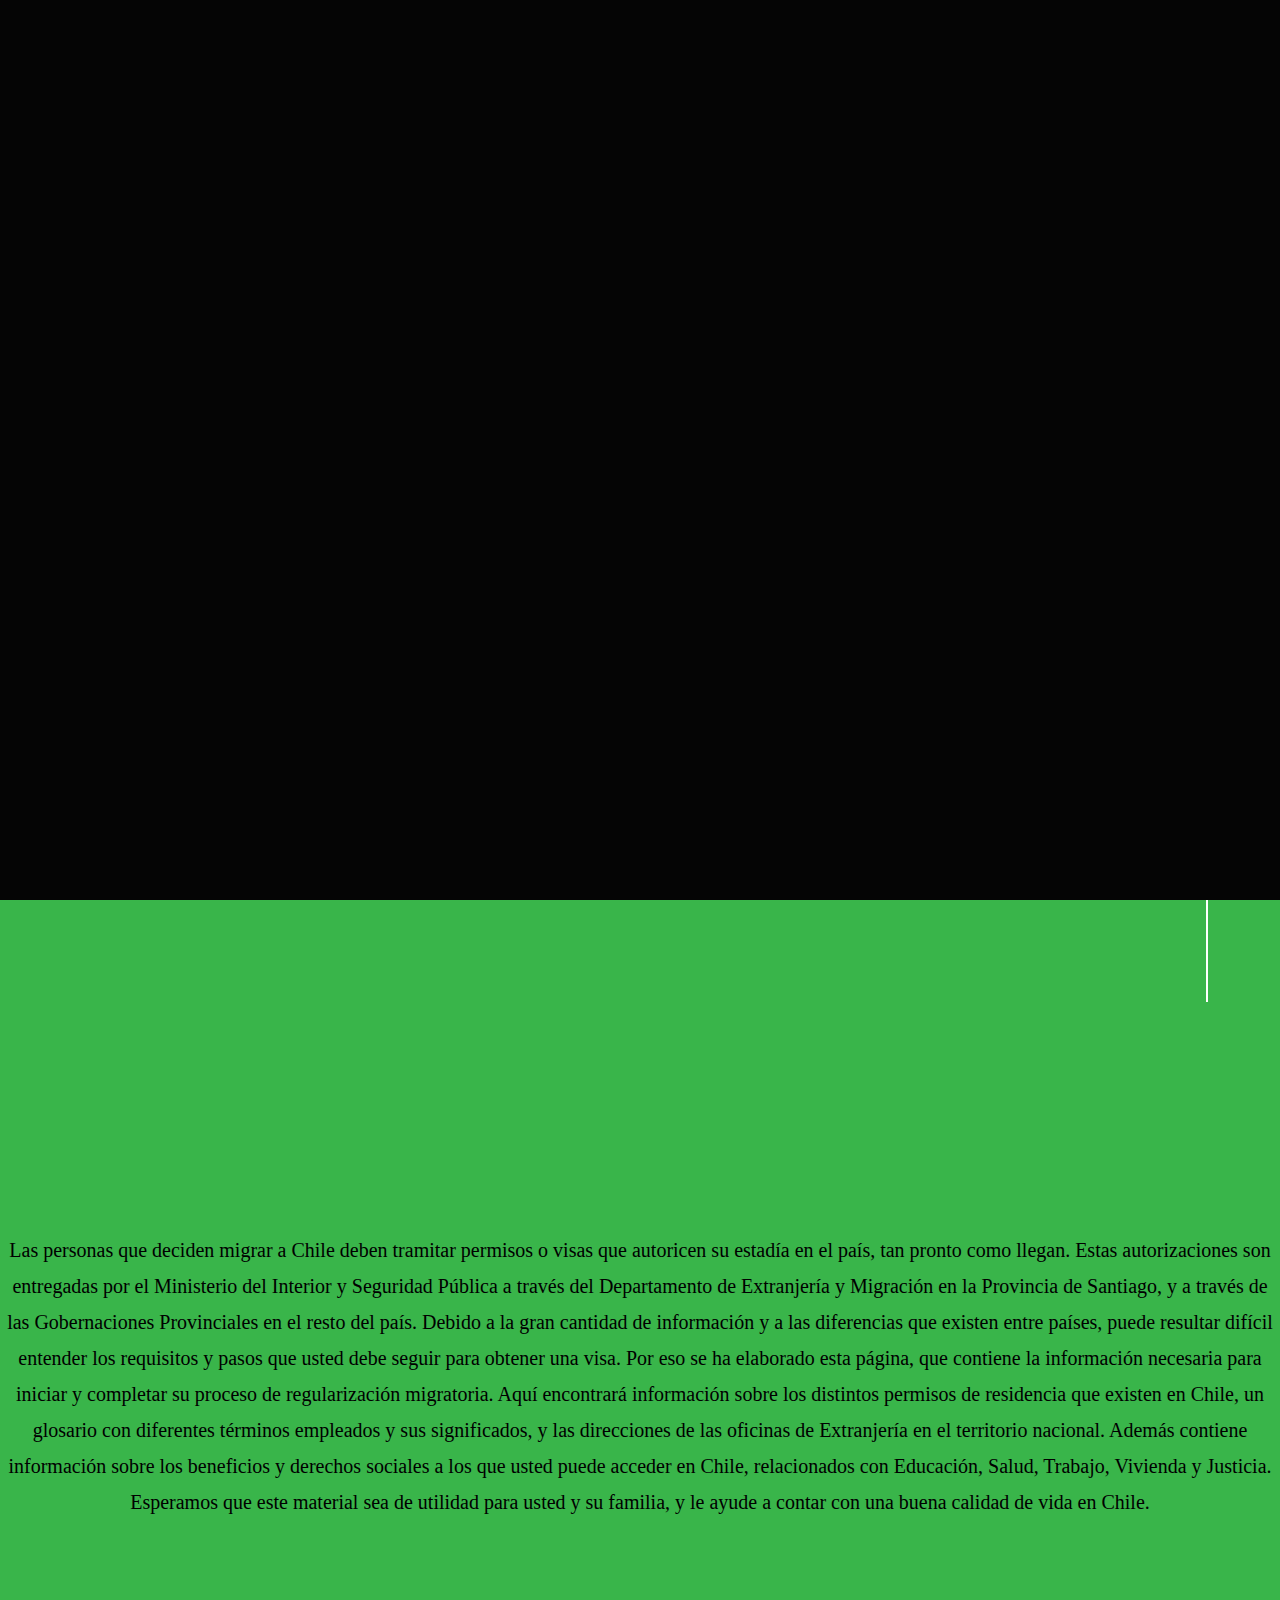
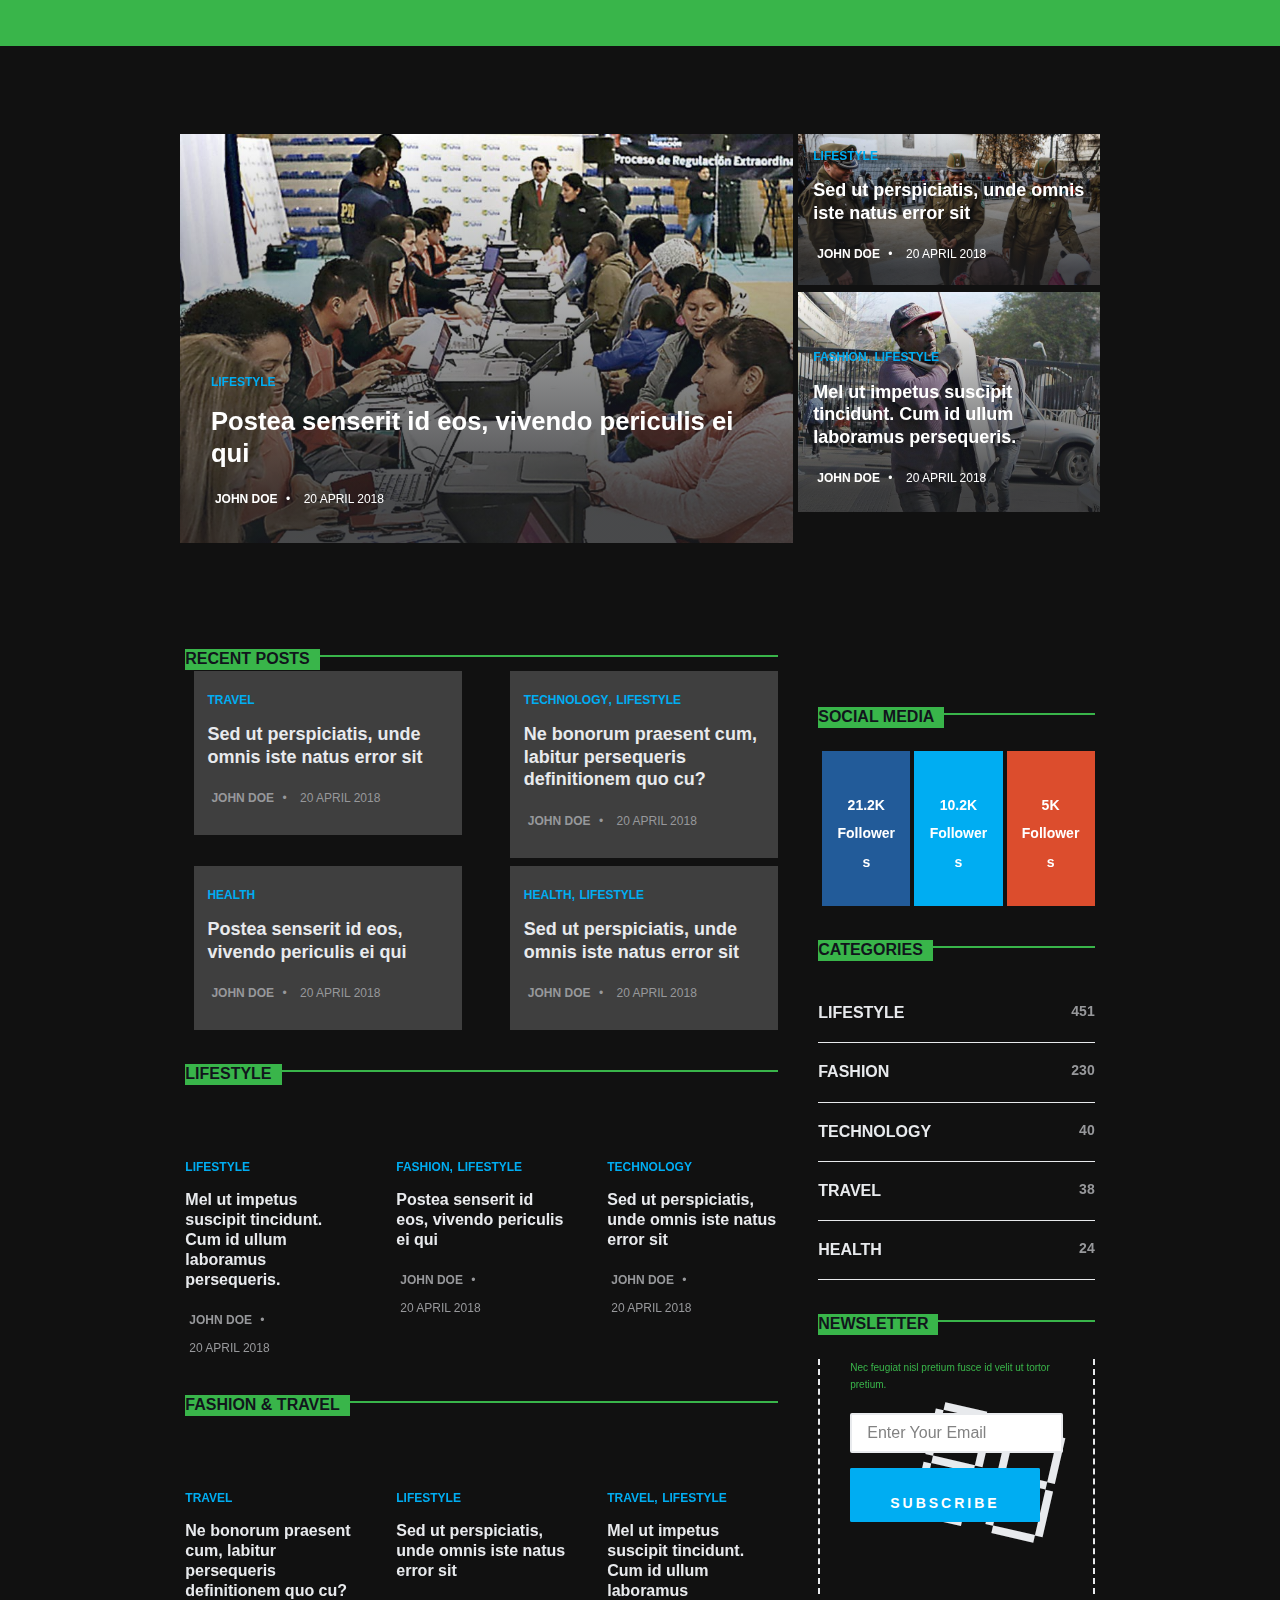
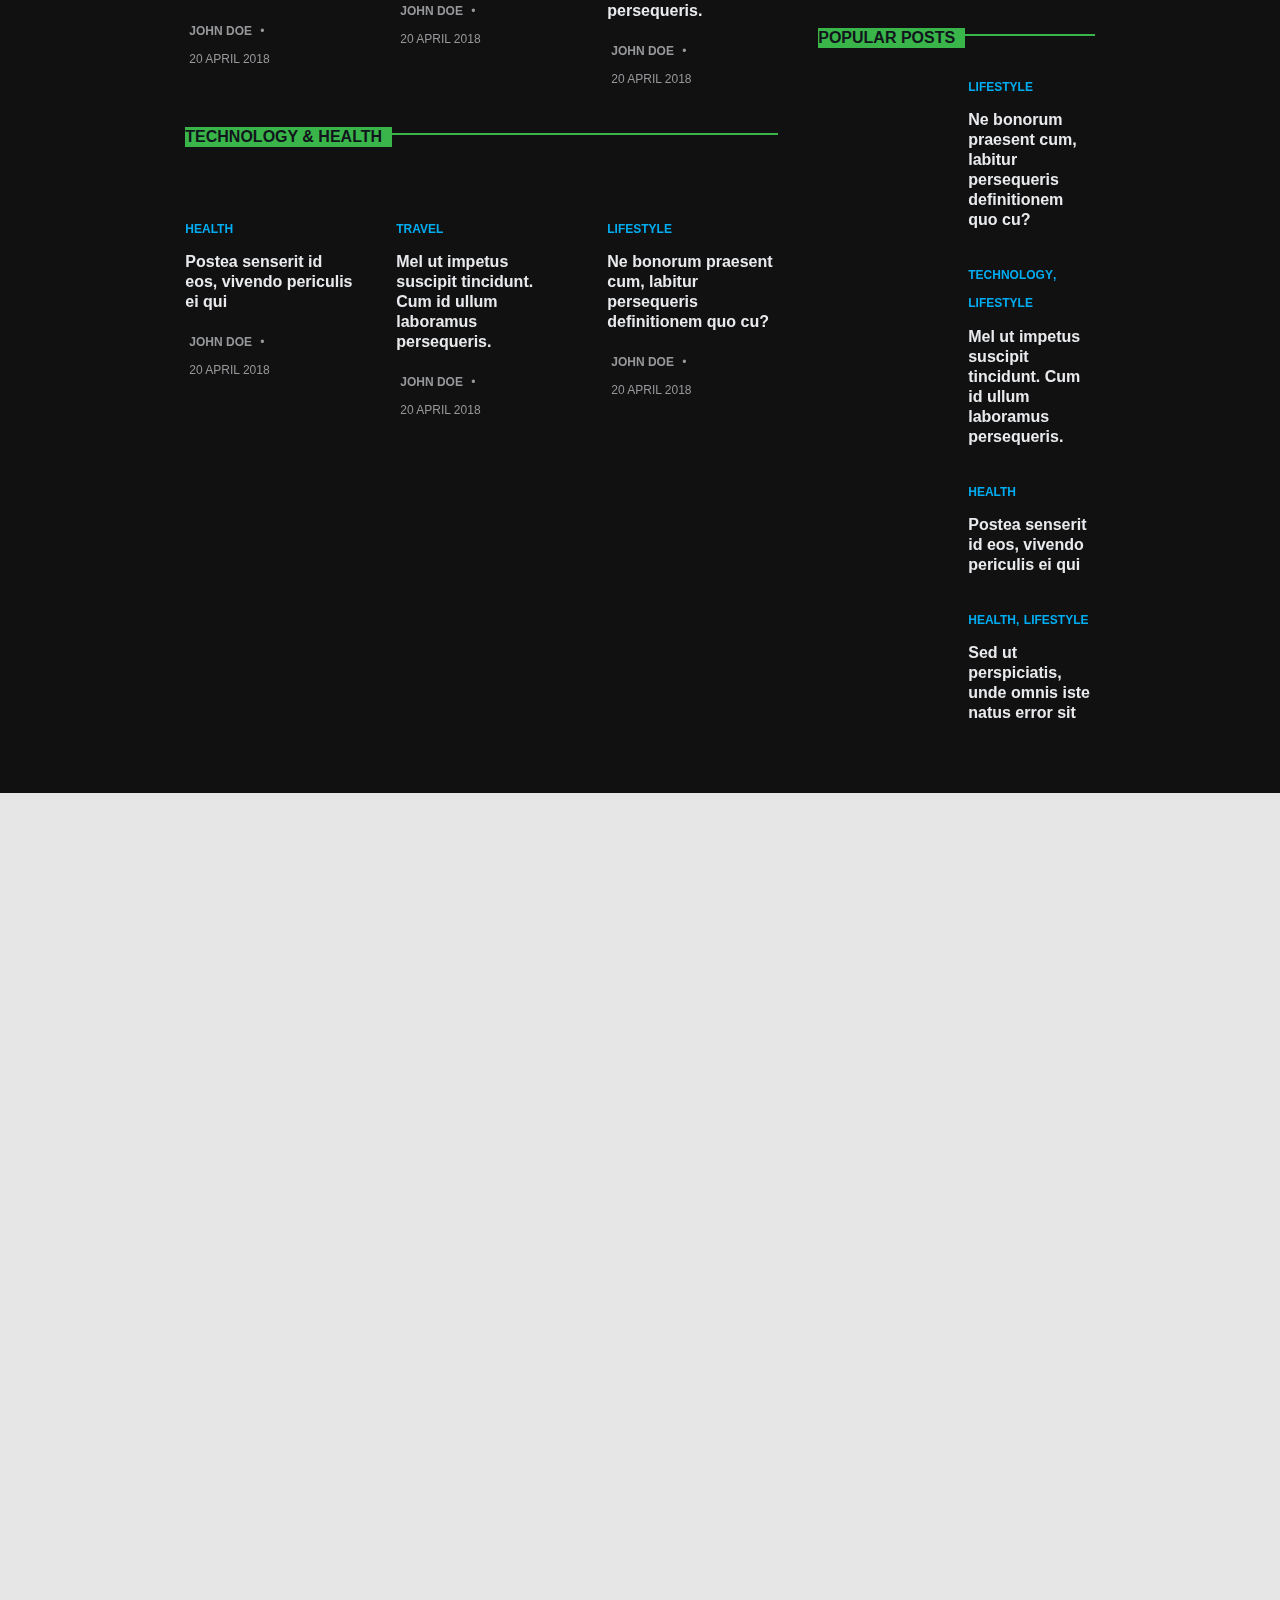
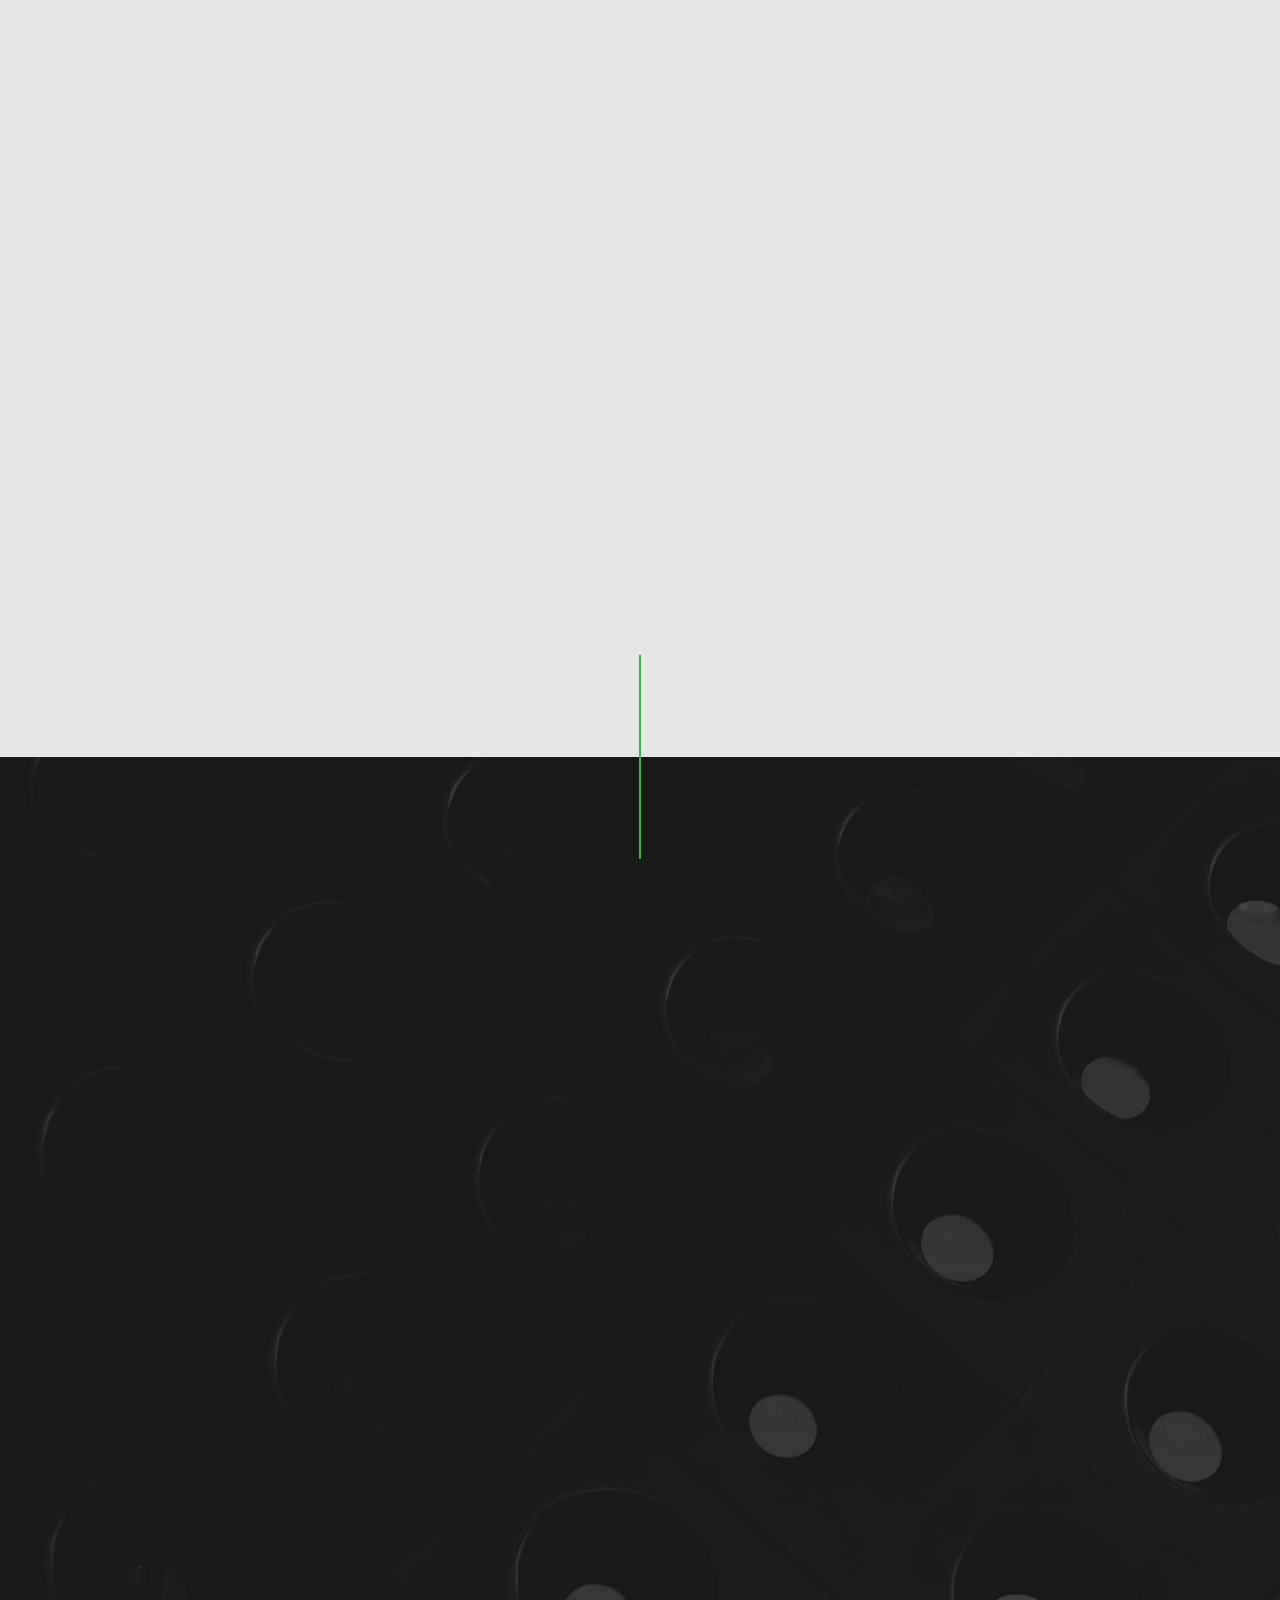
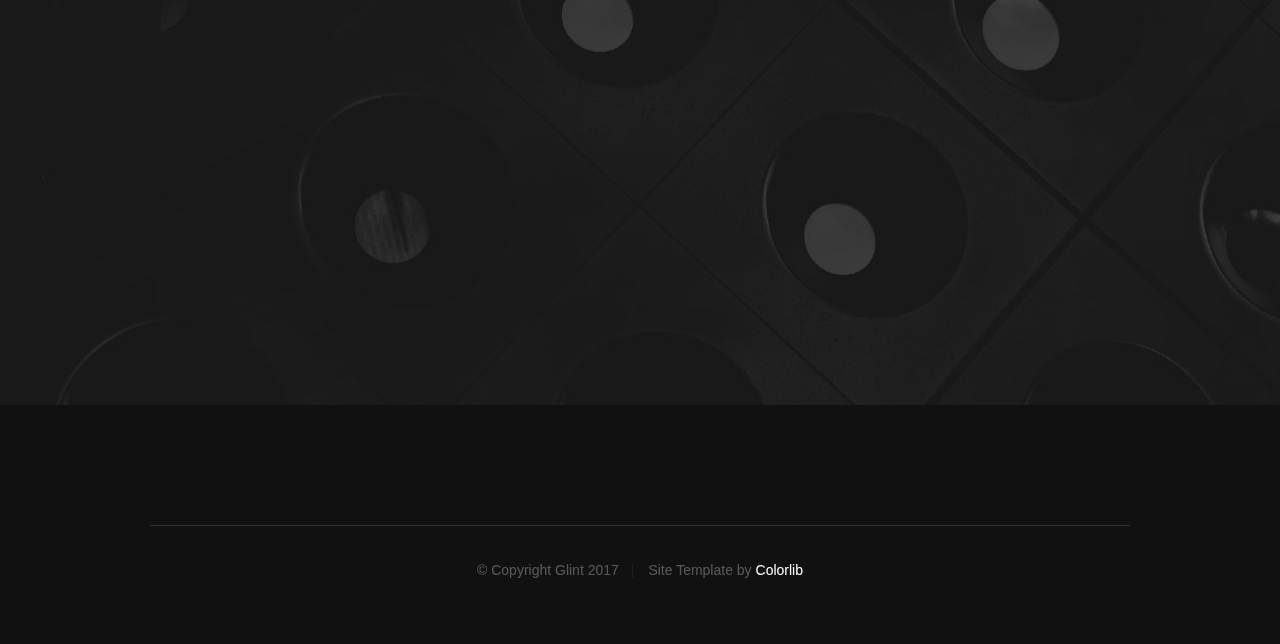
==== Asset/index.html @ f7e92893 "agrego archivos assets" ====
<!DOCTYPE html>

<html class="no-js" lang="es-CL">


<head>

    <!--- basic page needs
    ================================================== -->
    <meta charset="utf-8">
    <title>Llegue a Chile</title>
    <meta name="description" content="">
    <meta name="author" content="">

    <!-- mobile specific metas
    ================================================== -->
    <meta name="viewport" content="width=device-width, initial-scale=1">

    <!-- CSS
    ================================================== -->
    <link rel="stylesheet" href="css/bootstrap.css" type="text/css">
    <link rel="stylesheet" href="css/argon.css">
    <link rel="stylesheet" href="css/argon.min.css">
    <link rel="stylesheet" href="css/base.css">
    <link rel="stylesheet" href="css/vendor.css">
    <link rel="stylesheet" href="css/main.css">
    <link rel="stylesheet" href="css/style.css">

    <!-- script
    ================================================== -->
    <script src="js/modernizr.js"></script>
    <script src="js/pace.min.js"></script>

    <!-- favicons
    ================================================== -->
    <link rel="shortcut icon" href="images/logo.png" type="image/x-icon">
    <link rel="icon" href="images/logo.png" type="image/x-icon">

</head>

<body id="top">

    <!-- header
    ================================================== -->
    <header class="s-header">

        <div id="nav">
            <!-- Top Nav -->
            <div id="nav-top">
                <div class="container">
                    <!-- social -->
                    <ul class="nav-social">
                        <li>
                            <a href="#">
                                <i class="fa fa-facebook"></i>
                            </a>
                        </li>
                        <li>
                            <a href="#">
                                <i class="fa fa-twitter"></i>
                            </a>
                        </li>
                        <li>
                            <a href="#">
                                <i class="fa fa-google-plus"></i>
                            </a>
                        </li>
                        <li>
                            <a href="#">
                                <i class="fa fa-instagram"></i>
                            </a>
                        </li>
                    </ul>
                    <!-- /social -->

                    <!-- logo -->
                    <div class="nav-logo">
                        <a href="index.html" class="logo">
                            <img src="images/logo.png" alt="">
                        </a>
                    </div>
                    <!-- /logo -->

                    <!-- search & aside toggle -->
                    <div class="nav-btns">
                        <button class="aside-btn">
                            <i class="fa fa-bars"></i>
                        </button>
                        <button class="search-btn">
                            <i class="fa fa-search"></i>
                        </button>
                        <div id="nav-search">
                            <form>
                                <input class="input" name="search" placeholder="Enter your search...">
                            </form>
                            <button class="nav-close search-close">
                                <span></span>
                            </button>
                        </div>
                    </div>
                    <!-- /search & aside toggle -->
                </div>
            </div>
            <!-- /Top Nav -->

            <!-- Main Nav -->
            <div id="nav-bottom">
                <div class="container">
                    <!-- nav -->
                    <ul class="nav-menu">
                        <li class="has-dropdown">
                            <a href="index.html">Home</a>
                        </li>
                        <li class="has-dropdown">
                            <a href="#about">Presentación</a>

                        </li>
                        <li class="has-dropdown megamenu">
                            <a href="#">Chile</a>
                            <div class="dropdown">
                                <div class="dropdown-body">
                                    <div class="row">
                                        <div class="col-md-3">
                                            <h4 class="dropdown-heading">Categorias</h4>
                                            <ul class="dropdown-list">
                                                <li>
                                                    <a href="trabajo.html">Trabajo</a>
                                                </li>
                                                <li>
                                                    <a href="#">Vivienda</a>
                                                </li>
                                                <li>
                                                    <a href="#">Educación</a>
                                                </li>
                                                <li>
                                                    <a href="#">Salud</a>
                                                </li>
                                                <li>
                                                    <a href="#">Transporte</a>
                                                </li>
                                            </ul>
                                        </div>
                                        <div class="col-md-3">
                                            <h4 class="dropdown-heading">Trabajo</h4>
                                            <ul class="dropdown-list">
                                                <li>
                                                    <a href="#">Trabajador/a</a>
                                                </li>
                                                <li>
                                                    <a href="#">Emprender</a>
                                                </li>
                                                <li>
                                                    <a href="#">Empleado/a Domestica</a>
                                                </li>
                                                <li>
                                                    <a href="#">Embarazo</a>
                                                </li>
                                            </ul>
                                            <h4 class="dropdown-heading">Vivienda</h4>
                                            <ul class="dropdown-list">
                                                <li>
                                                    <a href="#">Subsidio habitacional</a>
                                                </li>
                                                <li>
                                                    <a href="#">Alquileres</a>
                                                </li>
                                            </ul>
                                        </div>
                                        <div class="col-md-3">
                                            <h4 class="dropdown-heading">Educación</h4>
                                            <ul class="dropdown-list">
                                                <li>
                                                    <a href="#">Básica y media</a>
                                                </li>
                                                <li>
                                                    <a href="#">Universitaria</a>
                                                </li>
                                            </ul>
                                            <h4 class="dropdown-heading">Salud</h4>
                                            <ul class="dropdown-list">
                                                <li>
                                                    <a href="#">Derechos</a>
                                                </li>
                                                <li>
                                                    <a href="#">Pública</a>
                                                </li>
                                                <li>
                                                    <a href="#">Privada</a>
                                                </li>
                                            </ul>
                                        </div>
                                        <div class="col-md-3">
                                            <h4 class="dropdown-heading">Transporte</h4>
                                            <ul class="dropdown-list">
                                                <li>
                                                    <a href="#">Transantiago</a>
                                                </li>
                                                <li>
                                                    <a href="#">Metro</a>
                                                </li>
                                                <li>
                                                    <a href="#">Ciclovias</a>
                                                </li>

                                            </ul>
                                        </div>
                                    </div>
                                </div>
                            </div>
                        </li>
                        <li>
                            <a href="#">Conocer</a>
                        </li>
                        <li>
                            <a href="#">Documentación</a>
                        </li>
                        <li>
                            <a href="#">Ayudar</a>
                        </li>
                    </ul>
                    <!-- /nav -->
                </div>
            </div>
            <!-- /Main Nav -->

            <!-- Aside Nav -->
            <div id="nav-aside">
                <ul class="nav-aside-menu">
                    <li>
                        <a href="index.html">Home</a>
                    </li>
                    <li class="has-dropdown">
                        <a>Chile</a>
                        <ul class="dropdown">
                            <li>
                                <a href="#">Lifestyle</a>
                            </li>
                            <li>
                                <a href="#">Fashion</a>
                            </li>
                            <li>
                                <a href="#">Technology</a>
                            </li>
                            <li>
                                <a href="#">Travel</a>
                            </li>
                            <li>
                                <a href="#">Health</a>
                            </li>
                        </ul>
                    </li>
                    <li>
                        <a href="about.html">About Us</a>
                    </li>
                    <li>
                        <a href="contact.html">Contacts</a>
                    </li>
                    <li>
                        <a href="#">Advertise</a>
                    </li>
                </ul>
                <button class="nav-close nav-aside-close">
                    <span></span>
                </button>
            </div>
            <!-- /Aside Nav -->
        </div>

        <nav class="header-nav">

            <a href="#0" class="header-nav__close" title="close">
                <span>Close</span>
            </a>

            <div class="header-nav__content">
                <h3>Navigation</h3>

                <ul class="header-nav__list">
                    <li class="current">
                        <a class="smoothscroll" href="#home" title="home">Home</a>
                    </li>
                    <li>
                        <a class="dropdown-item" href="#">Presentación</a>
                    </li>
                    <li>
                        <a class="dropdown-item" href="#">Noticias</a>
                    </li>
                    <li>
                        <a class="dropdown-item" href="#">Trabajo</a>
                    </li>
                    <li>
                        <a class="dropdown-item" href="#">Vivienda</a>
                    </li>
                    <li>
                        <a class="dropdown-item" href="#">Educación</a>
                    </li>
                    <li>
                        <a class="dropdown-item" href="#">Salud</a>
                    </li>
                    <li>
                        <a class="dropdown-item" href="#">Transporte</a>
                    </li>
                    <li>
                        <a class="dropdown-item" href="#">Conocer</a>
                    </li>
                    <li>
                        <a class="dropdown-item" href="#">Documentación</a>
                    </li>
                    <li>
                        <a class="dropdown-item" href="#">Ayudar</a>
                    </li>
                </ul>

                <ul class="header-nav__social">
                    <li>
                        <a href="#">
                            <i class="fa fa-facebook"></i>
                        </a>
                    </li>
                    <li>
                        <a href="#">
                            <i class="fa fa-twitter"></i>
                        </a>
                    </li>
                    <li>
                        <a href="#">
                            <i class="fa fa-instagram"></i>
                        </a>
                    </li>

                </ul>

            </div>
            <!-- end header-nav__content -->

        </nav>
        <!-- end header-nav -->

        <a class="header-menu-toggle" href="#0">
            <span class="header-menu-text"></span>
            <span class="header-menu-icon"></span>
        </a>

    </header>
    <!-- end s-header -->


    <!-- home
    ================================================== -->
    <section id="home" class="s-home target-section" data-parallax="scroll" data-image-src="images/hero-bg.jpg" data-natural-width=3000
        data-natural-height=2000 data-position-y=center>

        <div class="overlay"></div>
        <div class="shadow-overlay"></div>

        <div class="home-content">

            <div class="row home-content__main">

                <h3>Bienvenido a Llegué a Chile!</h3>

                <h1>
                    Guía para migrantes
                    <br> Todo lo que necesitas saber para estar en Chile.

                </h1>

                <div class="home-content__buttons">
                    <a href="#contact" class="smoothscroll btn btn--stroke">
                        Publicar un aviso
                    </a>
                    <a href="#about" class="smoothscroll btn btn--stroke">
                        Necesito ayuda!
                    </a>
                </div>

            </div>

            <div class="home-content__scroll">
                <a href="#about" class="scroll-link smoothscroll">
                    <span>Ir abajo</span>
                </a>
            </div>

            <div class="home-content__line"></div>

        </div>
        <!-- end home-content -->


        <ul class="home-social">
            <li>
                <div class="dropdown">
                    <li href="#0">
                        <i class="icon-settings" aria-hidden="true">
                            <img src="images/idiomas.png" alt="">
                        </i>
                        <span>Language</span>
                    </li>

                </div>
            </li>

        </ul>
        <!-- end home-social -->

    </section>
    <!-- end s-home -->


    <!-- about
    ================================================== -->
    <section id='about' class="s-about">

        <div class="row section-header has-bottom-sep" data-aos="fade-up">
            <div class="col-full">
                <h3 class="subhead subhead--dark"></h3>
                <h1 class="display-1 display-1--light">Presentación</h1>
            </div>

        </div>
        <!-- end section-header -->

        <div class="text-center">
            <div class="card-text">
                <p class="lead">
                    <em>
                        Las personas que deciden migrar a Chile deben tramitar permisos o visas que autoricen su estadía en 
                        el país, tan pronto como llegan. 
                        Estas autorizaciones son entregadas por el Ministerio del Interior y Seguridad Pública a
                        través del Departamento de Extranjería y Migración en la Provincia de Santiago, y a través de las
                        Gobernaciones Provinciales en el resto del país. 
                        Debido a la gran cantidad de información y a las diferencias que existen entre países, puede resultar 
                        difícil entender los requisitos y pasos que usted debe seguir para obtener una visa. 
                        Por eso se ha elaborado esta página, que contiene la información
                        necesaria para iniciar y completar su proceso de regularización migratoria. Aquí encontrará información
                        sobre los distintos permisos de residencia que existen en Chile, un glosario con diferentes términos
                        empleados y sus significados, y las direcciones de las oficinas de Extranjería en el territorio nacional.
                        Además contiene información sobre los beneficios y derechos sociales a los que usted puede acceder
                        en Chile, relacionados con Educación, Salud, Trabajo, Vivienda y Justicia. Esperamos que este material
                        sea de utilidad para usted y su familia, y le ayude a contar con una buena calidad de vida en Chile.
                    </em>
                </p>
            </div>
        </div>
        <!-- end about-desc -->


        <div class="about__line"></div>

    </section>
    <!-- end s-about -->


    <!-- SECTION -->
    <div class="section">
        <!-- container -->
        <div class="row section-header" data-aos="fade-up">
            <div class="col-full">
                <h3 class="subhead">Información Destacada</h3>
            </div>
        </div>

        <div class="container">
            <!-- row -->
            <div id="hot-post" class="row hot-post">
                <div class="col-md-8 hot-post-left">
                    <!-- post -->
                    <div class="post post-thumb">
                        <a class="post-img" href="blog-post.html">
                            <img src="images/portfolio/lady-shutterbug.jpg" alt="">
                        </a>
                        <div class="post-body">
                            <div class="post-category">
                                <a href="category.html">Lifestyle</a>
                            </div>
                            <h3 class="post-title title-lg">
                                <a href="blog-post.html">Postea senserit id eos, vivendo periculis ei qui</a>
                            </h3>
                            <ul class="post-meta">
                                <li>
                                    <a href="author.html">John Doe</a>
                                </li>
                                <li>20 April 2018</li>
                            </ul>
                        </div>
                    </div>
                    <!-- /post -->
                </div>
                <div class="col-md-4 hot-post-right">
                    <!-- post -->
                    <div class="post post-thumb">
                        <a class="post-img" href="blog-post.html">
                            <img src="images/portfolio/grow-green.jpg" alt="">
                        </a>
                        <div class="post-body">
                            <div class="post-category">
                                <a href="category.html">Lifestyle</a>
                            </div>
                            <h3 class="post-title">
                                <a href="blog-post.html">Sed ut perspiciatis, unde omnis iste natus error sit</a>
                            </h3>
                            <ul class="post-meta">
                                <li>
                                    <a href="author.html">John Doe</a>
                                </li>
                                <li>20 April 2018</li>
                            </ul>
                        </div>
                    </div>
                    <!-- /post -->

                    <!-- post -->
                    <div class="post post-thumb">
                        <a class="post-img" href="blog-post.html">
                            <img src="images/portfolio/woodcraft.jpg" alt="">
                        </a>
                        <div class="post-body">
                            <div class="post-category">
                                <a href="category.html">Fashion</a>
                                <a href="category.html">Lifestyle</a>
                            </div>
                            <h3 class="post-title">
                                <a href="blog-post.html">Mel ut impetus suscipit tincidunt. Cum id ullum laboramus persequeris.</a>
                            </h3>
                            <ul class="post-meta">
                                <li>
                                    <a href="author.html">John Doe</a>
                                </li>
                                <li>20 April 2018</li>
                            </ul>
                        </div>
                    </div>
                    <!-- /post -->
                </div>
            </div>
            <!-- /row -->
        </div>
        <!-- /container -->
    </div>
    <!-- /SECTION -->

    <!-- SECTION -->
    <div class="section">
        <!-- container -->
        <div class="container">
            <!-- row -->
            <div class="row">
                <div class="col-md-8">
                    <!-- row -->
                    <div class="row">
                        <div class="col-md-12">
                            <div class="section-title">
                                <h2 class="title">Recent posts</h2>
                            </div>
                        </div>
                        <!-- post -->
                        <div class="col-md-6">
                            <div class="post">
                                <a class="post-img" href="blog-post.html">
                                    <img src="./img/post-1.jpg" alt="">
                                </a>
                                <div class="post-body">
                                    <div class="post-category">
                                        <a href="category.html">Travel</a>
                                    </div>
                                    <h3 class="post-title">
                                        <a href="blog-post.html">Sed ut perspiciatis, unde omnis iste natus error sit</a>
                                    </h3>
                                    <ul class="post-meta">
                                        <li>
                                            <a href="author.html">John Doe</a>
                                        </li>
                                        <li>20 April 2018</li>
                                    </ul>
                                </div>
                            </div>
                        </div>
                        <!-- /post -->

                        <!-- post -->
                        <div class="col-md-6">
                            <div class="post">
                                <a class="post-img" href="blog-post.html">
                                    <img src="./img/post-2.jpg" alt="">
                                </a>
                                <div class="post-body">
                                    <div class="post-category">
                                        <a href="category.html">Technology</a>
                                        <a href="category.html">Lifestyle</a>
                                    </div>
                                    <h3 class="post-title">
                                        <a href="blog-post.html">Ne bonorum praesent cum, labitur persequeris definitionem quo cu?</a>
                                    </h3>
                                    <ul class="post-meta">
                                        <li>
                                            <a href="author.html">John Doe</a>
                                        </li>
                                        <li>20 April 2018</li>
                                    </ul>
                                </div>
                            </div>
                        </div>
                        <!-- /post -->

                        <div class="clearfix visible-md visible-lg"></div>

                        <!-- post -->
                        <div class="col-md-6">
                            <div class="post">
                                <a class="post-img" href="blog-post.html">
                                    <img src="./img/post-4.jpg" alt="">
                                </a>
                                <div class="post-body">
                                    <div class="post-category">
                                        <a href="category.html">Health</a>
                                    </div>
                                    <h3 class="post-title">
                                        <a href="blog-post.html">Postea senserit id eos, vivendo periculis ei qui</a>
                                    </h3>
                                    <ul class="post-meta">
                                        <li>
                                            <a href="author.html">John Doe</a>
                                        </li>
                                        <li>20 April 2018</li>
                                    </ul>
                                </div>
                            </div>
                        </div>
                        <!-- /post -->

                        <!-- post -->
                        <div class="col-md-6">
                            <div class="post">
                                <a class="post-img" href="blog-post.html">
                                    <img src="./img/post-7.jpg" alt="">
                                </a>
                                <div class="post-body">
                                    <div class="post-category">
                                        <a href="category.html">Health</a>
                                        <a href="category.html">Lifestyle</a>
                                    </div>
                                    <h3 class="post-title">
                                        <a href="blog-post.html">Sed ut perspiciatis, unde omnis iste natus error sit</a>
                                    </h3>
                                    <ul class="post-meta">
                                        <li>
                                            <a href="author.html">John Doe</a>
                                        </li>
                                        <li>20 April 2018</li>
                                    </ul>
                                </div>
                            </div>
                        </div>
                        <!-- /post -->
                    </div>
                    <!-- /row -->

                    <!-- row -->
                    <div class="row">
                        <div class="col-md-12">
                            <div class="section-title">
                                <h2 class="title">Lifestyle</h2>
                            </div>
                        </div>
                        <!-- post -->
                        <div class="col-md-4">
                            <div class="post post-sm">
                                <a class="post-img" href="blog-post.html">
                                    <img src="./img/post-9.jpg" alt="">
                                </a>
                                <div class="post-body">
                                    <div class="post-category">
                                        <a href="category.html">Lifestyle</a>
                                    </div>
                                    <h3 class="post-title title-sm">
                                        <a href="blog-post.html">Mel ut impetus suscipit tincidunt. Cum id ullum laboramus persequeris.</a>
                                    </h3>
                                    <ul class="post-meta">
                                        <li>
                                            <a href="author.html">John Doe</a>
                                        </li>
                                        <li>20 April 2018</li>
                                    </ul>
                                </div>
                            </div>
                        </div>
                        <!-- /post -->

                        <!-- post -->
                        <div class="col-md-4">
                            <div class="post post-sm">
                                <a class="post-img" href="blog-post.html">
                                    <img src="./img/post-8.jpg" alt="">
                                </a>
                                <div class="post-body">
                                    <div class="post-category">
                                        <a href="category.html">Fashion</a>
                                        <a href="category.html">Lifestyle</a>
                                    </div>
                                    <h3 class="post-title title-sm">
                                        <a href="blog-post.html">Postea senserit id eos, vivendo periculis ei qui</a>
                                    </h3>
                                    <ul class="post-meta">
                                        <li>
                                            <a href="author.html">John Doe</a>
                                        </li>
                                        <li>20 April 2018</li>
                                    </ul>
                                </div>
                            </div>
                        </div>
                        <!-- /post -->

                        <!-- post -->
                        <div class="col-md-4">
                            <div class="post post-sm">
                                <a class="post-img" href="blog-post.html">
                                    <img src="./img/post-11.jpg" alt="">
                                </a>
                                <div class="post-body">
                                    <div class="post-category">
                                        <a href="category.html">Technology</a>
                                    </div>
                                    <h3 class="post-title title-sm">
                                        <a href="blog-post.html">Sed ut perspiciatis, unde omnis iste natus error sit</a>
                                    </h3>
                                    <ul class="post-meta">
                                        <li>
                                            <a href="author.html">John Doe</a>
                                        </li>
                                        <li>20 April 2018</li>
                                    </ul>
                                </div>
                            </div>
                        </div>
                        <!-- /post -->
                    </div>
                    <!-- /row -->

                    <!-- row -->
                    <div class="row">
                        <div class="col-md-12">
                            <div class="section-title">
                                <h2 class="title">Fashion & Travel</h2>
                            </div>
                        </div>
                        <!-- post -->
                        <div class="col-md-4">
                            <div class="post post-sm">
                                <a class="post-img" href="blog-post.html">
                                    <img src="./img/post-10.jpg" alt="">
                                </a>
                                <div class="post-body">
                                    <div class="post-category">
                                        <a href="category.html">Travel</a>
                                    </div>
                                    <h3 class="post-title title-sm">
                                        <a href="blog-post.html">Ne bonorum praesent cum, labitur persequeris definitionem quo cu?</a>
                                    </h3>
                                    <ul class="post-meta">
                                        <li>
                                            <a href="author.html">John Doe</a>
                                        </li>
                                        <li>20 April 2018</li>
                                    </ul>
                                </div>
                            </div>
                        </div>
                        <!-- /post -->

                        <!-- post -->
                        <div class="col-md-4">
                            <div class="post post-sm">
                                <a class="post-img" href="blog-post.html">
                                    <img src="./img/post-12.jpg" alt="">
                                </a>
                                <div class="post-body">
                                    <div class="post-category">
                                        <a href="category.html">Lifestyle</a>
                                    </div>
                                    <h3 class="post-title title-sm">
                                        <a href="blog-post.html">Sed ut perspiciatis, unde omnis iste natus error sit</a>
                                    </h3>
                                    <ul class="post-meta">
                                        <li>
                                            <a href="author.html">John Doe</a>
                                        </li>
                                        <li>20 April 2018</li>
                                    </ul>
                                </div>
                            </div>
                        </div>
                        <!-- /post -->

                        <!-- post -->
                        <div class="col-md-4">
                            <div class="post post-sm">
                                <a class="post-img" href="blog-post.html">
                                    <img src="./img/post-13.jpg" alt="">
                                </a>
                                <div class="post-body">
                                    <div class="post-category">
                                        <a href="category.html">Travel</a>
                                        <a href="category.html">Lifestyle</a>
                                    </div>
                                    <h3 class="post-title title-sm">
                                        <a href="blog-post.html">Mel ut impetus suscipit tincidunt. Cum id ullum laboramus persequeris.</a>
                                    </h3>
                                    <ul class="post-meta">
                                        <li>
                                            <a href="author.html">John Doe</a>
                                        </li>
                                        <li>20 April 2018</li>
                                    </ul>
                                </div>
                            </div>
                        </div>
                        <!-- /post -->
                    </div>
                    <!-- /row -->

                    <!-- row -->
                    <div class="row">
                        <div class="col-md-12">
                            <div class="section-title">
                                <h2 class="title">Technology & Health</h2>
                            </div>
                        </div>
                        <!-- post -->
                        <div class="col-md-4">
                            <div class="post post-sm">
                                <a class="post-img" href="blog-post.html">
                                    <img src="./img/post-4.jpg" alt="">
                                </a>
                                <div class="post-body">
                                    <div class="post-category">
                                        <a href="category.html">Health</a>
                                    </div>
                                    <h3 class="post-title title-sm">
                                        <a href="blog-post.html">Postea senserit id eos, vivendo periculis ei qui</a>
                                    </h3>
                                    <ul class="post-meta">
                                        <li>
                                            <a href="author.html">John Doe</a>
                                        </li>
                                        <li>20 April 2018</li>
                                    </ul>
                                </div>
                            </div>
                        </div>
                        <!-- /post -->

                        <!-- post -->
                        <div class="col-md-4">
                            <div class="post post-sm">
                                <a class="post-img" href="blog-post.html">
                                    <img src="./img/post-1.jpg" alt="">
                                </a>
                                <div class="post-body">
                                    <div class="post-category">
                                        <a href="category.html">Travel</a>
                                    </div>
                                    <h3 class="post-title title-sm">
                                        <a href="blog-post.html">Mel ut impetus suscipit tincidunt. Cum id ullum laboramus persequeris.</a>
                                    </h3>
                                    <ul class="post-meta">
                                        <li>
                                            <a href="author.html">John Doe</a>
                                        </li>
                                        <li>20 April 2018</li>
                                    </ul>
                                </div>
                            </div>
                        </div>
                        <!-- /post -->

                        <!-- post -->
                        <div class="col-md-4">
                            <div class="post post-sm">
                                <a class="post-img" href="blog-post.html">
                                    <img src="./img/post-3.jpg" alt="">
                                </a>
                                <div class="post-body">
                                    <div class="post-category">
                                        <a href="category.html">Lifestyle</a>
                                    </div>
                                    <h3 class="post-title title-sm">
                                        <a href="blog-post.html">Ne bonorum praesent cum, labitur persequeris definitionem quo cu?</a>
                                    </h3>
                                    <ul class="post-meta">
                                        <li>
                                            <a href="author.html">John Doe</a>
                                        </li>
                                        <li>20 April 2018</li>
                                    </ul>
                                </div>
                            </div>
                        </div>
                        <!-- /post -->
                    </div>
                    <!-- /row -->
                </div>
                <div class="col-md-4">
                    <!-- ad widget-->
                    <div class="aside-widget text-center">
                        <a href="#" style="display: inline-block;margin: auto;">
                            <img class="img-responsive" src="./img/ad-3.jpg" alt="">
                        </a>
                    </div>
                    <!-- /ad widget -->

                    <!-- social widget -->
                    <div class="aside-widget">
                        <div class="section-title">
                            <h2 class="title">Social Media</h2>
                        </div>
                        <div class="social-widget">
                            <ul>
                                <li>
                                    <a href="#" class="social-facebook">
                                        <i class="fa fa-facebook"></i>
                                        <span>21.2K
                                            <br>Followers</span>
                                    </a>
                                </li>
                                <li>
                                    <a href="#" class="social-twitter">
                                        <i class="fa fa-twitter"></i>
                                        <span>10.2K
                                            <br>Followers</span>
                                    </a>
                                </li>
                                <li>
                                    <a href="#" class="social-google-plus">
                                        <i class="fa fa-google-plus"></i>
                                        <span>5K
                                            <br>Followers</span>
                                    </a>
                                </li>
                            </ul>
                        </div>
                    </div>
                    <!-- /social widget -->

                    <!-- category widget -->
                    <div class="aside-widget">
                        <div class="section-title">
                            <h2 class="title">Categories</h2>
                        </div>
                        <div class="category-widget">
                            <ul>
                                <li>
                                    <a href="#">Lifestyle
                                        <span>451</span>
                                    </a>
                                </li>
                                <li>
                                    <a href="#">Fashion
                                        <span>230</span>
                                    </a>
                                </li>
                                <li>
                                    <a href="#">Technology
                                        <span>40</span>
                                    </a>
                                </li>
                                <li>
                                    <a href="#">Travel
                                        <span>38</span>
                                    </a>
                                </li>
                                <li>
                                    <a href="#">Health
                                        <span>24</span>
                                    </a>
                                </li>
                            </ul>
                        </div>
                    </div>
                    <!-- /category widget -->

                    <!-- newsletter widget -->
                    <div class="aside-widget">
                        <div class="section-title">
                            <h2 class="title">Newsletter</h2>
                        </div>
                        <div class="newsletter-widget">
                            <form>
                                <p>Nec feugiat nisl pretium fusce id velit ut tortor pretium.</p>
                                <input class="input" name="newsletter" placeholder="Enter Your Email">
                                <button class="primary-button">Subscribe</button>
                            </form>
                        </div>
                    </div>
                    <!-- /newsletter widget -->

                    <!-- post widget -->
                    <div class="aside-widget">
                        <div class="section-title">
                            <h2 class="title">Popular Posts</h2>
                        </div>
                        <!-- post -->
                        <div class="post post-widget">
                            <a class="post-img" href="blog-post.html">
                                <img src="./img/widget-3.jpg" alt="">
                            </a>
                            <div class="post-body">
                                <div class="post-category">
                                    <a href="category.html">Lifestyle</a>
                                </div>
                                <h3 class="post-title">
                                    <a href="blog-post.html">Ne bonorum praesent cum, labitur persequeris definitionem quo cu?</a>
                                </h3>
                            </div>
                        </div>
                        <!-- /post -->

                        <!-- post -->
                        <div class="post post-widget">
                            <a class="post-img" href="blog-post.html">
                                <img src="./img/widget-2.jpg" alt="">
                            </a>
                            <div class="post-body">
                                <div class="post-category">
                                    <a href="category.html">Technology</a>
                                    <a href="category.html">Lifestyle</a>
                                </div>
                                <h3 class="post-title">
                                    <a href="blog-post.html">Mel ut impetus suscipit tincidunt. Cum id ullum laboramus persequeris.</a>
                                </h3>
                            </div>
                        </div>
                        <!-- /post -->

                        <!-- post -->
                        <div class="post post-widget">
                            <a class="post-img" href="blog-post.html">
                                <img src="./img/widget-4.jpg" alt="">
                            </a>
                            <div class="post-body">
                                <div class="post-category">
                                    <a href="category.html">Health</a>
                                </div>
                                <h3 class="post-title">
                                    <a href="blog-post.html">Postea senserit id eos, vivendo periculis ei qui</a>
                                </h3>
                            </div>
                        </div>
                        <!-- /post -->

                        <!-- post -->
                        <div class="post post-widget">
                            <a class="post-img" href="blog-post.html">
                                <img src="./img/widget-5.jpg" alt="">
                            </a>
                            <div class="post-body">
                                <div class="post-category">
                                    <a href="category.html">Health</a>
                                    <a href="category.html">Lifestyle</a>
                                </div>
                                <h3 class="post-title">
                                    <a href="blog-post.html">Sed ut perspiciatis, unde omnis iste natus error sit</a>
                                </h3>
                            </div>
                        </div>
                        <!-- /post -->
                    </div>
                    <!-- /post widget -->
                </div>
            </div>
            <!-- /row -->
        </div>
        <!-- /container -->
    </div>
    <!-- /SECTION -->

    <!-- avisos
    ================================================== -->
    <section id="clients" class="s-clients">

        <div class="row section-header" data-aos="fade-up">
            <div class="col-full">
                <h3 class="subhead">Avisos</h3>
                <h1 class="display-2">Encuentra empleos, alquileres, cualquier tipo de dato de ayuda.</h1>
            </div>
        </div>
        <!-- end section-header -->

        <div class="row clients-outer" data-aos="fade-up">
            <div class="col-full">
                <div class="row">
                    <div class="col-lg-12">
                        <div class="row">
                            <div class="col-sm-6">
                                <div class="card">
                                    <div class="card-body">
                                        <h5 class="card-title">Special title treatment</h5>
                                        <p class="card-text">With supporting text below as a natural lead-in to additional content.</p>
                                        <a href="#" class="btn btn-primary">Go somewhere</a>
                                    </div>
                                </div>
                            </div>
                            <div class="col-sm-6">
                                <div class="card">
                                    <div class="card-body">
                                        <h5 class="card-title">Special title treatment</h5>
                                        <p class="card-text">With supporting text below as a natural lead-in to additional content.</p>
                                        <a href="#" class="btn btn-primary">Go somewhere</a>
                                    </div>
                                </div>
                            </div>
                        </div>
                        <br>
                        <div class="row">
                            <div class="col-sm-6">
                                <div class="card">
                                    <div class="card-body">
                                        <h5 class="card-title">Special title treatment</h5>
                                        <p class="card-text">With supporting text below as a natural lead-in to additional content.</p>
                                        <a href="#" class="btn btn-primary">Go somewhere</a>
                                    </div>
                                </div>
                            </div>
                            <div class="col-sm-6">
                                <div class="card">
                                    <div class="card-body">
                                        <h5 class="card-title">Special title treatment</h5>
                                        <p class="card-text">With supporting text below as a natural lead-in to additional content.</p>
                                        <a href="#" class="btn btn-primary">Go somewhere</a>
                                    </div>
                                </div>
                            </div>
                        </div>
                    </div>
                </div>

            </div>

        </div>
        <!-- fin avisos -->

        <div class="row clients-testimonials" data-aos="fade-up">
            <div class="col-full">
                <div class="testimonials">

                    <div class="testimonials__slide">

                        <p>Qui ipsam temporibus quisquam vel. Maiores eos cumque distinctio nam accusantium ipsum. Laudantium
                            quia consequatur molestias delectus culpa facere hic dolores aperiam. Accusantium quos qui praesentium
                            corpori. Excepturi nam cupiditate culpa doloremque deleniti repellat.</p>

                        <img src="images/avatars/user-01.jpg" alt="Author image" class="testimonials__avatar">
                        <div class="testimonials__info">
                            <span class="testimonials__name">Tim Cook</span>
                            <span class="testimonials__pos">CEO, Apple</span>
                        </div>

                    </div>

                    <div class="testimonials__slide">

                        <p>Excepturi nam cupiditate culpa doloremque deleniti repellat. Veniam quos repellat voluptas animi
                            adipisci. Nisi eaque consequatur. Quasi voluptas eius distinctio. Atque eos maxime. Qui ipsam
                            temporibus quisquam vel.</p>

                        <img src="images/avatars/user-05.jpg" alt="Author image" class="testimonials__avatar">
                        <div class="testimonials__info">
                            <span class="testimonials__name">Sundar Pichai</span>
                            <span class="testimonials__pos">CEO, Google</span>
                        </div>

                    </div>

                    <div class="testimonials__slide">

                        <p>Repellat dignissimos libero. Qui sed at corrupti expedita voluptas odit. Nihil ea quia nesciunt.
                            Ducimus aut sed ipsam. Autem eaque officia cum exercitationem sunt voluptatum accusamus. Quasi
                            voluptas eius distinctio.</p>

                        <img src="images/avatars/user-02.jpg" alt="Author image" class="testimonials__avatar">
                        <div class="testimonials__info">
                            <span class="testimonials__name">Satya Nadella</span>
                            <span class="testimonials__pos">CEO, Microsoft</span>
                        </div>

                    </div>

                </div>
                <!-- end testimonials -->

            </div>
            <!-- end col-full -->
        </div>
        <!-- end client-testimonials -->

    </section>
    <!-- end s-clients -->


    <!-- contact
    ================================================== -->
    <section id="contact" class="s-contact">

        <div class="overlay"></div>
        <div class="contact__line"></div>

        <div class="row section-header" data-aos="fade-up">
            <div class="col-full">
                <h3 class="subhead">Ayudemos juntos!. Dejamos tu aviso de ayuda, ya sea sobre un empleo, un alquiler o cualquier otra información
                    de ayuda para migrantes. "No olvides dejar un numero o correo de contacto"</h3>
                <h3 class="display-2 display-2--light">Publicar Aviso</h3>
            </div>
        </div>

        <div class="row contact-content" data-aos="fade-up">

            <div class="contact-primary">

                <h3 class="h6">Publica un aviso</h3>

                <form name="contactForm" id="contactForm" method="post" action="" novalidate="novalidate">
                    <fieldset>

                        <div class="form-field">
                            <input name="contactName" type="text" id="contactName" placeholder="Tu nombre" value="" minlength="2" required="" aria-required="true"
                                class="full-width">
                        </div>
                        <div class="form-field">
                            <input name="contactEmail" type="email" id="contactEmail" placeholder="Tu Email" value="" required="" aria-required="true"
                                class="full-width">
                        </div>
                        <div class="form-field">
                            <input name="contactSubject" type="text" id="contactSubject" placeholder="Telefono" value="" class="full-width">
                        </div>
                        <div class="form-field">
                            <textarea name="contactMessage" id="contactMessage" placeholder="Tu aviso" rows="10" cols="50" required="" aria-required="true"
                                class="full-width"></textarea>
                        </div>
                        <div class="form-field">
                            <button class="full-width btn--primary">Publicar</button>
                            <div class="submit-loader">
                                <div class="text-loader">Sending...</div>
                                <div class="s-loader">
                                    <div class="bounce1"></div>
                                    <div class="bounce2"></div>
                                    <div class="bounce3"></div>
                                </div>
                            </div>
                        </div>

                    </fieldset>
                </form>

                <!-- contact-warning -->
                <div class="message-warning">
                    Tuvimos algunos problemas. Intenta más tarde.
                </div>

                <!-- contact-success -->
                <div class="message-success">
                    Tu publicación fue enviada!
                    <br>
                </div>

            </div>
            <!-- end contact-primary -->

            <div class="contact-secondary">
                <div class="contact-info">

                    <h3 class="h6 hide-on-fullwidth">Contact Info</h3>

                    <div class="cinfo">
                        <h5>Where to Find Us</h5>
                        <p>
                            1600 Amphitheatre Parkway
                            <br> Mountain View, CA
                            <br> 94043 US
                        </p>
                    </div>

                    <div class="cinfo">
                        <h5>Email Us At</h5>
                        <p>
                            contact@glintsite.com
                            <br> info@glintsite.com
                        </p>
                    </div>

                    <div class="cinfo">
                        <h5>Call Us At</h5>
                        <p>
                            Phone: (+63) 555 1212
                            <br> Mobile: (+63) 555 0100
                            <br> Fax: (+63) 555 0101
                        </p>
                    </div>

                    <ul class="contact-social">
                        <li>
                            <a href="#">
                                <i class="fa fa-facebook" aria-hidden="true"></i>
                            </a>
                        </li>
                        <li>
                            <a href="#">
                                <i class="fa fa-twitter" aria-hidden="true"></i>
                            </a>
                        </li>
                        <li>
                            <a href="#">
                                <i class="fa fa-instagram" aria-hidden="true"></i>
                            </a>
                        </li>
                        <li>
                            <a href="#">
                                <i class="fa fa-behance" aria-hidden="true"></i>
                            </a>
                        </li>
                        <li>
                            <a href="#">
                                <i class="fa fa-dribbble" aria-hidden="true"></i>
                            </a>
                        </li>
                    </ul>
                    <!-- end contact-social -->

                </div>
                <!-- end contact-info -->
            </div>
            <!-- end contact-secondary -->

        </div>
        <!-- end contact-content -->

    </section>
    <!-- end s-contact -->


    <!-- footer
    ================================================== -->
    <footer>

        <div class="row footer-bottom">

            <div class="col-twelve">
                <div class="copyright">
                    <span>© Copyright Glint 2017</span>
                    <span>Site Template by
                        <a href="https://www.colorlib.com/">Colorlib</a>
                    </span>
                </div>

                <div class="go-top">
                    <a class="smoothscroll" title="Back to Top" href="#top">
                        <i class="icon-arrow-up" aria-hidden="true"></i>
                    </a>
                </div>
            </div>

        </div>
        <!-- end footer-bottom -->

    </footer>
    <!-- end footer -->


    <!-- photoswipe background
    ================================================== -->
    <div aria-hidden="true" class="pswp" role="dialog" tabindex="-1">

        <div class="pswp__bg"></div>
        <div class="pswp__scroll-wrap">

            <div class="pswp__container">
                <div class="pswp__item"></div>
                <div class="pswp__item"></div>
                <div class="pswp__item"></div>
            </div>

            <div class="pswp__ui pswp__ui--hidden">
                <div class="pswp__top-bar">
                    <div class="pswp__counter"></div>
                    <button class="pswp__button pswp__button--close" title="Close (Esc)"></button>
                    <button class="pswp__button pswp__button--share" title="Share"></button>
                    <button class="pswp__button pswp__button--fs" title="Toggle fullscreen"></button>
                    <button class="pswp__button pswp__button--zoom" title="Zoom in/out"></button>
                    <div class="pswp__preloader">
                        <div class="pswp__preloader__icn">
                            <div class="pswp__preloader__cut">
                                <div class="pswp__preloader__donut"></div>
                            </div>
                        </div>
                    </div>
                </div>
                <div class="pswp__share-modal pswp__share-modal--hidden pswp__single-tap">
                    <div class="pswp__share-tooltip"></div>
                </div>
                <button class="pswp__button pswp__button--arrow--left" title="Previous (arrow left)"></button>
                <button class="pswp__button pswp__button--arrow--right" title="Next (arrow right)"></button>
                <div class="pswp__caption">
                    <div class="pswp__caption__center"></div>
                </div>
            </div>

        </div>

    </div>
    <!-- end photoSwipe background -->


    <!-- preloader
    ================================================== -->
    <div id="preloader">
        <div id="loader">
            <div class="line-scale-pulse-out">
                <div></div>
                <div></div>
                <div></div>
                <div></div>
                <div></div>
            </div>
        </div>
    </div>


    <!-- Java Script
    ================================================== -->
    <script src="js/jquery-3.2.1.min.js"></script>
    <script src="js/bootstrap.js"></script>
    <script src="js/argon.js"></script>
    <script src="js/argon.min.js"></script>
    <script src="js/plugins.js"></script>
    <script src="js/main.js"></script>

</body>

</html>
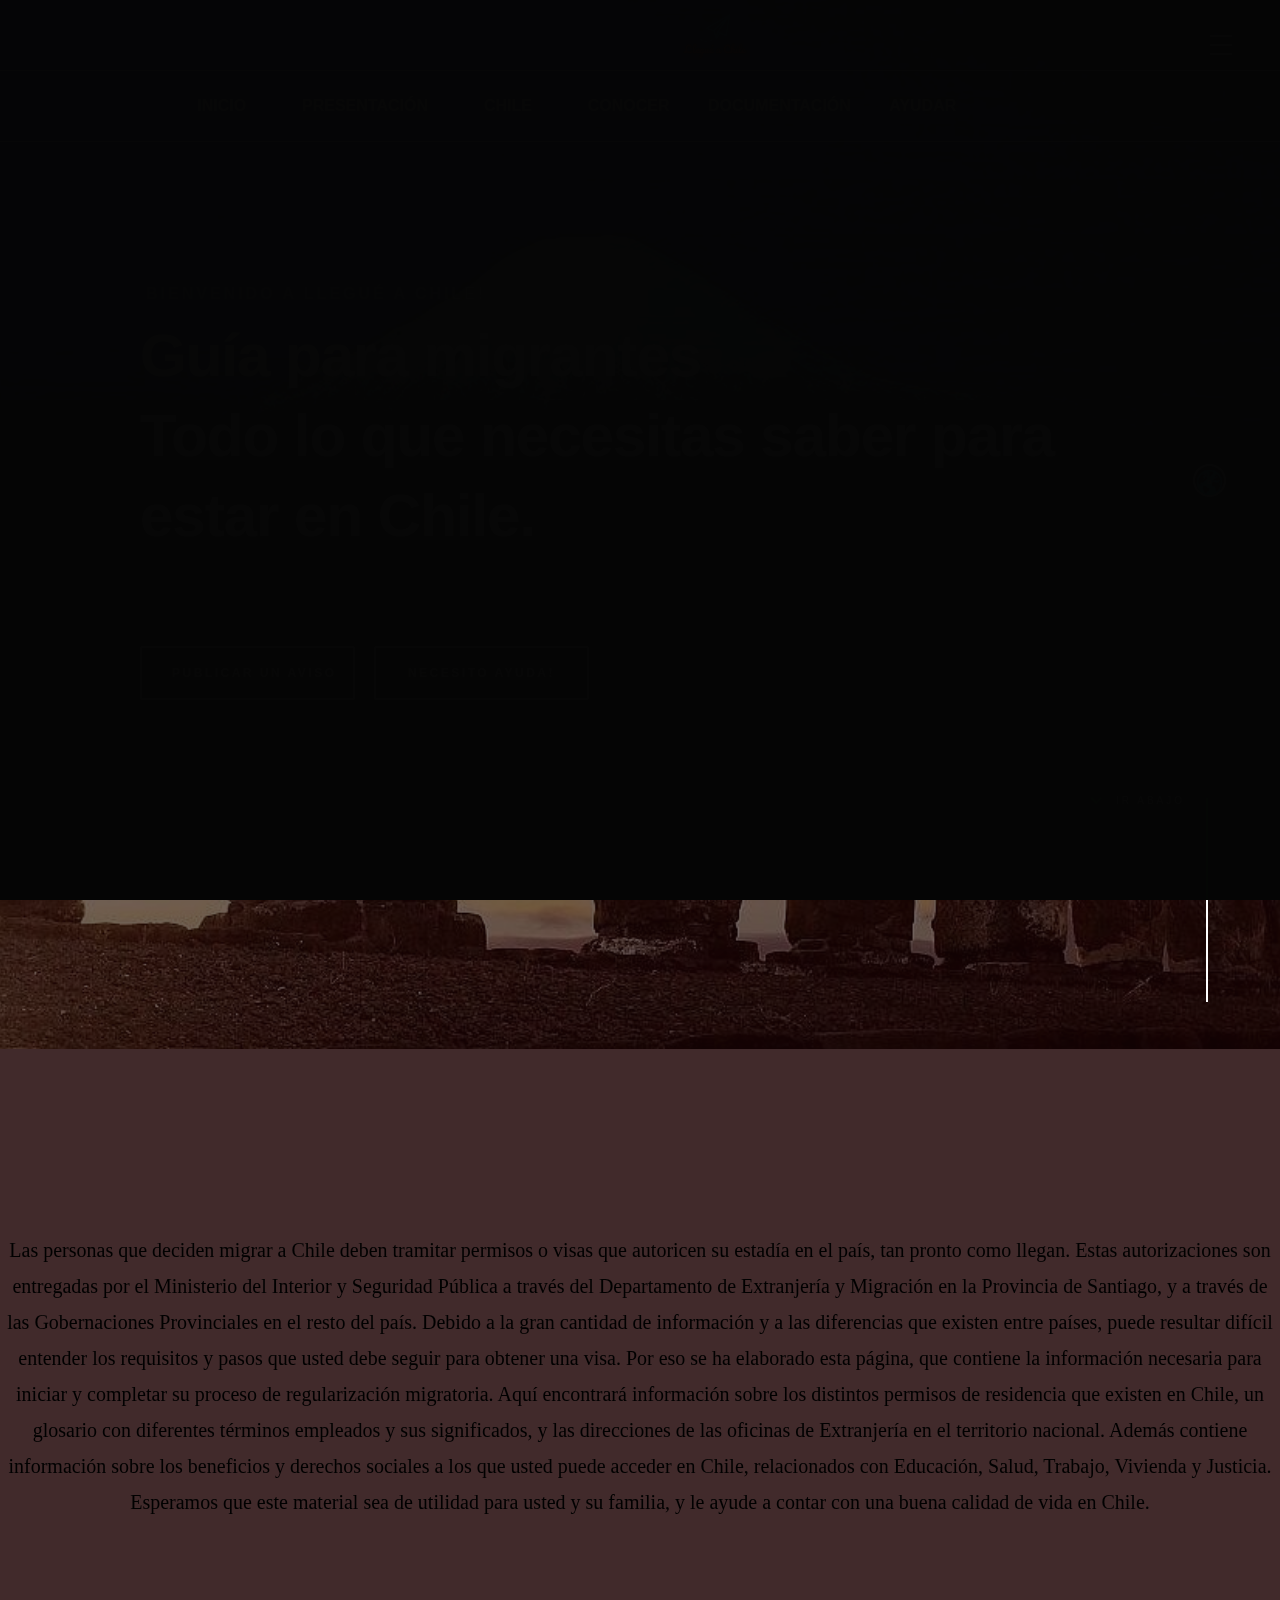
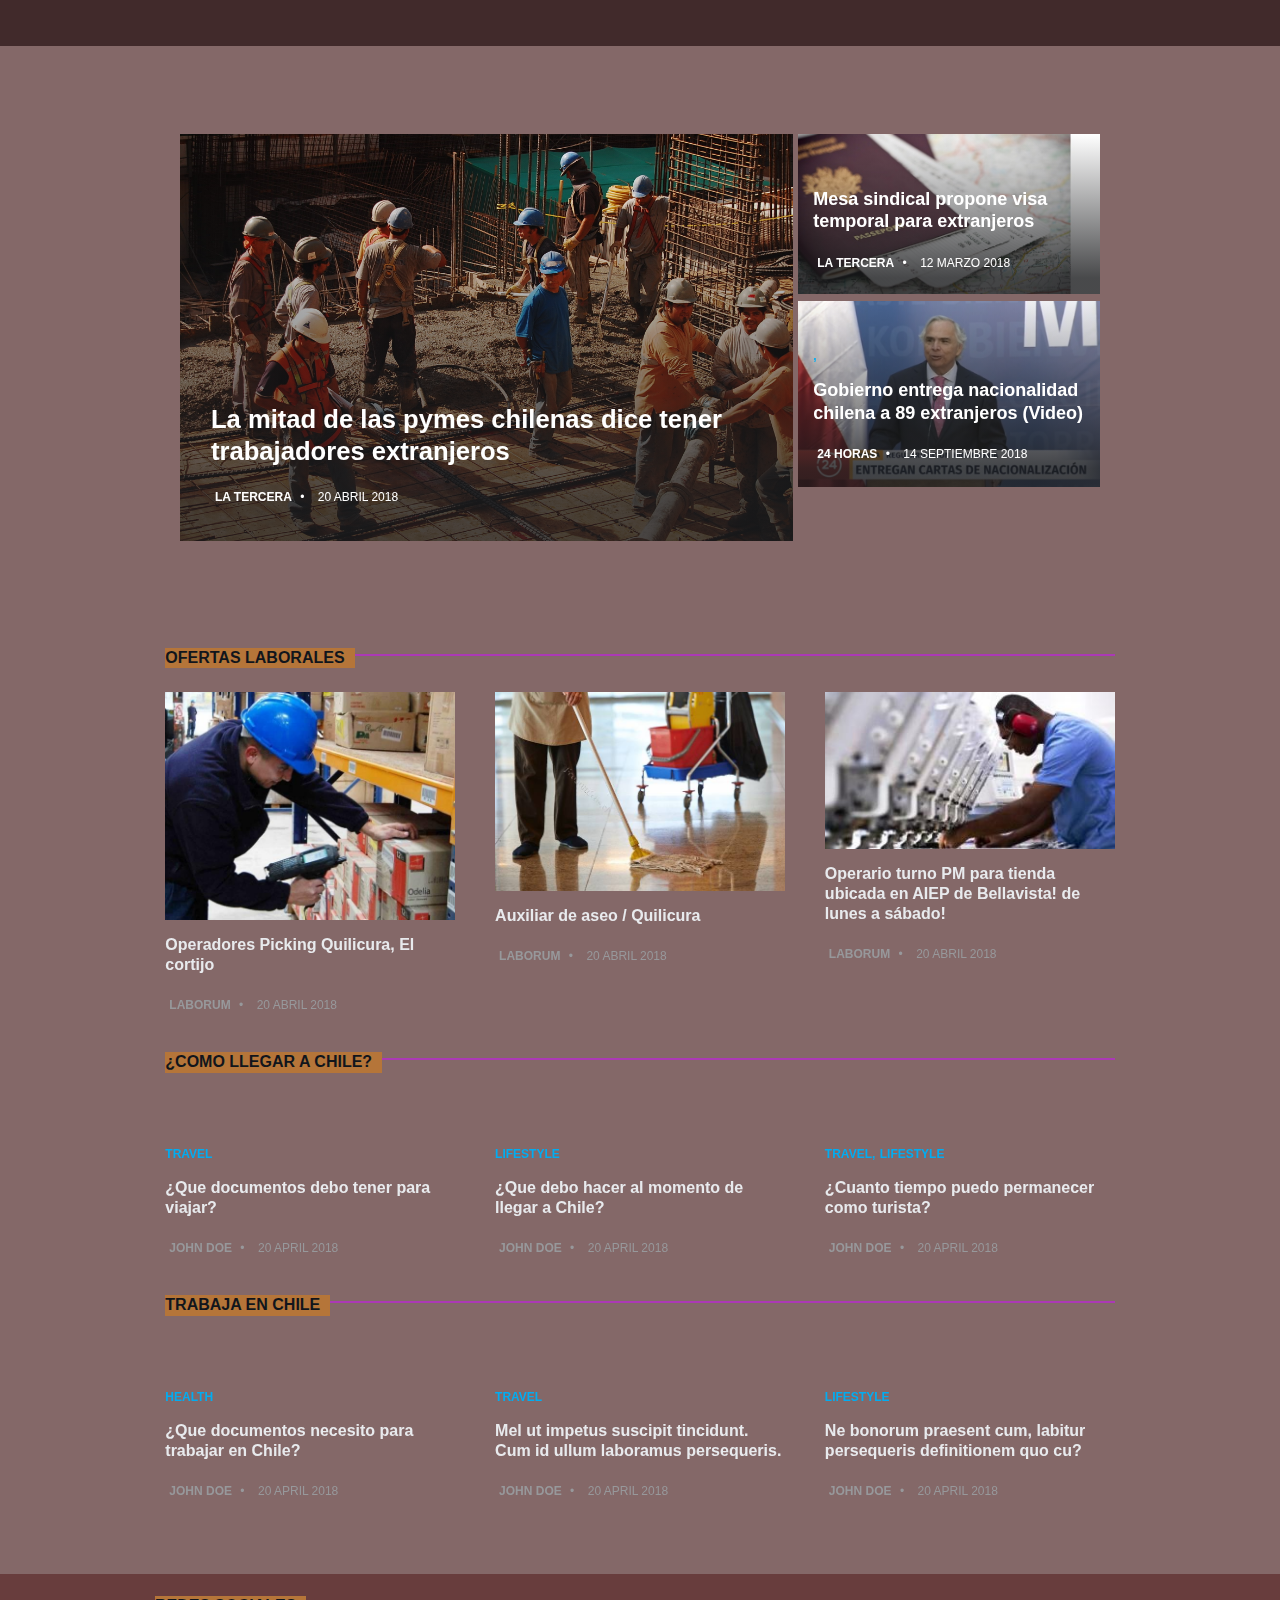
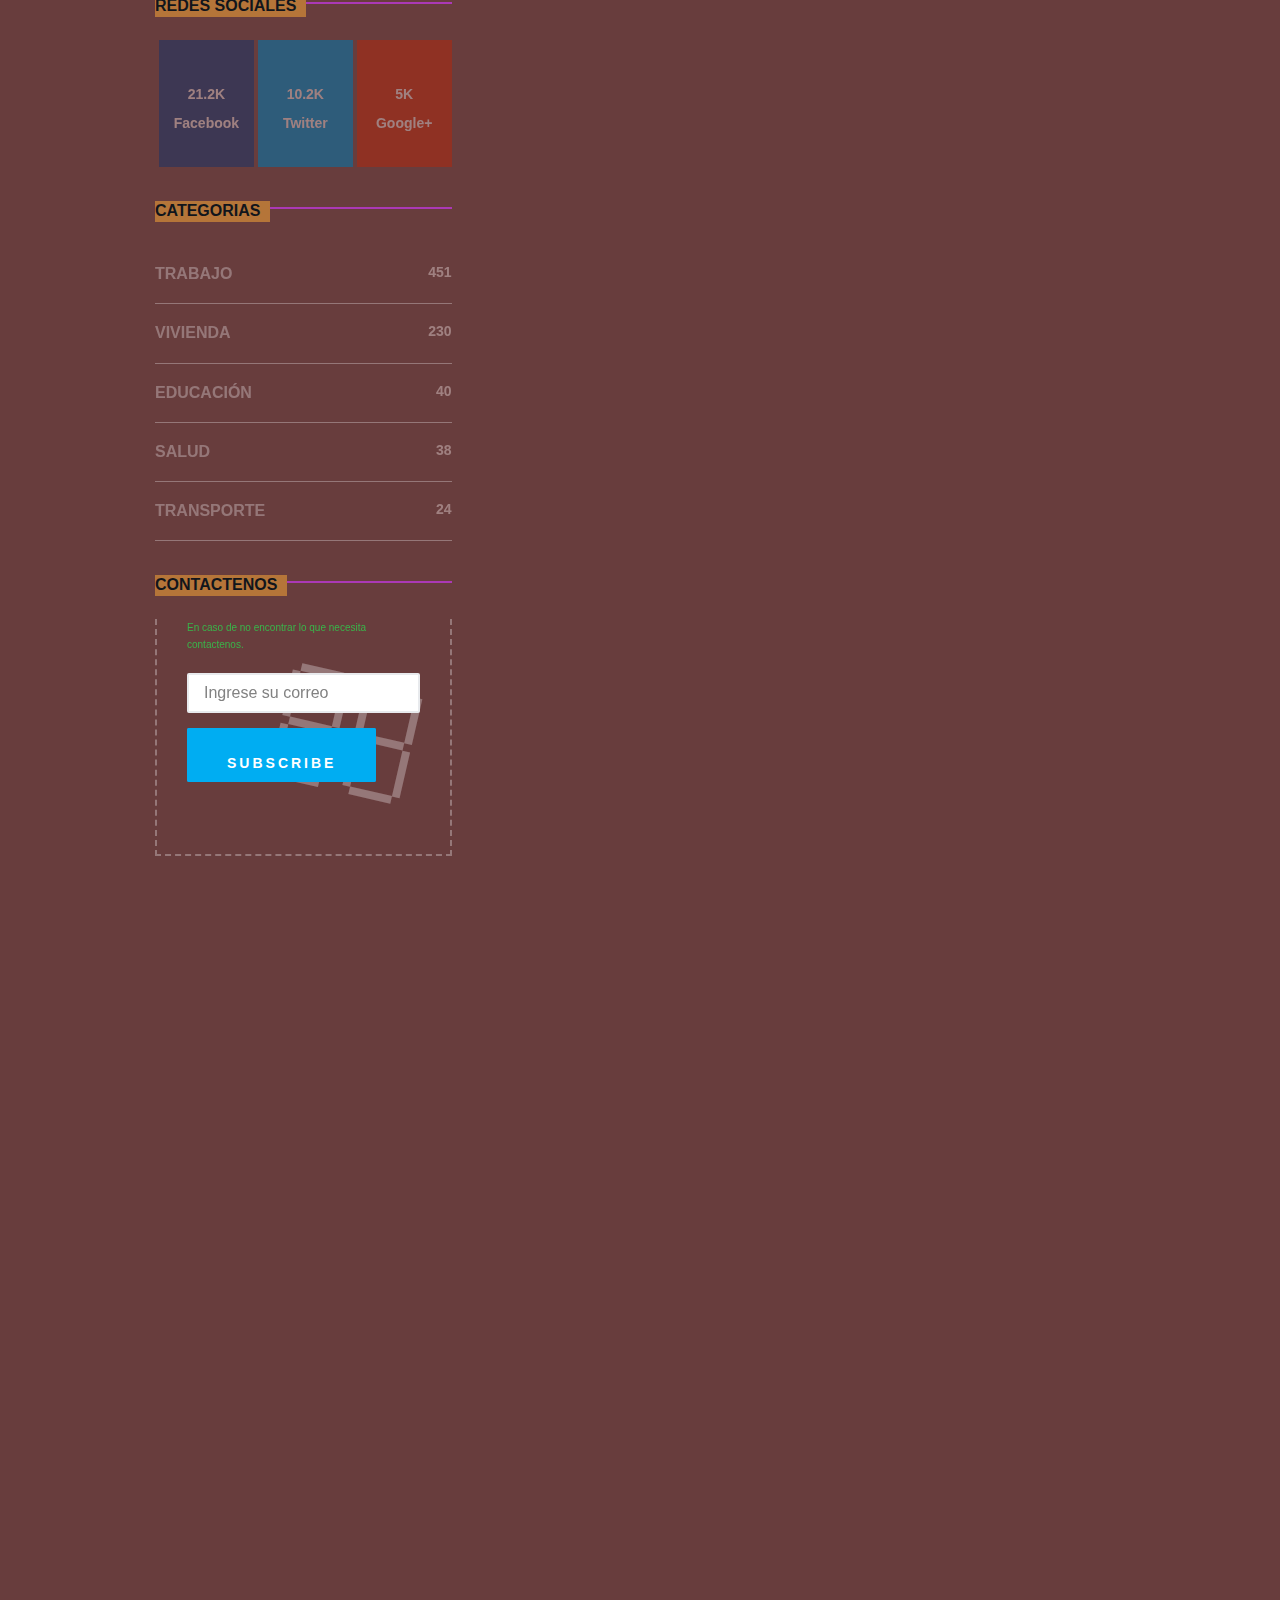
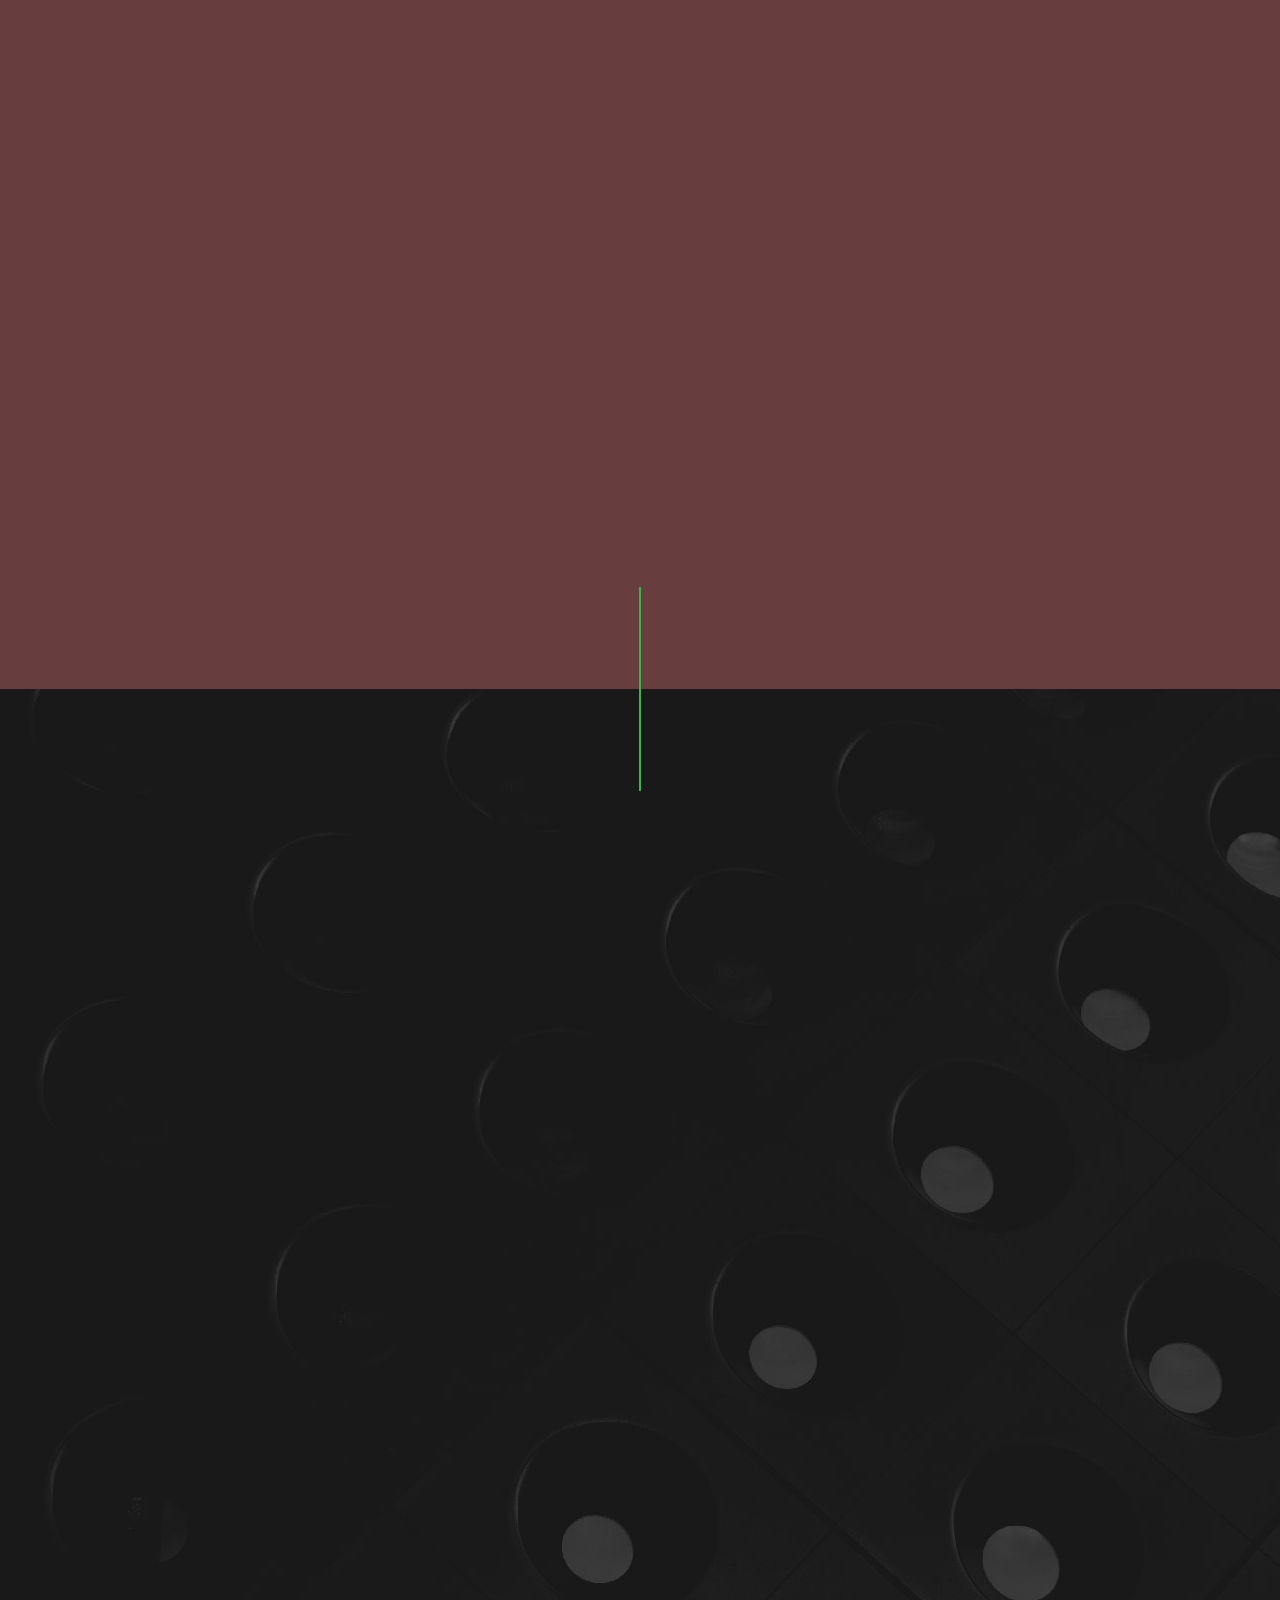
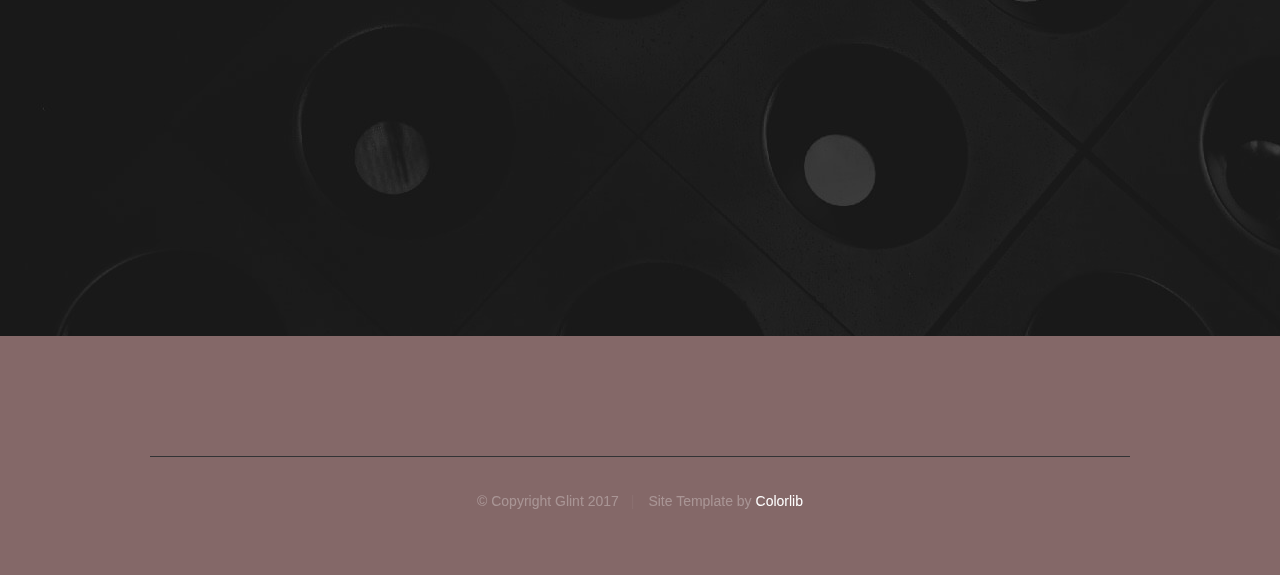
==== commit 5e726f4f: "Cambios en index" ====
--- a/Asset/index.html
+++ b/Asset/index.html
@@ -109,7 +109,7 @@
                     <!-- nav -->
                     <ul class="nav-menu">
                         <li class="has-dropdown">
-                            <a href="index.html">Home</a>
+                            <a href="index.html">Inicio</a>
                         </li>
                         <li class="has-dropdown">
                             <a href="#about">Presentación</a>
@@ -127,16 +127,16 @@
                                                     <a href="trabajo.html">Trabajo</a>
                                                 </li>
                                                 <li>
-                                                    <a href="#">Vivienda</a>
-                                                </li>
-                                                <li>
-                                                    <a href="#">Educación</a>
-                                                </li>
-                                                <li>
-                                                    <a href="#">Salud</a>
-                                                </li>
-                                                <li>
-                                                    <a href="#">Transporte</a>
+                                                    <a href="vivienda.html">Vivienda</a>
+                                                </li>
+                                                <li>
+                                                    <a href="educacion.html">Educación</a>
+                                                </li>
+                                                <li>
+                                                    <a href="salud.html">Salud</a>
+                                                </li>
+                                                <li>
+                                                    <a href="transporte.html">Transporte</a>
                                                 </li>
                                             </ul>
                                         </div>
@@ -277,7 +277,7 @@
 
                 <ul class="header-nav__list">
                     <li class="current">
-                        <a class="smoothscroll" href="#home" title="home">Home</a>
+                        <a class="smoothscroll" href="#home" title="home">Inicio</a>
                     </li>
                     <li>
                         <a class="dropdown-item" href="#">Presentación</a>
@@ -410,7 +410,7 @@
 
     <!-- about
     ================================================== -->
-    <section id='about' class="s-about">
+    <section id='about' class="s-about" data-parallax="scroll" data-image-src="images/isla.jpg">
 
         <div class="row section-header has-bottom-sep" data-aos="fade-up">
             <div class="col-full">
@@ -455,9 +455,9 @@
     <!-- SECTION -->
     <div class="section">
         <!-- container -->
-        <div class="row section-header" data-aos="fade-up">
+        <div class="row section-header" data-aos="fade-up" data>
             <div class="col-full">
-                <h3 class="subhead">Información Destacada</h3>
+                <h3 class="subhead">Noticias</h3>
             </div>
         </div>
 
@@ -468,20 +468,20 @@
                     <!-- post -->
                     <div class="post post-thumb">
                         <a class="post-img" href="blog-post.html">
-                            <img src="images/portfolio/lady-shutterbug.jpg" alt="">
+                            <img src="images/trabajadores.jpg" alt="">
                         </a>
                         <div class="post-body">
                             <div class="post-category">
-                                <a href="category.html">Lifestyle</a>
+                                <a href="category.html"></a>
                             </div>
                             <h3 class="post-title title-lg">
-                                <a href="blog-post.html">Postea senserit id eos, vivendo periculis ei qui</a>
+                                <a href="blog-post.html">La mitad de las pymes chilenas dice tener trabajadores extranjeros</a>
                             </h3>
                             <ul class="post-meta">
                                 <li>
-                                    <a href="author.html">John Doe</a>
+                                    <a href="https://www.latercera.com/pulso/noticia/estudio-la-mitad-las-pymes-chilenas-dice-trabajadores-extranjeros/195555/">La Tercera</a>
                                 </li>
-                                <li>20 April 2018</li>
+                                <li>20 Abril 2018</li>
                             </ul>
                         </div>
                     </div>
@@ -491,20 +491,20 @@
                     <!-- post -->
                     <div class="post post-thumb">
                         <a class="post-img" href="blog-post.html">
-                            <img src="images/portfolio/grow-green.jpg" alt="">
+                            <img src="images/visa.jpg" alt="">
                         </a>
                         <div class="post-body">
                             <div class="post-category">
-                                <a href="category.html">Lifestyle</a>
+                                <a href="category.html"></a>
                             </div>
                             <h3 class="post-title">
-                                <a href="blog-post.html">Sed ut perspiciatis, unde omnis iste natus error sit</a>
+                                <a href="blog-post.html">Mesa sindical propone visa temporal para extranjeros</a>
                             </h3>
                             <ul class="post-meta">
                                 <li>
-                                    <a href="author.html">John Doe</a>
+                                    <a href="https://www.latercera.com/negocios/noticia/mesa-sindical-propone-visa-temporal-extranjeros/97192/">La Tercera</a>
                                 </li>
-                                <li>20 April 2018</li>
+                                <li>12 Marzo 2018</li>
                             </ul>
                         </div>
                     </div>
@@ -513,21 +513,21 @@
                     <!-- post -->
                     <div class="post post-thumb">
                         <a class="post-img" href="blog-post.html">
-                            <img src="images/portfolio/woodcraft.jpg" alt="">
+                            <img src="images/nacionalidad89.PNG" alt="">
                         </a>
                         <div class="post-body">
                             <div class="post-category">
-                                <a href="category.html">Fashion</a>
-                                <a href="category.html">Lifestyle</a>
+                                <a href="category.html"></a>
+                                <a href="category.html"></a>
                             </div>
                             <h3 class="post-title">
-                                <a href="blog-post.html">Mel ut impetus suscipit tincidunt. Cum id ullum laboramus persequeris.</a>
+                                <a href="blog-post.html">Gobierno entrega nacionalidad chilena a 89 extranjeros (Video)</a>
                             </h3>
                             <ul class="post-meta">
                                 <li>
-                                    <a href="author.html">John Doe</a>
+                                    <a href="https://www.24horas.cl/nacional/gobierno-entrega-nacionalidad-chilena-a-89-extranjeros-gracias-por-dejar-espacio-para-construir-un-futuro-con-nosotros-2817686">24 horas</a>
                                 </li>
-                                <li>20 April 2018</li>
+                                <li>14 Septiembre 2018</li>
                             </ul>
                         </div>
                     </div>
@@ -539,6 +539,10 @@
         <!-- /container -->
     </div>
     <!-- /SECTION -->
+
+
+
+
 
     <!-- SECTION -->
     <div class="section">
@@ -548,13 +552,16 @@
             <div class="row">
                 <div class="col-md-8">
                     <!-- row -->
+                    <!--
                     <div class="row">
                         <div class="col-md-12">
                             <div class="section-title">
                                 <h2 class="title">Recent posts</h2>
                             </div>
                         </div>
-                        <!-- post -->
+                        -->
+                        <!-- post -->
+                        <!--
                         <div class="col-md-6">
                             <div class="post">
                                 <a class="post-img" href="blog-post.html">
@@ -576,9 +583,11 @@
                                 </div>
                             </div>
                         </div>
-                        <!-- /post -->
-
-                        <!-- post -->
+                        -->
+                        <!-- /post -->
+
+                        <!-- post -->
+                        <!--
                         <div class="col-md-6">
                             <div class="post">
                                 <a class="post-img" href="blog-post.html">
@@ -601,11 +610,12 @@
                                 </div>
                             </div>
                         </div>
-                        <!-- /post -->
-
-                        <div class="clearfix visible-md visible-lg"></div>
-
-                        <!-- post -->
+                        -->
+                        <!-- /post -->
+
+                        <!--<div class="clearfix visible-md visible-lg"></div>-->
+
+                        <!-- post --> <!--
                         <div class="col-md-6">
                             <div class="post">
                                 <a class="post-img" href="blog-post.html">
@@ -626,10 +636,11 @@
                                     </ul>
                                 </div>
                             </div>
-                        </div>
-                        <!-- /post -->
-
-                        <!-- post -->
+                        </div> -->
+                        <!-- /post -->
+                        
+                        <!-- post -->
+                        <!--
                         <div class="col-md-6">
                             <div class="post">
                                 <a class="post-img" href="blog-post.html">
@@ -651,8 +662,9 @@
                                     </ul>
                                 </div>
                             </div>
-                        </div>
-                        <!-- /post -->
+                        </div> -->
+                        <!-- /post -->
+                        
                     </div>
                     <!-- /row -->
 
@@ -660,18 +672,206 @@
                     <div class="row">
                         <div class="col-md-12">
                             <div class="section-title">
-                                <h2 class="title">Lifestyle</h2>
+                                <h2 class="title">Ofertas Laborales</h2>
                             </div>
                         </div>
                         <!-- post -->
                         <div class="col-md-4">
                             <div class="post post-sm">
                                 <a class="post-img" href="blog-post.html">
-                                    <img src="./img/post-9.jpg" alt="">
+                                    <img src="./images/picking.jpg" alt="">
+                                </a>
+                                <div class="post-body">
+                                    <div class="post-category">
+                                        <a href="category.html"></a>
+                                    </div>
+                                    <h3 class="post-title title-sm">
+                                        <a href="blog-post.html">Operadores Picking Quilicura, El cortijo</a>
+                                    </h3>
+                                    <ul class="post-meta">
+                                        <li>
+                                            <a href="http://www.laborum.cl/empleos/operadores-picking-quilicura-el-cortijo-consultora-y-administradora-de-rr.-hh.-s.-a.-1112723789.html?indiceAviso=0">Laborum</a>
+                                        </li>
+                                        <li>20 Abril 2018</li>
+                                    </ul>
+                                </div>
+                            </div>
+                        </div>
+                        <!-- /post -->
+
+                        <!-- post -->
+                        <div class="col-md-4">
+                            <div class="post post-sm">
+                                <a class="post-img" href="blog-post.html">
+                                    <img src="./images/aseo.jpg" alt="">
+                                </a>
+                                <div class="post-body">
+                                    <div class="post-category">
+                                       <!-- <a href="category.html"> </a>
+                                        <a href="category.html"> </a> -->
+                                    </div>
+                                    <h3 class="post-title title-sm">
+                                        <a href="blog-post.html">Auxiliar de aseo / Quilicura</a>
+                                    </h3>
+                                    <ul class="post-meta">
+                                        <li>
+                                            <a href="http://www.laborum.cl/empleos/auxiliar-de-aseo-quilicura-tawa-chile-sa-1112725201.html?avisoSimilar=true">Laborum</a>
+                                        </li>
+                                        <li>20 Abril 2018</li>
+                                    </ul>
+                                </div>
+                            </div>
+                        </div>
+                        <!-- /post -->
+
+                        <!-- post -->
+                        <div class="col-md-4">
+                            <div class="post post-sm">
+                                <a class="post-img" href="blog-post.html">
+                                    <img src="./images/operario.jpg" alt="">
+                                </a>
+                                <div class="post-body">
+                                    <div class="post-category">
+                                        <a href="category.html"></a>
+                                    </div>
+                                    <h3 class="post-title title-sm">
+                                        <a href="blog-post.html">Operario turno PM para tienda ubicada en AIEP de Bellavista! de lunes a sábado!</a>
+                                    </h3>
+                                    <ul class="post-meta">
+                                        <li>
+                                            <a href="http://www.laborum.cl/empleos/operario-turno-pm-para-tienda-ubicada-en-aiep-de-bellavista-de-lunes-a-sabado-1112663574.html?indiceAviso=0">Laborum</a>
+                                        </li>
+                                        <li>20 Abril 2018</li>
+                                    </ul>
+                                </div>
+                            </div>
+                        </div>
+                        <!-- /post -->
+                    </div>
+                    <!-- /row -->
+
+                    <!-- row -->
+                    <div class="row">
+                        <div class="col-md-12">
+                            <div class="section-title">
+                                <h2 class="title">¿Como llegar a Chile?</h2>
+                            </div>
+                        </div>
+                        <!-- post -->
+                        <div class="col-md-4">
+                            <div class="post post-sm">
+                                <a class="post-img" href="blog-post.html">
+                                    <img src="./img/post-10.jpg" alt="">
+                                </a>
+                                <div class="post-body">
+                                    <div class="post-category">
+                                        <a href="category.html">Travel</a>
+                                    </div>
+                                    <h3 class="post-title title-sm">
+                                        <a href="blog-post.html">¿Que documentos debo tener para viajar?</a>
+                                    </h3>
+                                    <ul class="post-meta">
+                                        <li>
+                                            <a href="author.html">John Doe</a>
+                                        </li>
+                                        <li>20 April 2018</li>
+                                    </ul>
+                                </div>
+                            </div>
+                        </div>
+                        <!-- /post -->
+
+                        <!-- post -->
+                        <div class="col-md-4">
+                            <div class="post post-sm">
+                                <a class="post-img" href="blog-post.html">
+                                    <img src="./img/post-12.jpg" alt="">
                                 </a>
                                 <div class="post-body">
                                     <div class="post-category">
                                         <a href="category.html">Lifestyle</a>
+                                    </div>
+                                    <h3 class="post-title title-sm">
+                                        <a href="blog-post.html">¿Que debo hacer al momento de llegar a Chile?</a>
+                                    </h3>
+                                    <ul class="post-meta">
+                                        <li>
+                                            <a href="author.html">John Doe</a>
+                                        </li>
+                                        <li>20 April 2018</li>
+                                    </ul>
+                                </div>
+                            </div>
+                        </div>
+                        <!-- /post -->
+
+                        <!-- post -->
+                        <div class="col-md-4">
+                            <div class="post post-sm">
+                                <a class="post-img" href="blog-post.html">
+                                    <img src="./img/post-13.jpg" alt="">
+                                </a>
+                                <div class="post-body">
+                                    <div class="post-category">
+                                        <a href="category.html">Travel</a>
+                                        <a href="category.html">Lifestyle</a>
+                                    </div>
+                                    <h3 class="post-title title-sm">
+                                        <a href="blog-post.html">¿Cuanto tiempo puedo permanecer como turista?</a>
+                                    </h3>
+                                    <ul class="post-meta">
+                                        <li>
+                                            <a href="author.html">John Doe</a>
+                                        </li>
+                                        <li>20 April 2018</li>
+                                    </ul>
+                                </div>
+                            </div>
+                        </div>
+                        <!-- /post -->
+                    </div>
+                    <!-- /row -->
+
+                    <!-- row -->
+                    <div class="row">
+                        <div class="col-md-12">
+                            <div class="section-title">
+                                <h2 class="title">Trabaja en Chile</h2>
+                            </div>
+                        </div>
+                        <!-- post -->
+                        <div class="col-md-4">
+                            <div class="post post-sm">
+                                <a class="post-img" href="blog-post.html">
+                                    <img src="./img/post-4.jpg" alt="">
+                                </a>
+                                <div class="post-body">
+                                    <div class="post-category">
+                                        <a href="category.html">Health</a>
+                                    </div>
+                                    <h3 class="post-title title-sm">
+                                        <a href="blog-post.html">¿Que documentos necesito para trabajar en Chile?</a>
+                                    </h3>
+                                    <ul class="post-meta">
+                                        <li>
+                                            <a href="author.html">John Doe</a>
+                                        </li>
+                                        <li>20 April 2018</li>
+                                    </ul>
+                                </div>
+                            </div>
+                        </div>
+                        <!-- /post -->
+
+                        <!-- post -->
+                        <div class="col-md-4">
+                            <div class="post post-sm">
+                                <a class="post-img" href="blog-post.html">
+                                    <img src="./img/post-1.jpg" alt="">
+                                </a>
+                                <div class="post-body">
+                                    <div class="post-category">
+                                        <a href="category.html">Travel</a>
                                     </div>
                                     <h3 class="post-title title-sm">
                                         <a href="blog-post.html">Mel ut impetus suscipit tincidunt. Cum id ullum laboramus persequeris.</a>
@@ -691,69 +891,11 @@
                         <div class="col-md-4">
                             <div class="post post-sm">
                                 <a class="post-img" href="blog-post.html">
-                                    <img src="./img/post-8.jpg" alt="">
+                                    <img src="./img/post-3.jpg" alt="">
                                 </a>
                                 <div class="post-body">
                                     <div class="post-category">
-                                        <a href="category.html">Fashion</a>
                                         <a href="category.html">Lifestyle</a>
-                                    </div>
-                                    <h3 class="post-title title-sm">
-                                        <a href="blog-post.html">Postea senserit id eos, vivendo periculis ei qui</a>
-                                    </h3>
-                                    <ul class="post-meta">
-                                        <li>
-                                            <a href="author.html">John Doe</a>
-                                        </li>
-                                        <li>20 April 2018</li>
-                                    </ul>
-                                </div>
-                            </div>
-                        </div>
-                        <!-- /post -->
-
-                        <!-- post -->
-                        <div class="col-md-4">
-                            <div class="post post-sm">
-                                <a class="post-img" href="blog-post.html">
-                                    <img src="./img/post-11.jpg" alt="">
-                                </a>
-                                <div class="post-body">
-                                    <div class="post-category">
-                                        <a href="category.html">Technology</a>
-                                    </div>
-                                    <h3 class="post-title title-sm">
-                                        <a href="blog-post.html">Sed ut perspiciatis, unde omnis iste natus error sit</a>
-                                    </h3>
-                                    <ul class="post-meta">
-                                        <li>
-                                            <a href="author.html">John Doe</a>
-                                        </li>
-                                        <li>20 April 2018</li>
-                                    </ul>
-                                </div>
-                            </div>
-                        </div>
-                        <!-- /post -->
-                    </div>
-                    <!-- /row -->
-
-                    <!-- row -->
-                    <div class="row">
-                        <div class="col-md-12">
-                            <div class="section-title">
-                                <h2 class="title">Fashion & Travel</h2>
-                            </div>
-                        </div>
-                        <!-- post -->
-                        <div class="col-md-4">
-                            <div class="post post-sm">
-                                <a class="post-img" href="blog-post.html">
-                                    <img src="./img/post-10.jpg" alt="">
-                                </a>
-                                <div class="post-body">
-                                    <div class="post-category">
-                                        <a href="category.html">Travel</a>
                                     </div>
                                     <h3 class="post-title title-sm">
                                         <a href="blog-post.html">Ne bonorum praesent cum, labitur persequeris definitionem quo cu?</a>
@@ -768,136 +910,6 @@
                             </div>
                         </div>
                         <!-- /post -->
-
-                        <!-- post -->
-                        <div class="col-md-4">
-                            <div class="post post-sm">
-                                <a class="post-img" href="blog-post.html">
-                                    <img src="./img/post-12.jpg" alt="">
-                                </a>
-                                <div class="post-body">
-                                    <div class="post-category">
-                                        <a href="category.html">Lifestyle</a>
-                                    </div>
-                                    <h3 class="post-title title-sm">
-                                        <a href="blog-post.html">Sed ut perspiciatis, unde omnis iste natus error sit</a>
-                                    </h3>
-                                    <ul class="post-meta">
-                                        <li>
-                                            <a href="author.html">John Doe</a>
-                                        </li>
-                                        <li>20 April 2018</li>
-                                    </ul>
-                                </div>
-                            </div>
-                        </div>
-                        <!-- /post -->
-
-                        <!-- post -->
-                        <div class="col-md-4">
-                            <div class="post post-sm">
-                                <a class="post-img" href="blog-post.html">
-                                    <img src="./img/post-13.jpg" alt="">
-                                </a>
-                                <div class="post-body">
-                                    <div class="post-category">
-                                        <a href="category.html">Travel</a>
-                                        <a href="category.html">Lifestyle</a>
-                                    </div>
-                                    <h3 class="post-title title-sm">
-                                        <a href="blog-post.html">Mel ut impetus suscipit tincidunt. Cum id ullum laboramus persequeris.</a>
-                                    </h3>
-                                    <ul class="post-meta">
-                                        <li>
-                                            <a href="author.html">John Doe</a>
-                                        </li>
-                                        <li>20 April 2018</li>
-                                    </ul>
-                                </div>
-                            </div>
-                        </div>
-                        <!-- /post -->
-                    </div>
-                    <!-- /row -->
-
-                    <!-- row -->
-                    <div class="row">
-                        <div class="col-md-12">
-                            <div class="section-title">
-                                <h2 class="title">Technology & Health</h2>
-                            </div>
-                        </div>
-                        <!-- post -->
-                        <div class="col-md-4">
-                            <div class="post post-sm">
-                                <a class="post-img" href="blog-post.html">
-                                    <img src="./img/post-4.jpg" alt="">
-                                </a>
-                                <div class="post-body">
-                                    <div class="post-category">
-                                        <a href="category.html">Health</a>
-                                    </div>
-                                    <h3 class="post-title title-sm">
-                                        <a href="blog-post.html">Postea senserit id eos, vivendo periculis ei qui</a>
-                                    </h3>
-                                    <ul class="post-meta">
-                                        <li>
-                                            <a href="author.html">John Doe</a>
-                                        </li>
-                                        <li>20 April 2018</li>
-                                    </ul>
-                                </div>
-                            </div>
-                        </div>
-                        <!-- /post -->
-
-                        <!-- post -->
-                        <div class="col-md-4">
-                            <div class="post post-sm">
-                                <a class="post-img" href="blog-post.html">
-                                    <img src="./img/post-1.jpg" alt="">
-                                </a>
-                                <div class="post-body">
-                                    <div class="post-category">
-                                        <a href="category.html">Travel</a>
-                                    </div>
-                                    <h3 class="post-title title-sm">
-                                        <a href="blog-post.html">Mel ut impetus suscipit tincidunt. Cum id ullum laboramus persequeris.</a>
-                                    </h3>
-                                    <ul class="post-meta">
-                                        <li>
-                                            <a href="author.html">John Doe</a>
-                                        </li>
-                                        <li>20 April 2018</li>
-                                    </ul>
-                                </div>
-                            </div>
-                        </div>
-                        <!-- /post -->
-
-                        <!-- post -->
-                        <div class="col-md-4">
-                            <div class="post post-sm">
-                                <a class="post-img" href="blog-post.html">
-                                    <img src="./img/post-3.jpg" alt="">
-                                </a>
-                                <div class="post-body">
-                                    <div class="post-category">
-                                        <a href="category.html">Lifestyle</a>
-                                    </div>
-                                    <h3 class="post-title title-sm">
-                                        <a href="blog-post.html">Ne bonorum praesent cum, labitur persequeris definitionem quo cu?</a>
-                                    </h3>
-                                    <ul class="post-meta">
-                                        <li>
-                                            <a href="author.html">John Doe</a>
-                                        </li>
-                                        <li>20 April 2018</li>
-                                    </ul>
-                                </div>
-                            </div>
-                        </div>
-                        <!-- /post -->
                     </div>
                     <!-- /row -->
                 </div>
@@ -913,7 +925,7 @@
                     <!-- social widget -->
                     <div class="aside-widget">
                         <div class="section-title">
-                            <h2 class="title">Social Media</h2>
+                            <h2 class="title">Redes Sociales</h2>
                         </div>
                         <div class="social-widget">
                             <ul>
@@ -921,21 +933,21 @@
                                     <a href="#" class="social-facebook">
                                         <i class="fa fa-facebook"></i>
                                         <span>21.2K
-                                            <br>Followers</span>
+                                            <br>Facebook</span>
                                     </a>
                                 </li>
                                 <li>
                                     <a href="#" class="social-twitter">
                                         <i class="fa fa-twitter"></i>
                                         <span>10.2K
-                                            <br>Followers</span>
+                                            <br>Twitter</span>
                                     </a>
                                 </li>
                                 <li>
                                     <a href="#" class="social-google-plus">
                                         <i class="fa fa-google-plus"></i>
                                         <span>5K
-                                            <br>Followers</span>
+                                            <br>Google+</span>
                                     </a>
                                 </li>
                             </ul>
@@ -946,32 +958,32 @@
                     <!-- category widget -->
                     <div class="aside-widget">
                         <div class="section-title">
-                            <h2 class="title">Categories</h2>
+                            <h2 class="title">Categorias</h2>
                         </div>
                         <div class="category-widget">
                             <ul>
                                 <li>
-                                    <a href="#">Lifestyle
+                                    <a href="#">Trabajo
                                         <span>451</span>
                                     </a>
                                 </li>
                                 <li>
-                                    <a href="#">Fashion
+                                    <a href="#">Vivienda
                                         <span>230</span>
                                     </a>
                                 </li>
                                 <li>
-                                    <a href="#">Technology
+                                    <a href="#">Educación
                                         <span>40</span>
                                     </a>
                                 </li>
                                 <li>
-                                    <a href="#">Travel
+                                    <a href="#">Salud
                                         <span>38</span>
                                     </a>
                                 </li>
                                 <li>
-                                    <a href="#">Health
+                                    <a href="#">Transporte
                                         <span>24</span>
                                     </a>
                                 </li>
@@ -983,12 +995,12 @@
                     <!-- newsletter widget -->
                     <div class="aside-widget">
                         <div class="section-title">
-                            <h2 class="title">Newsletter</h2>
+                            <h2 class="title">Contactenos</h2>
                         </div>
                         <div class="newsletter-widget">
                             <form>
-                                <p>Nec feugiat nisl pretium fusce id velit ut tortor pretium.</p>
-                                <input class="input" name="newsletter" placeholder="Enter Your Email">
+                                <p>En caso de no encontrar lo que necesita contactenos.</p>
+                                <input class="input" name="newsletter" placeholder="Ingrese su correo">
                                 <button class="primary-button">Subscribe</button>
                             </form>
                         </div>
@@ -996,11 +1008,14 @@
                     <!-- /newsletter widget -->
 
                     <!-- post widget -->
+                    <!--
                     <div class="aside-widget">
                         <div class="section-title">
                             <h2 class="title">Popular Posts</h2>
                         </div>
-                        <!-- post -->
+                    -->
+                        <!-- post -->
+                        <!--
                         <div class="post post-widget">
                             <a class="post-img" href="blog-post.html">
                                 <img src="./img/widget-3.jpg" alt="">
@@ -1014,9 +1029,11 @@
                                 </h3>
                             </div>
                         </div>
-                        <!-- /post -->
-
-                        <!-- post -->
+                        -->
+                        <!-- /post -->
+
+                        <!-- post -->
+                        <!--
                         <div class="post post-widget">
                             <a class="post-img" href="blog-post.html">
                                 <img src="./img/widget-2.jpg" alt="">
@@ -1031,9 +1048,11 @@
                                 </h3>
                             </div>
                         </div>
-                        <!-- /post -->
-
-                        <!-- post -->
+                        -->
+                        <!-- /post -->
+
+                        <!-- post -->
+                        <!--
                         <div class="post post-widget">
                             <a class="post-img" href="blog-post.html">
                                 <img src="./img/widget-4.jpg" alt="">
@@ -1047,9 +1066,11 @@
                                 </h3>
                             </div>
                         </div>
-                        <!-- /post -->
-
-                        <!-- post -->
+                        -->
+                        <!-- /post -->
+
+                        <!-- post -->
+                        <!--
                         <div class="post post-widget">
                             <a class="post-img" href="blog-post.html">
                                 <img src="./img/widget-5.jpg" alt="">
@@ -1064,6 +1085,7 @@
                                 </h3>
                             </div>
                         </div>
+                        -->
                         <!-- /post -->
                     </div>
                     <!-- /post widget -->
--- a/Asset/css/main.css
+++ b/Asset/css/main.css
@@ -14,13 +14,13 @@
 }
 
 body {
-    background: #111111;
+    background: #573131bb;
     font-family: "lora-regular", serif;
     font-size: 1.7rem;
     font-style: normal;
     font-weight: normal;
     line-height: 1.765;
-    color: #757575;
+    color: #8d27272a;
     margin: 0;
     padding: 0;
 }
@@ -2140,13 +2140,13 @@
 .s-about {
     padding-top: 16.2rem;
     padding-bottom: 9rem;
-    background-color: #39b54a;
-    color: #010507;
+    background-color: #1604059d;
+    color: #8d560f60;
     position: relative;
 }
 
 .s-about .section-header.has-bottom-sep::before {
-    background-color: rgba(255, 255, 255, 0.25);
+    background-color: rgba(255, 255, 255, 0.733);
 }
 
 .about-desc {
@@ -2170,7 +2170,7 @@
     position: relative;
     overflow: hidden;
     white-space: nowrap;
-    border-right: 1px solid rgba(255, 255, 255, 0.25);
+    border-right: 1px solid rgb(255, 255, 255);
 }
 
 .stats__col:last-child {
@@ -2191,7 +2191,7 @@
 .stats h5 {
     font-family: "montserrat-semibold", sans-serif;
     margin-top: 1.8rem;
-    color: #000000;
+    color: #ffffff;
     font-size: 1.8rem;
     line-height: 1.333;
     position: relative;
@@ -2672,7 +2672,7 @@
 .s-clients {
     padding-top: 16.2rem;
     padding-bottom: 16.8rem;
-    background-color: #e6e6e6;
+    background-color: #521b1b8e;
     color: #757575;
     position: relative;
 }
--- a/Asset/css/style.css
+++ b/Asset/css/style.css
@@ -178,7 +178,7 @@
 .section-title .title {
   position: relative;
   display: inline-block;
-  background-color: #39b54a;
+  background-color: #b57539;
   font-size: 16px;
   text-transform: uppercase;
   margin-top: 0px;
@@ -191,7 +191,7 @@
   content: "";
   display: inline-block;
   height: 2px;
-  background-color: #39b54a;
+  background-color: #ab39b5;
   position: absolute;
   left: 0;
   right: 0;
@@ -1207,7 +1207,7 @@
 .social-widget ul li a {
   display: block;
   text-align: center;
-  padding: 30px 15px;
+  padding: 30px 14px;
   color: #fff;
   -webkit-transition: 0.2s opacity;
   transition: 0.2s opacity;
@@ -1292,7 +1292,7 @@
 .category-widget ul li a span {
   float: right;
   font-size: 14px;
-  color: #97989b;
+  color: #ffffff;
   margin-left: 15px;
 }
 
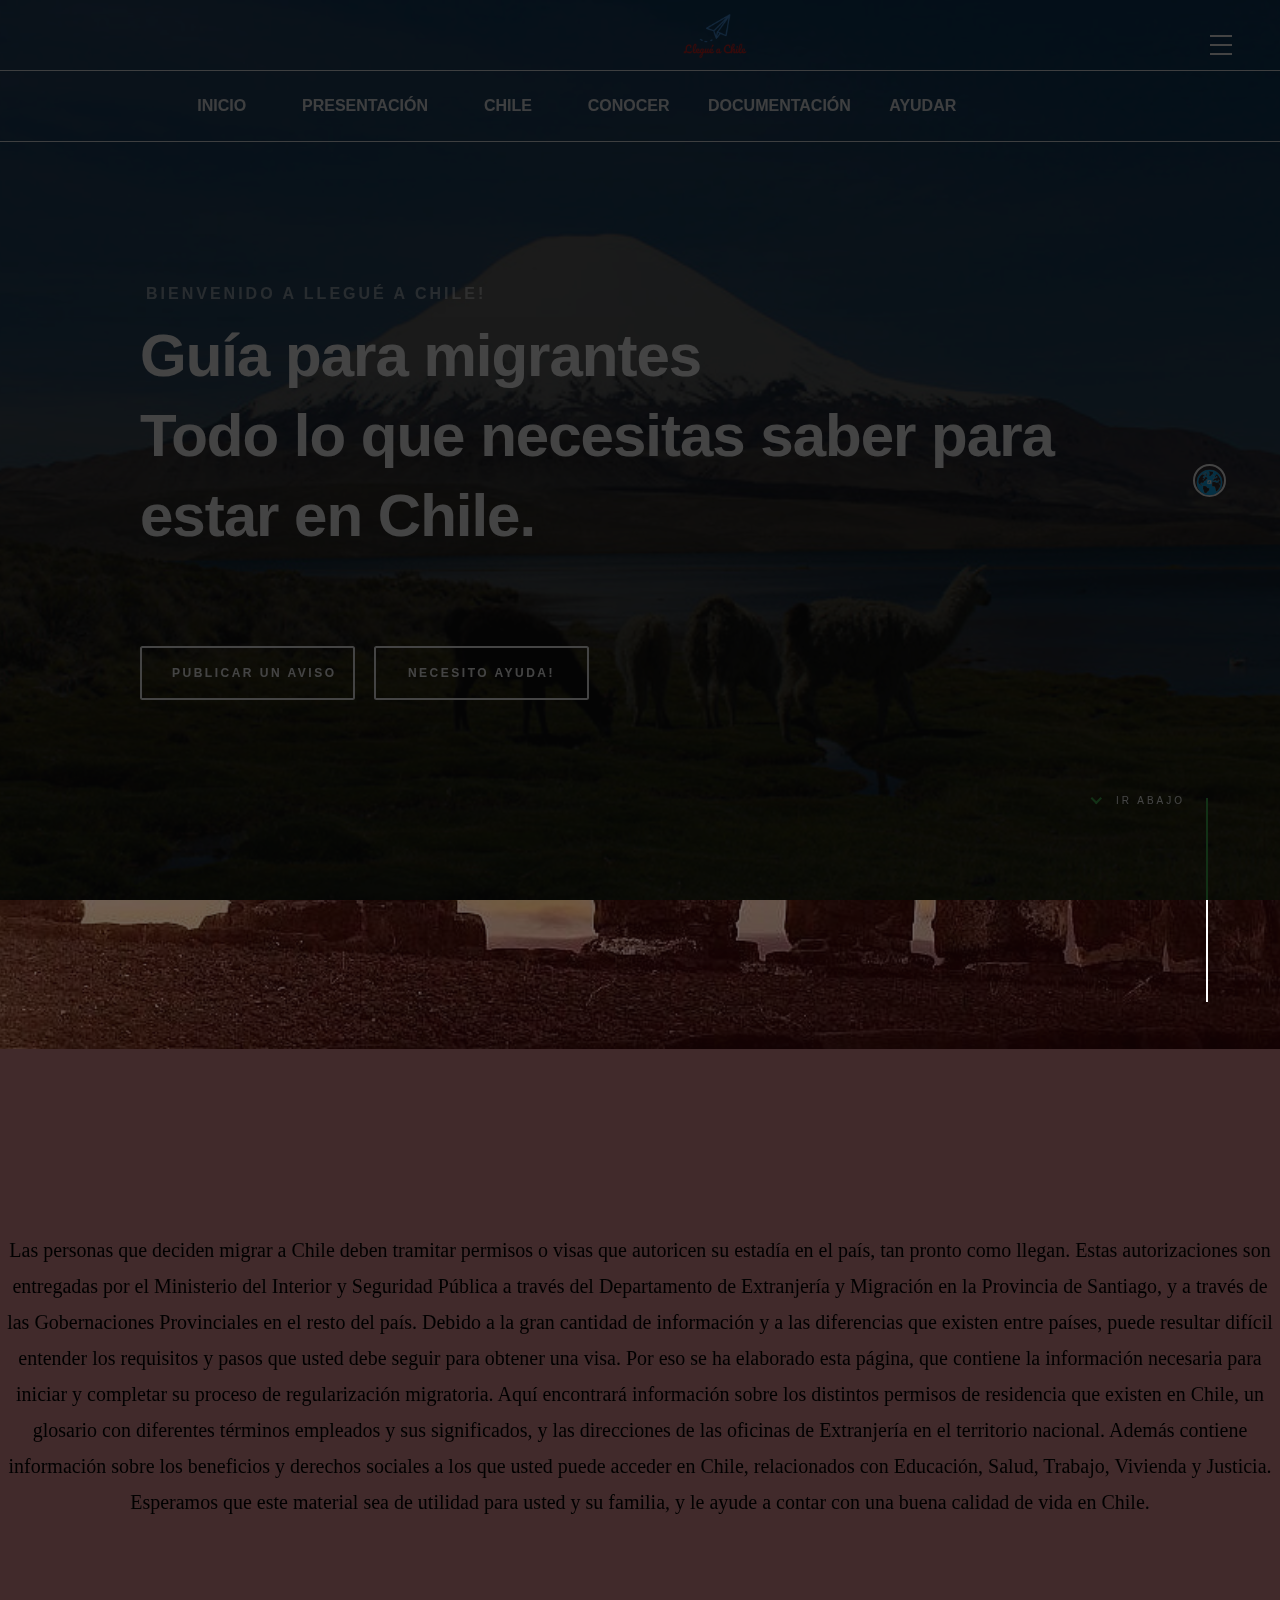
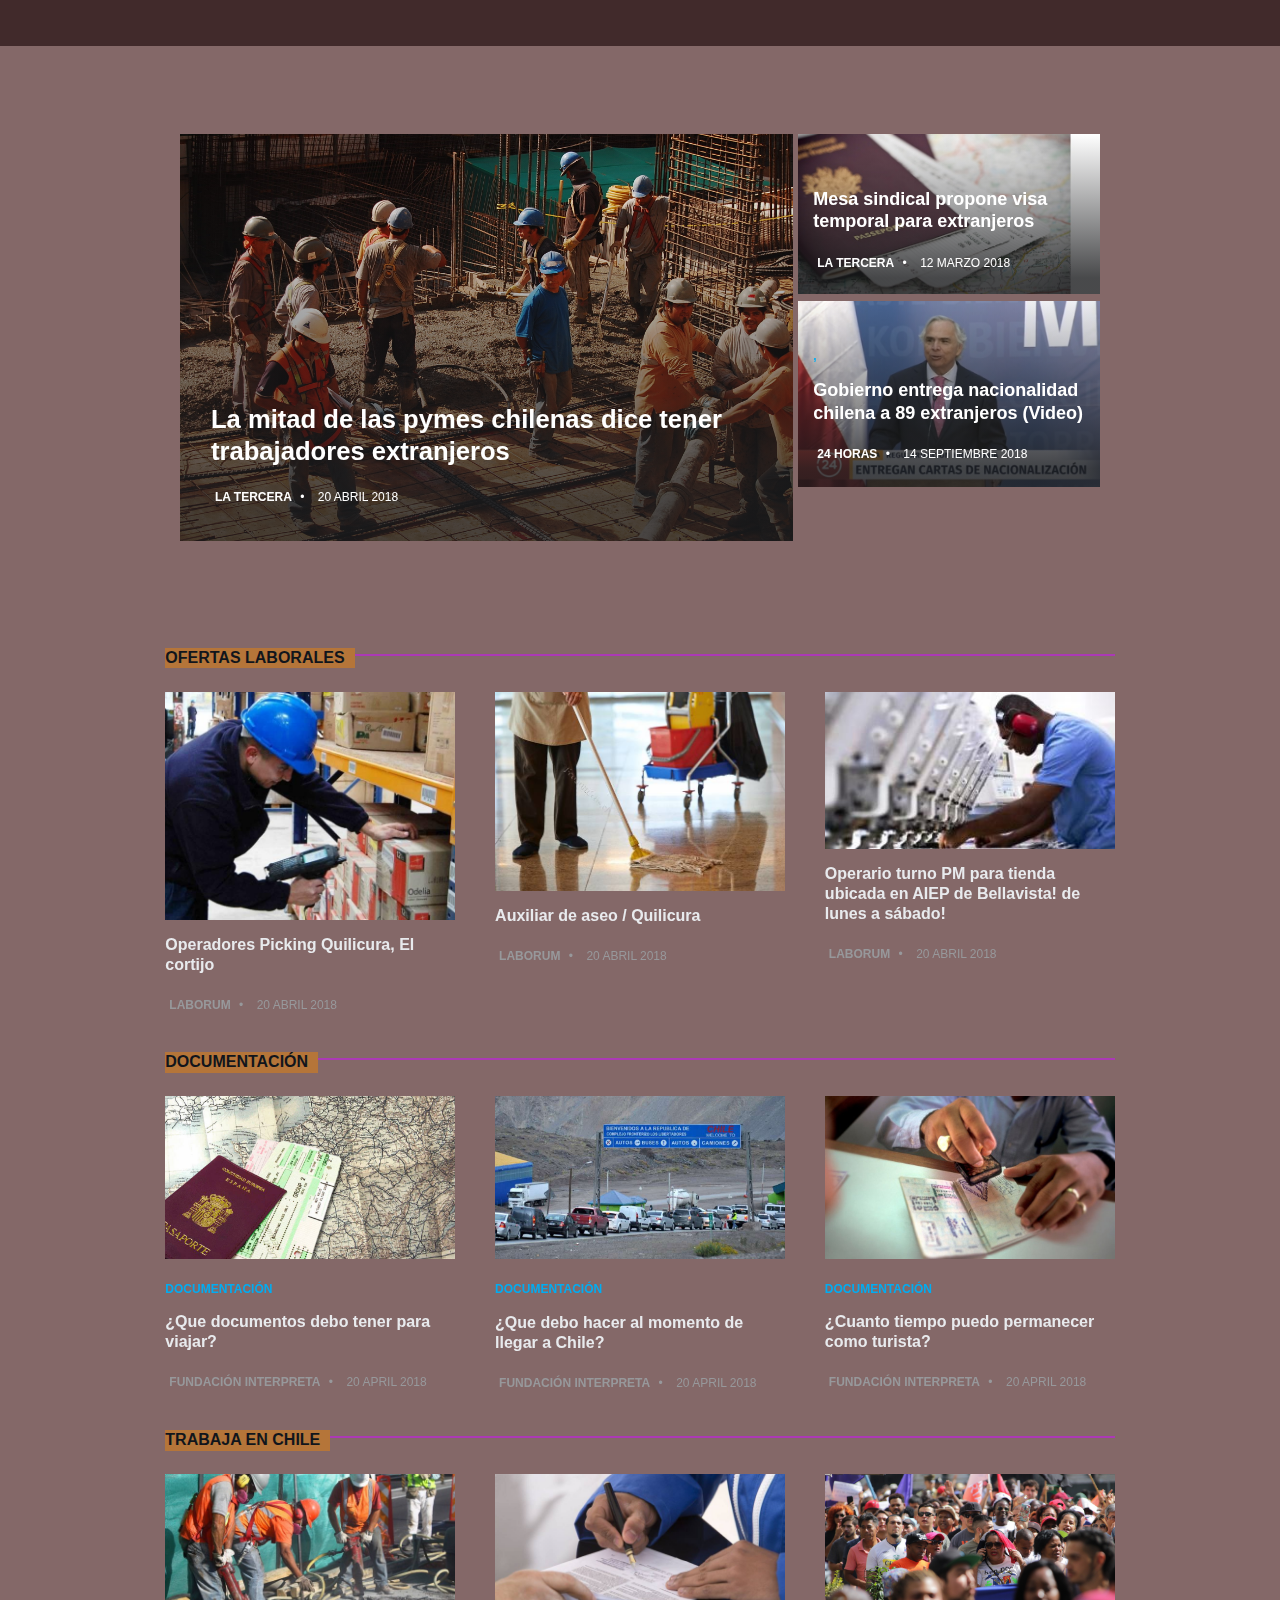
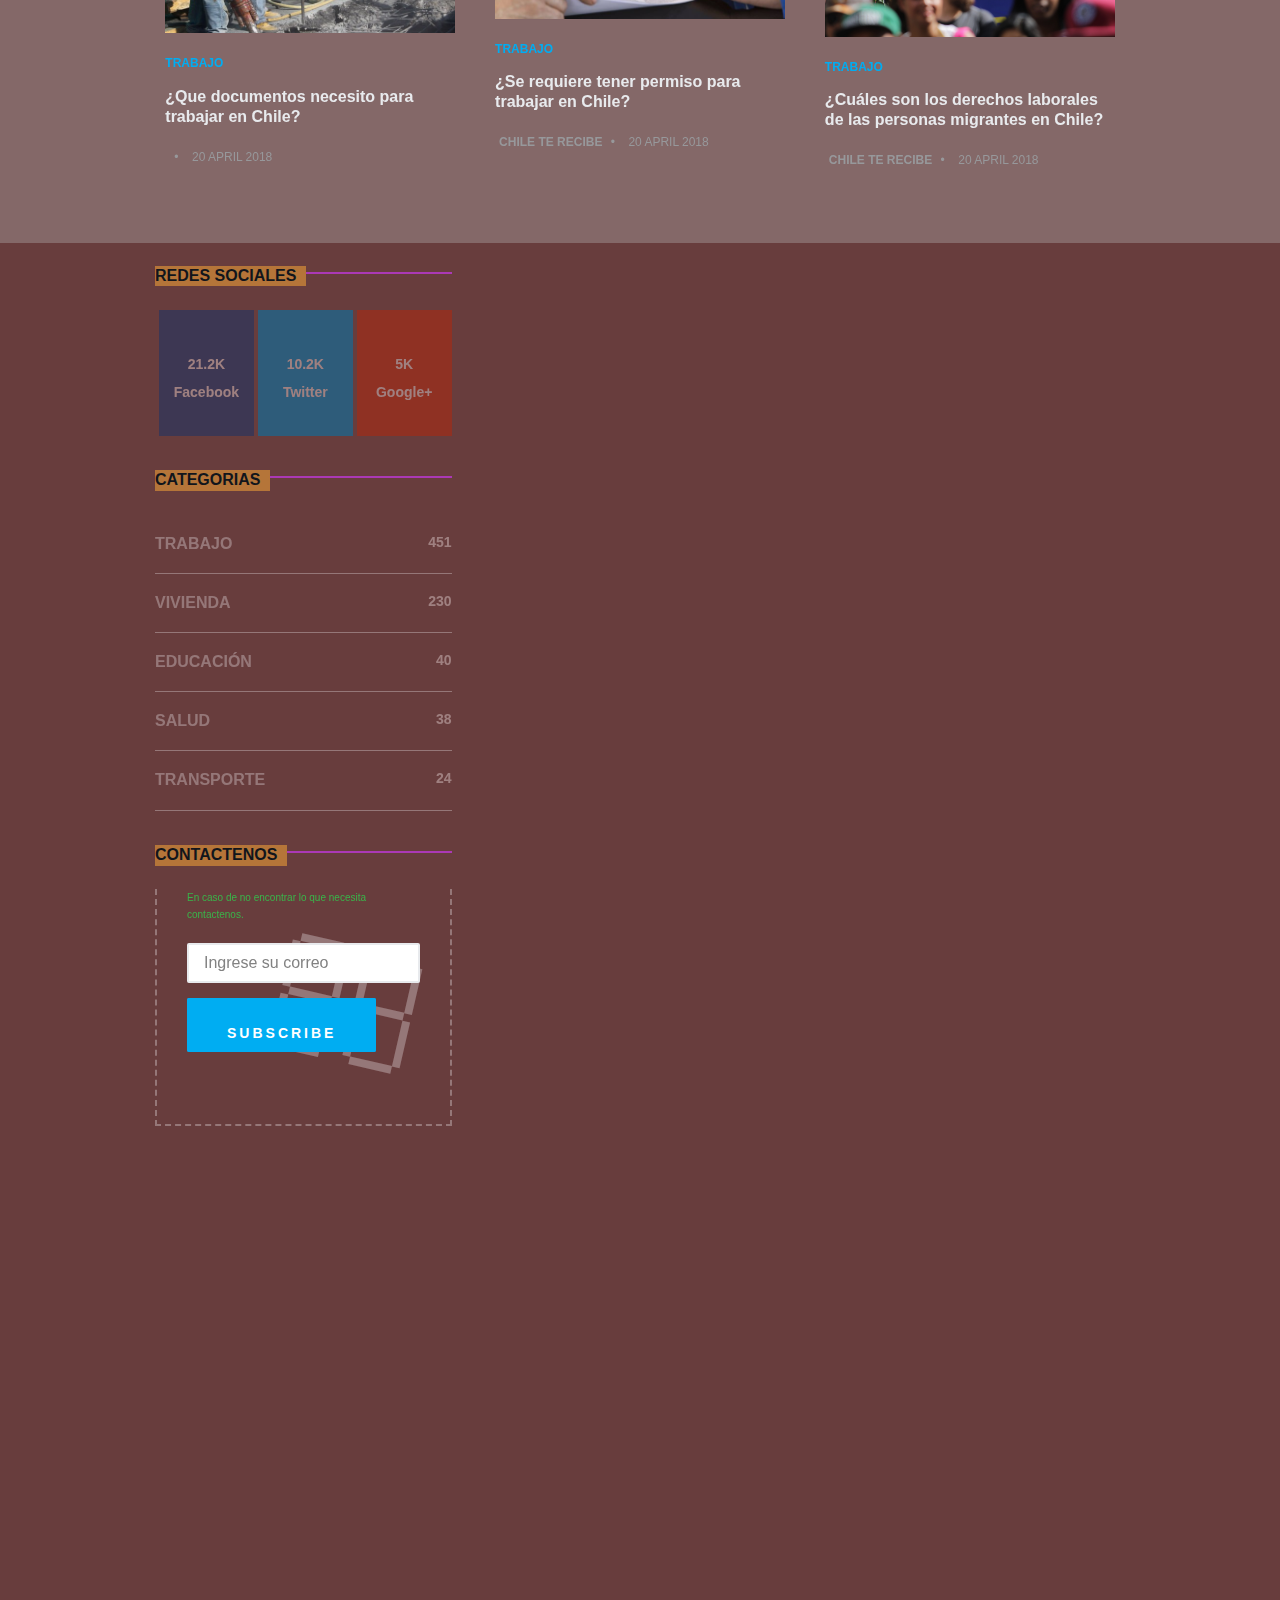
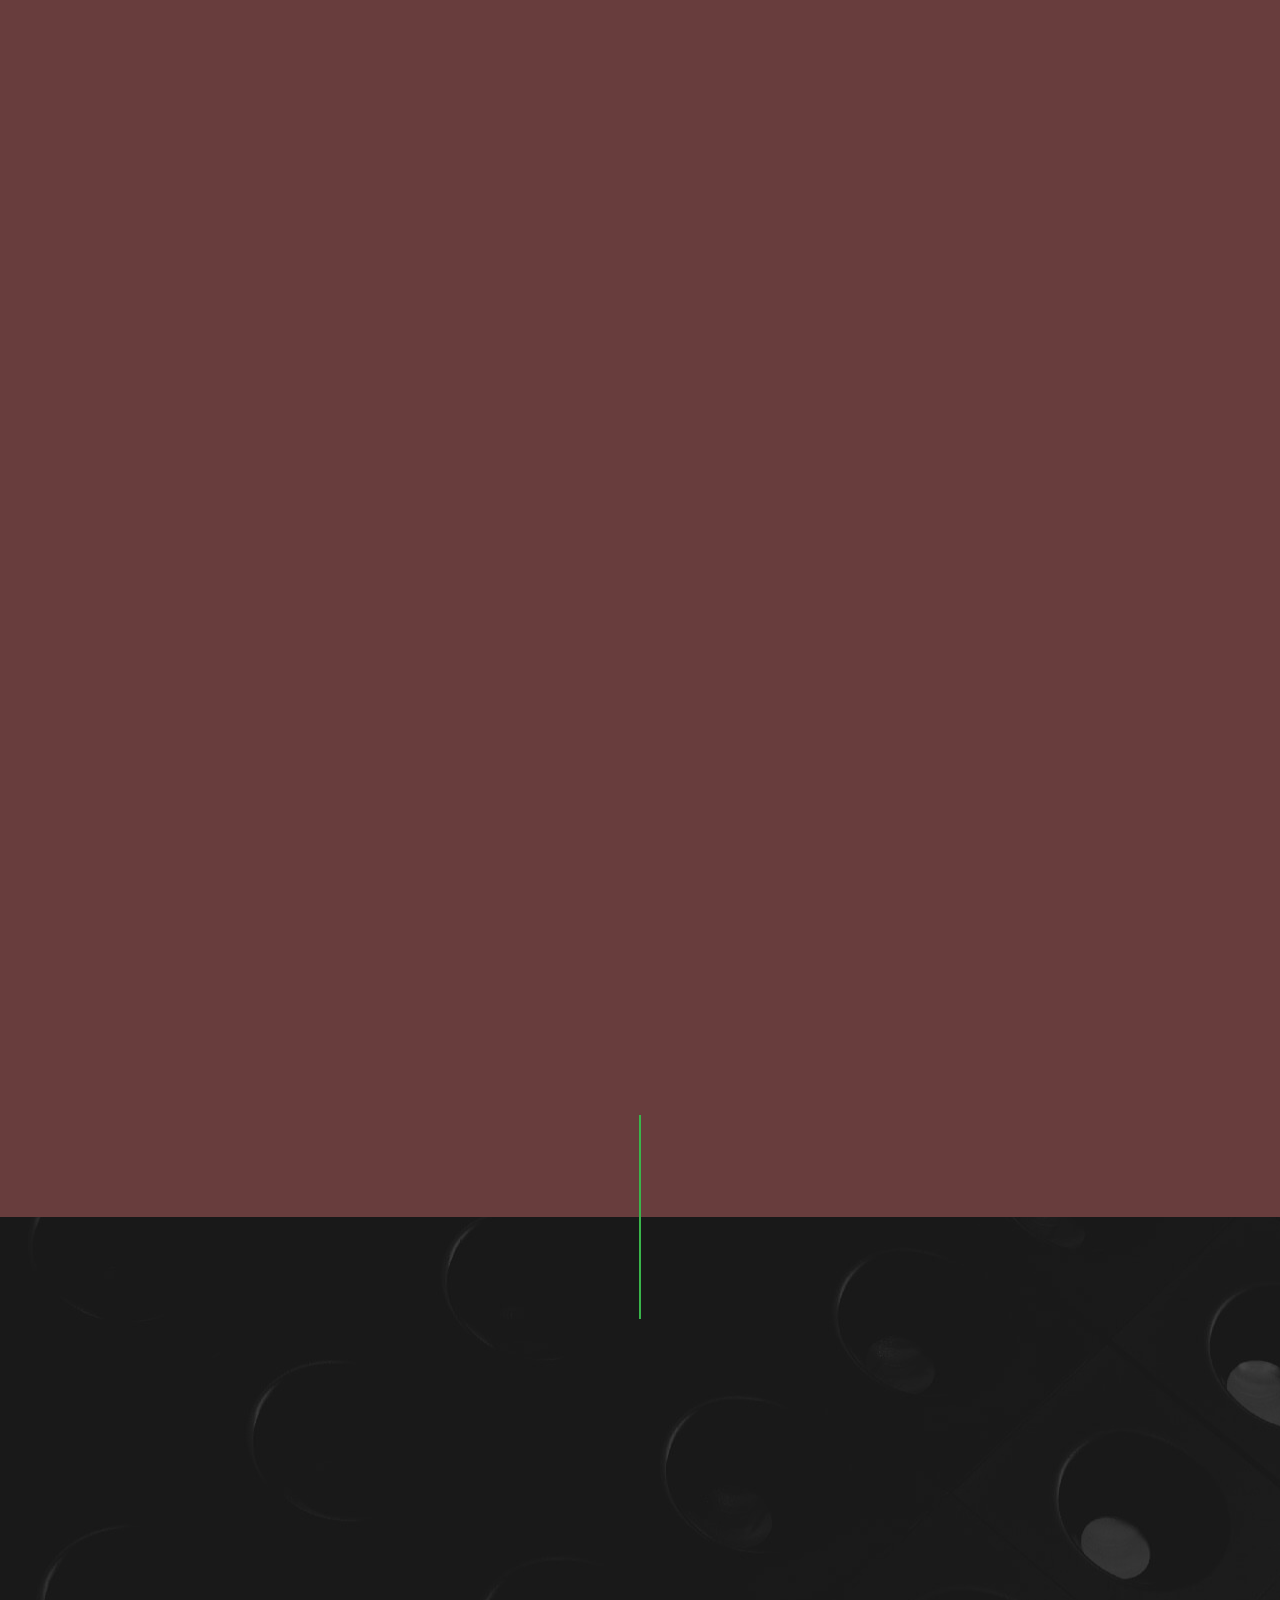
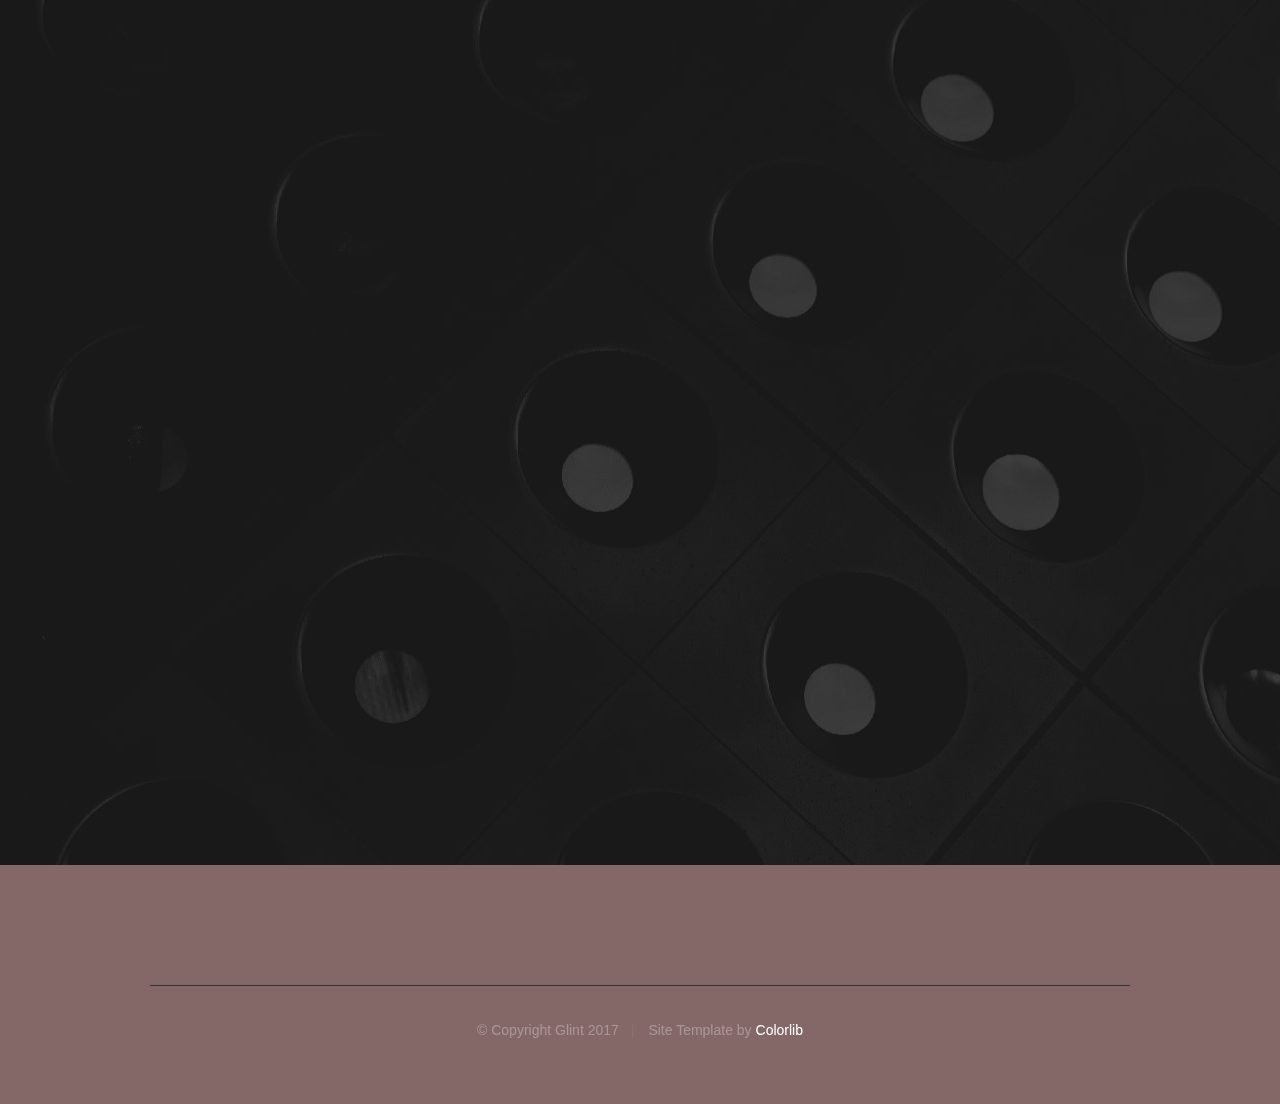
==== commit 65557626: "agregando avisos e imagenes" ====
--- a/Asset/index.html
+++ b/Asset/index.html
@@ -754,25 +754,25 @@
                     <div class="row">
                         <div class="col-md-12">
                             <div class="section-title">
-                                <h2 class="title">¿Como llegar a Chile?</h2>
+                                <h2 class="title">Documentación</h2>
                             </div>
                         </div>
                         <!-- post -->
                         <div class="col-md-4">
                             <div class="post post-sm">
                                 <a class="post-img" href="blog-post.html">
-                                    <img src="./img/post-10.jpg" alt="">
+                                    <img src="images/viajar-documentacion.jpg" alt="">
                                 </a>
                                 <div class="post-body">
                                     <div class="post-category">
-                                        <a href="category.html">Travel</a>
+                                        <a href="category.html">Documentación</a>
                                     </div>
                                     <h3 class="post-title title-sm">
                                         <a href="blog-post.html">¿Que documentos debo tener para viajar?</a>
                                     </h3>
                                     <ul class="post-meta">
                                         <li>
-                                            <a href="author.html">John Doe</a>
+                                            <a href="author.html">Fundación Interpreta</a>
                                         </li>
                                         <li>20 April 2018</li>
                                     </ul>
@@ -785,18 +785,18 @@
                         <div class="col-md-4">
                             <div class="post post-sm">
                                 <a class="post-img" href="blog-post.html">
-                                    <img src="./img/post-12.jpg" alt="">
+                                    <img src="images/llegar-documentacion.jpg" alt="">
                                 </a>
                                 <div class="post-body">
                                     <div class="post-category">
-                                        <a href="category.html">Lifestyle</a>
+                                        <a href="category.html">Documentación</a>
                                     </div>
                                     <h3 class="post-title title-sm">
                                         <a href="blog-post.html">¿Que debo hacer al momento de llegar a Chile?</a>
                                     </h3>
                                     <ul class="post-meta">
                                         <li>
-                                            <a href="author.html">John Doe</a>
+                                            <a href="author.html">Fundación Interpreta</a>
                                         </li>
                                         <li>20 April 2018</li>
                                     </ul>
@@ -809,19 +809,18 @@
                         <div class="col-md-4">
                             <div class="post post-sm">
                                 <a class="post-img" href="blog-post.html">
-                                    <img src="./img/post-13.jpg" alt="">
+                                    <img src="images/visa-documentacion.jpg" alt="">
                                 </a>
                                 <div class="post-body">
                                     <div class="post-category">
-                                        <a href="category.html">Travel</a>
-                                        <a href="category.html">Lifestyle</a>
+                                        <a href="category.html">Documentación</a>
                                     </div>
                                     <h3 class="post-title title-sm">
                                         <a href="blog-post.html">¿Cuanto tiempo puedo permanecer como turista?</a>
                                     </h3>
                                     <ul class="post-meta">
                                         <li>
-                                            <a href="author.html">John Doe</a>
+                                            <a href="author.html">Fundación Interpreta</a>
                                         </li>
                                         <li>20 April 2018</li>
                                     </ul>
@@ -843,18 +842,18 @@
                         <div class="col-md-4">
                             <div class="post post-sm">
                                 <a class="post-img" href="blog-post.html">
-                                    <img src="./img/post-4.jpg" alt="">
+                                    <img src="images/trabajo-600x330.jpg" alt="">
                                 </a>
                                 <div class="post-body">
                                     <div class="post-category">
-                                        <a href="category.html">Health</a>
+                                        <a href="category.html">Trabajo</a>
                                     </div>
                                     <h3 class="post-title title-sm">
                                         <a href="blog-post.html">¿Que documentos necesito para trabajar en Chile?</a>
                                     </h3>
                                     <ul class="post-meta">
                                         <li>
-                                            <a href="author.html">John Doe</a>
+                                            <a href="author.html"></a>
                                         </li>
                                         <li>20 April 2018</li>
                                     </ul>
@@ -867,18 +866,18 @@
                         <div class="col-md-4">
                             <div class="post post-sm">
                                 <a class="post-img" href="blog-post.html">
-                                    <img src="./img/post-1.jpg" alt="">
+                                    <img src="images/jobcontrato-1200x600.jpg" alt="">
                                 </a>
                                 <div class="post-body">
                                     <div class="post-category">
-                                        <a href="category.html">Travel</a>
+                                        <a href="category.html">Trabajo</a>
                                     </div>
                                     <h3 class="post-title title-sm">
-                                        <a href="blog-post.html">Mel ut impetus suscipit tincidunt. Cum id ullum laboramus persequeris.</a>
+                                        <a href="blog-post.html">¿Se requiere tener permiso para trabajar en Chile?</a>
                                     </h3>
                                     <ul class="post-meta">
                                         <li>
-                                            <a href="author.html">John Doe</a>
+                                            <a href="author.html">Chile te recibe</a>
                                         </li>
                                         <li>20 April 2018</li>
                                     </ul>
@@ -891,18 +890,18 @@
                         <div class="col-md-4">
                             <div class="post post-sm">
                                 <a class="post-img" href="blog-post.html">
-                                    <img src="./img/post-3.jpg" alt="">
+                                    <img src="images/derechos-trabajo.jpg" alt="">
                                 </a>
                                 <div class="post-body">
                                     <div class="post-category">
-                                        <a href="category.html">Lifestyle</a>
+                                        <a href="category.html">Trabajo</a>
                                     </div>
                                     <h3 class="post-title title-sm">
-                                        <a href="blog-post.html">Ne bonorum praesent cum, labitur persequeris definitionem quo cu?</a>
+                                        <a href="blog-post.html">¿Cuáles son los derechos laborales de las personas migrantes en Chile?</a>
                                     </h3>
                                     <ul class="post-meta">
                                         <li>
-                                            <a href="author.html">John Doe</a>
+                                            <a href="author.html">Chile te recibe</a>
                                         </li>
                                         <li>20 April 2018</li>
                                     </ul>
@@ -1117,18 +1116,44 @@
                             <div class="col-sm-6">
                                 <div class="card">
                                     <div class="card-body">
-                                        <h5 class="card-title">Special title treatment</h5>
-                                        <p class="card-text">With supporting text below as a natural lead-in to additional content.</p>
-                                        <a href="#" class="btn btn-primary">Go somewhere</a>
+                                        <h5 class="card-title">Operarios de Producción para La Cisterna (Lunes a Viernes)</h5>
+                                        <p class="card-text">Lugar de Trabajo:
+                                            San Bernardo, Región Metropolitana
+                                            Publicado:
+                                            Publicado hace 14 días
+                                            Salario
+                                            No especificado
+                                            Tipo de puesto:
+                                            Full-time
+                                            Área:
+                                            Producción
+                                            Importante empresa dedicada a la producción, elaboración y comercialización de alimentos se encuentra en búsqueda de Operarios de Producción  para trabajar en La Cisterna.
+                                            
+                                            Se ofrece
+                                            
+                                            Renta liquida de $ 330.000 
+                                            Lugar de trabajo: La Cisterna
+                                            
+                                            Horarios  Lunes a Viernes turno día</p>
+                                        <a href="#" class="btn btn-primary">Postular!</a>
                                     </div>
                                 </div>
                             </div>
                             <div class="col-sm-6">
                                 <div class="card">
                                     <div class="card-body">
-                                        <h5 class="card-title">Special title treatment</h5>
-                                        <p class="card-text">With supporting text below as a natural lead-in to additional content.</p>
-                                        <a href="#" class="btn btn-primary">Go somewhere</a>
+                                        <h5 class="card-title">Departamento en Arriendo Pedro Fontova , Huechuraba, Santiago</h5>
+                                        <p class="card-text">Departamento a pasos de locales comerciales, bancos, 
+                                            farmacias mall plaza norte caminando a 3 cuadras, excelente conectividad, 
+                                            limpio y muy bien cuidado !!! 3 dormitorios,2 baños, estacionamiento y bodega 
+                                            requisitos de arrendamiento arrendatario. 
+                                            - c. Identidad (extranjeros residencia definitiva). 
+                                            - 3 liq. Sueldo (renta igual o superior a 3. 5 rentas de arriendo). 
+                                            -copia contrato trabajo. -certificado afp ultimas 24 cotizaciones. 
+                                            -certificado informes comercial al día codeudor solidario (obligatorio) 
+                                            mismos requisitos arrendatario "arriendo es documentado anualmente" 
+                                            departamento sin muebles (fotos referenciales) cordinar visitas al whatsapp</p>
+                                        <a href="#" class="btn btn-primary">Contactar!</a>
                                     </div>
                                 </div>
                             </div>
@@ -1138,18 +1163,41 @@
                             <div class="col-sm-6">
                                 <div class="card">
                                     <div class="card-body">
-                                        <h5 class="card-title">Special title treatment</h5>
-                                        <p class="card-text">With supporting text below as a natural lead-in to additional content.</p>
-                                        <a href="#" class="btn btn-primary">Go somewhere</a>
+                                        <h5 class="card-title">CLASES GRATUITAS DE ESPAÑOL PARA HAITIANOS</h5>
+                                        <p class="card-text">KOU ESPANYÓL GRATIS!
+
+                                                Nan kontèks pwogram fran-alman pou imigrasyon (Migr’artes) e avèk volonte akonpanye prosesis entegrasyon imigran yo ki pa ko pale espanyòl, Goethe Institut, envite tout imigran ayisyen nan kou espanyòl.
+                                                
+                                                Pou enfòrmasyon ak enskripsyon kontakte juliane.kiss@goethe.de pou w enskri w ap voye yn CV ak yon lèt motivasyon ki fet an fransè.
+                                                
+                                                Kòmanse: madi 13 jen 2017
+                                                Defini: 6 semèn
+                                                Madi e vandredi depi 9vè30 nan maten jiska inè nan aprè midi.
+                                                Plas: Sala Federico García Lorca
+                                                Museo de la Solidaridad Salvador Allende
+                                                Av. República 475, Santiago.</p>
+                                        <a href="#" class="btn btn-primary">Contactar!</a>
                                     </div>
                                 </div>
                             </div>
                             <div class="col-sm-6">
                                 <div class="card">
                                     <div class="card-body">
-                                        <h5 class="card-title">Special title treatment</h5>
-                                        <p class="card-text">With supporting text below as a natural lead-in to additional content.</p>
-                                        <a href="#" class="btn btn-primary">Go somewhere</a>
+                                        <h5 class="card-title">Departamento HomeStudio ubicado a 2 minutos caminando de la estación de Metro Santa Ana.</h5>
+                                        <p class="card-text">Cuenta con un living, cocina equipada de tipo americana, cama de 2 plazas, 2 veladores, clóset, baño y balcón. 
+                                            El departamento tiene 30 m² aproximadamente. 
+                                            El edificio tiene servicios como gimnasio, piscina, quincho para hacer carne asada (barbecue), 
+                                            sala multiuso y lavandería cuyo valor es de $1.000.- CLP por carga de ropa (lavado o secado).
+                                             A la tarifa se deben agregar los gastos extras (gastos comunes, electricidad, agua fría, 
+                                             agua caliente e internet) que suman $ 75.000.- CLP aproximadamente. Se debe pagar garantía (depósito) 
+                                             la que será devuelta al finalizar el período de arriendo, además se debe pagar $ 20.000.
+                                             - CLP por concepto del limpieza final. Cerca se encuentra el barrio República en el cual hay una gran 
+                                             variedad de Universidades (Universidad de Chile, Universidad Diego Portales, Universidad Andrés Bello, entre otras) 
+                                             e institutos profesionales. El barrio Brasil se encuentra a unos 8 minutos caminando del lugar, 
+                                             se caracteriza por su gran variedad de bares, cafés y restoranes. 
+                                             Es posible incluir estacionamiento por un valor extra.
+                                             Valor $270.000</p>
+                                        <a href="#" class="btn btn-primary">Contactar!</a>
                                     </div>
                                 </div>
                             </div>
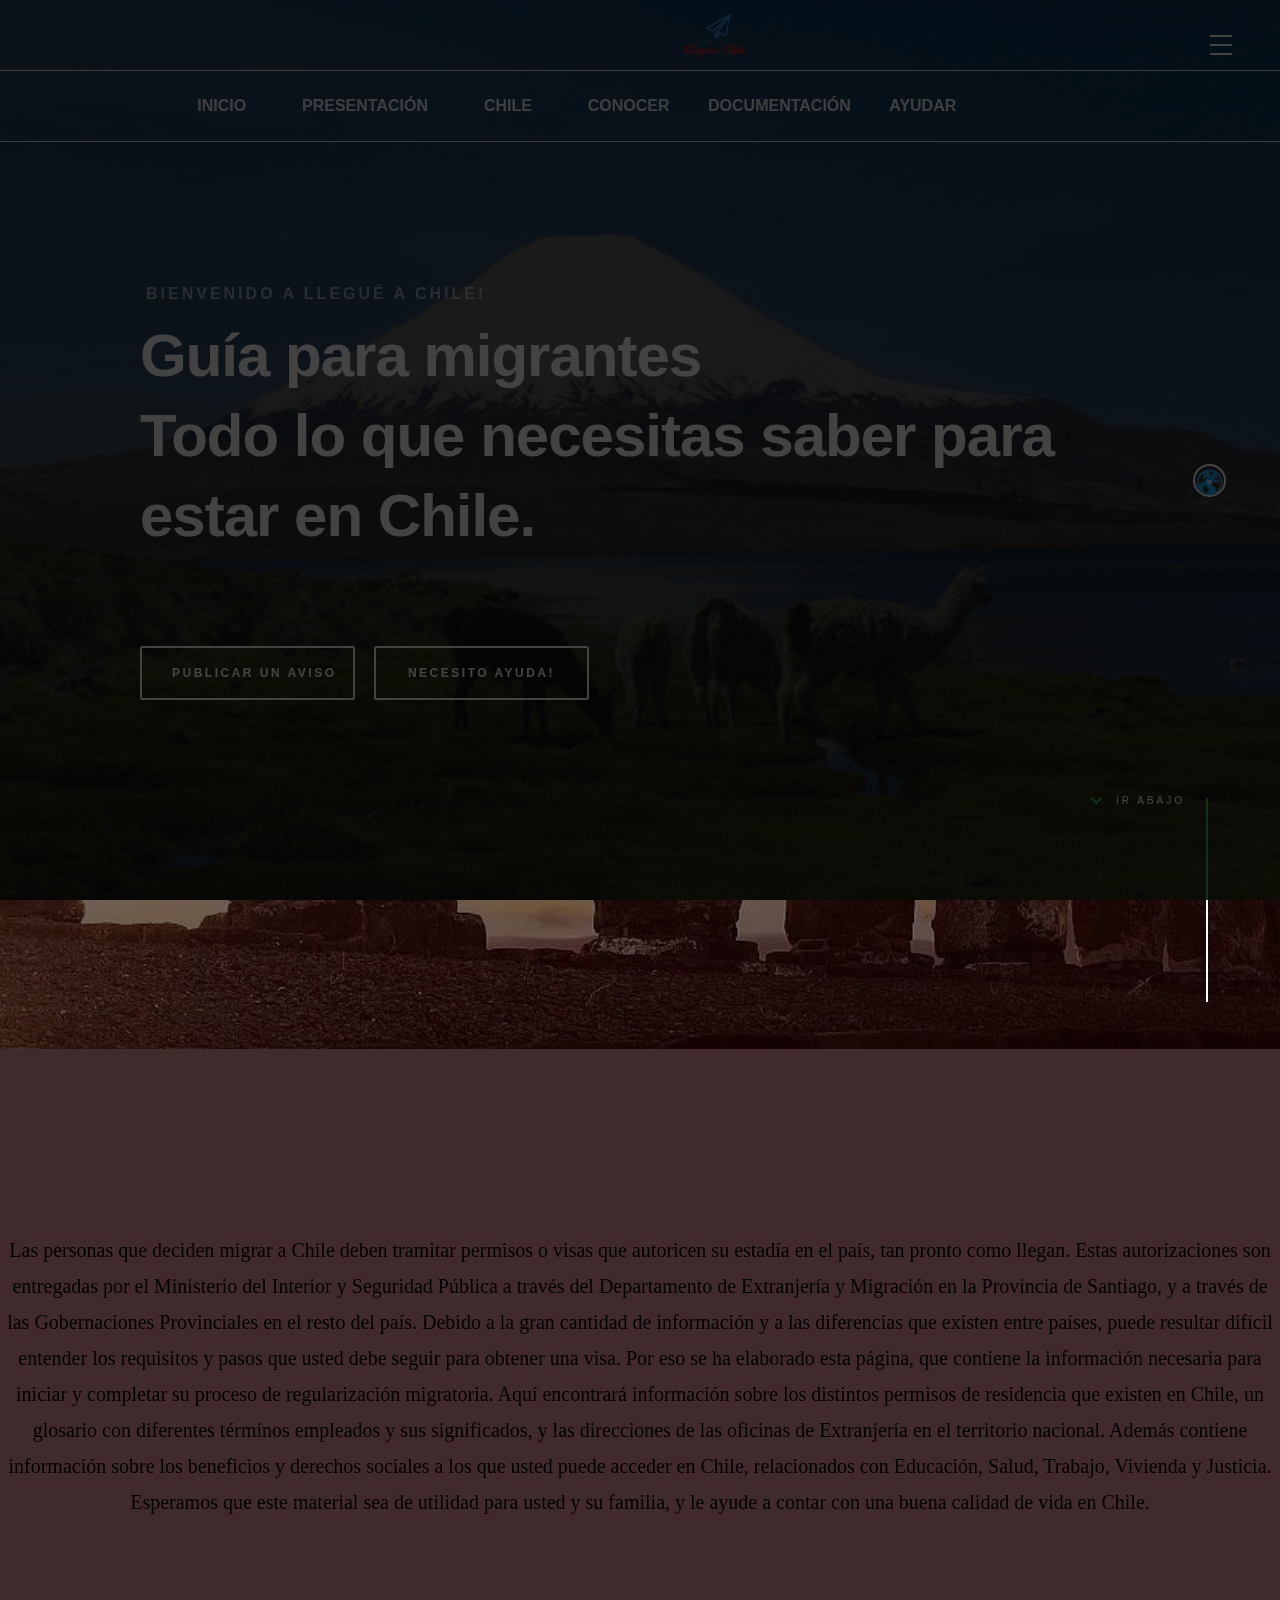
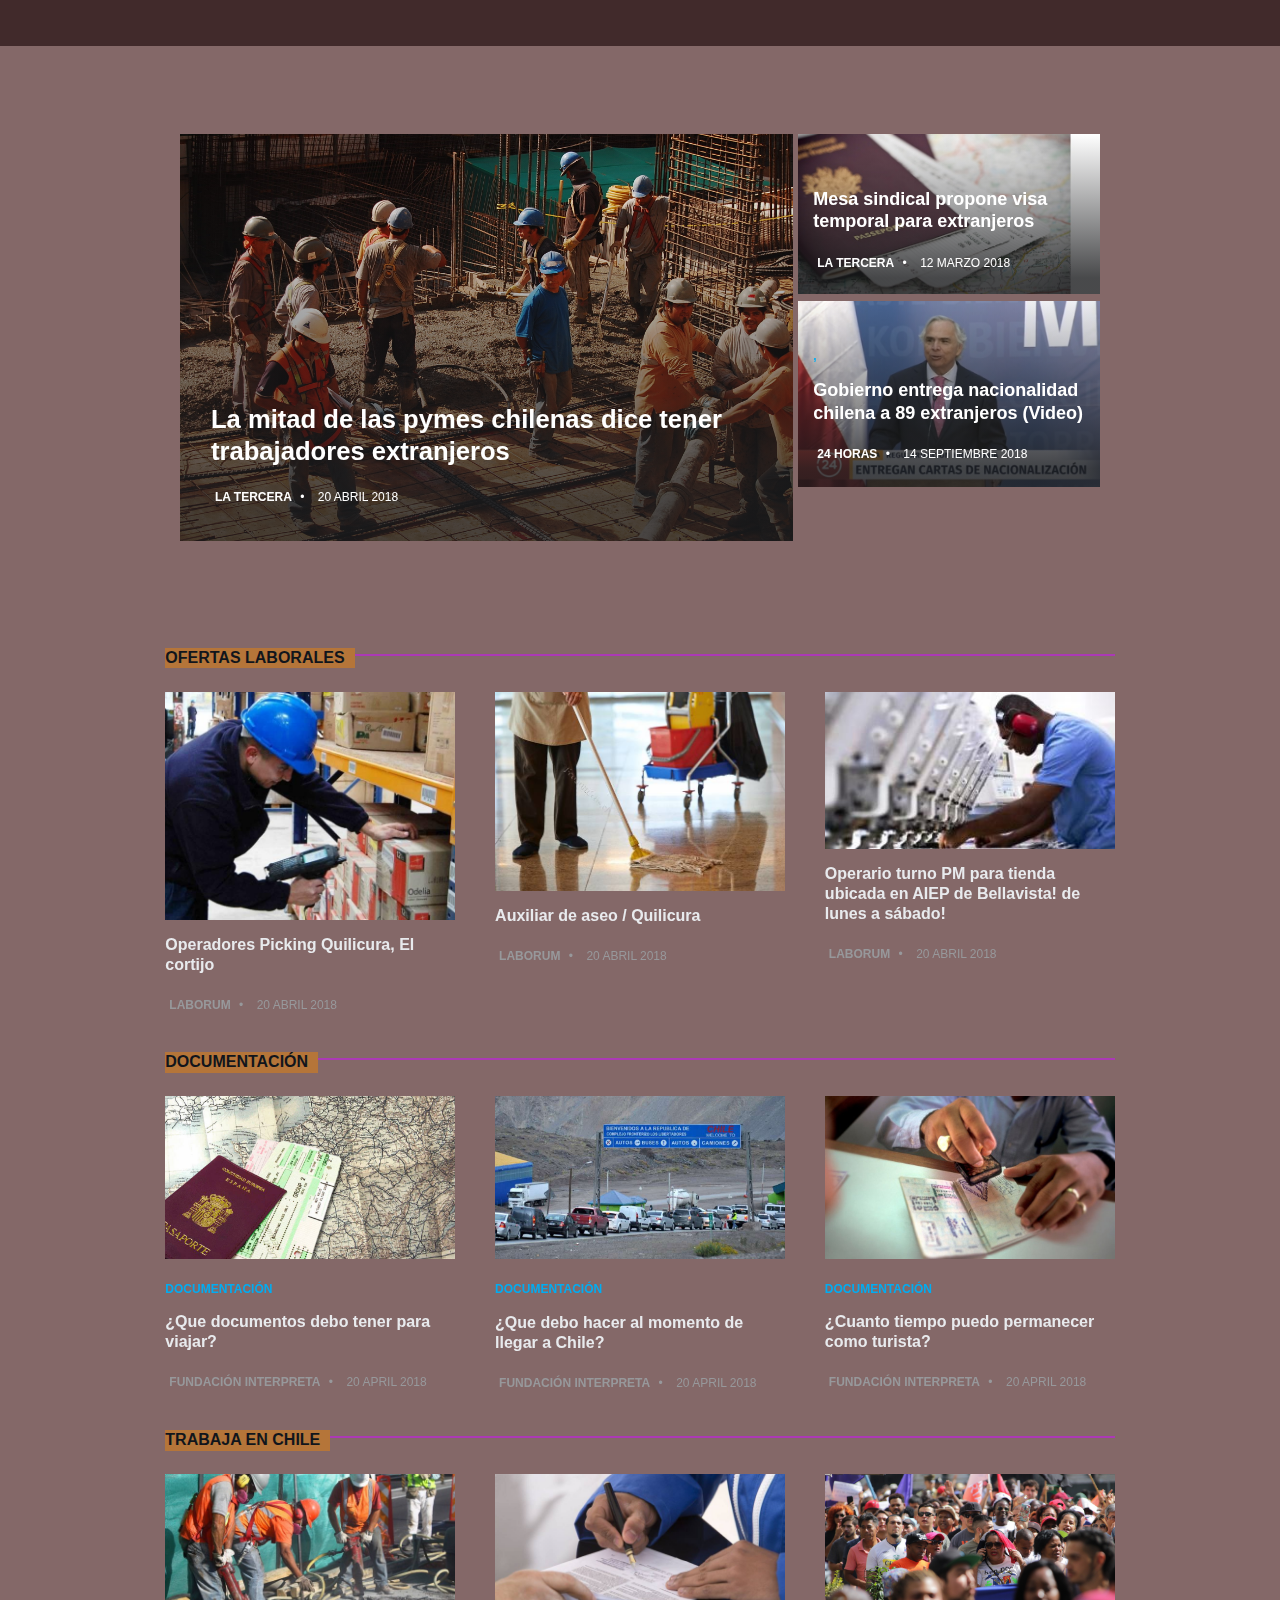
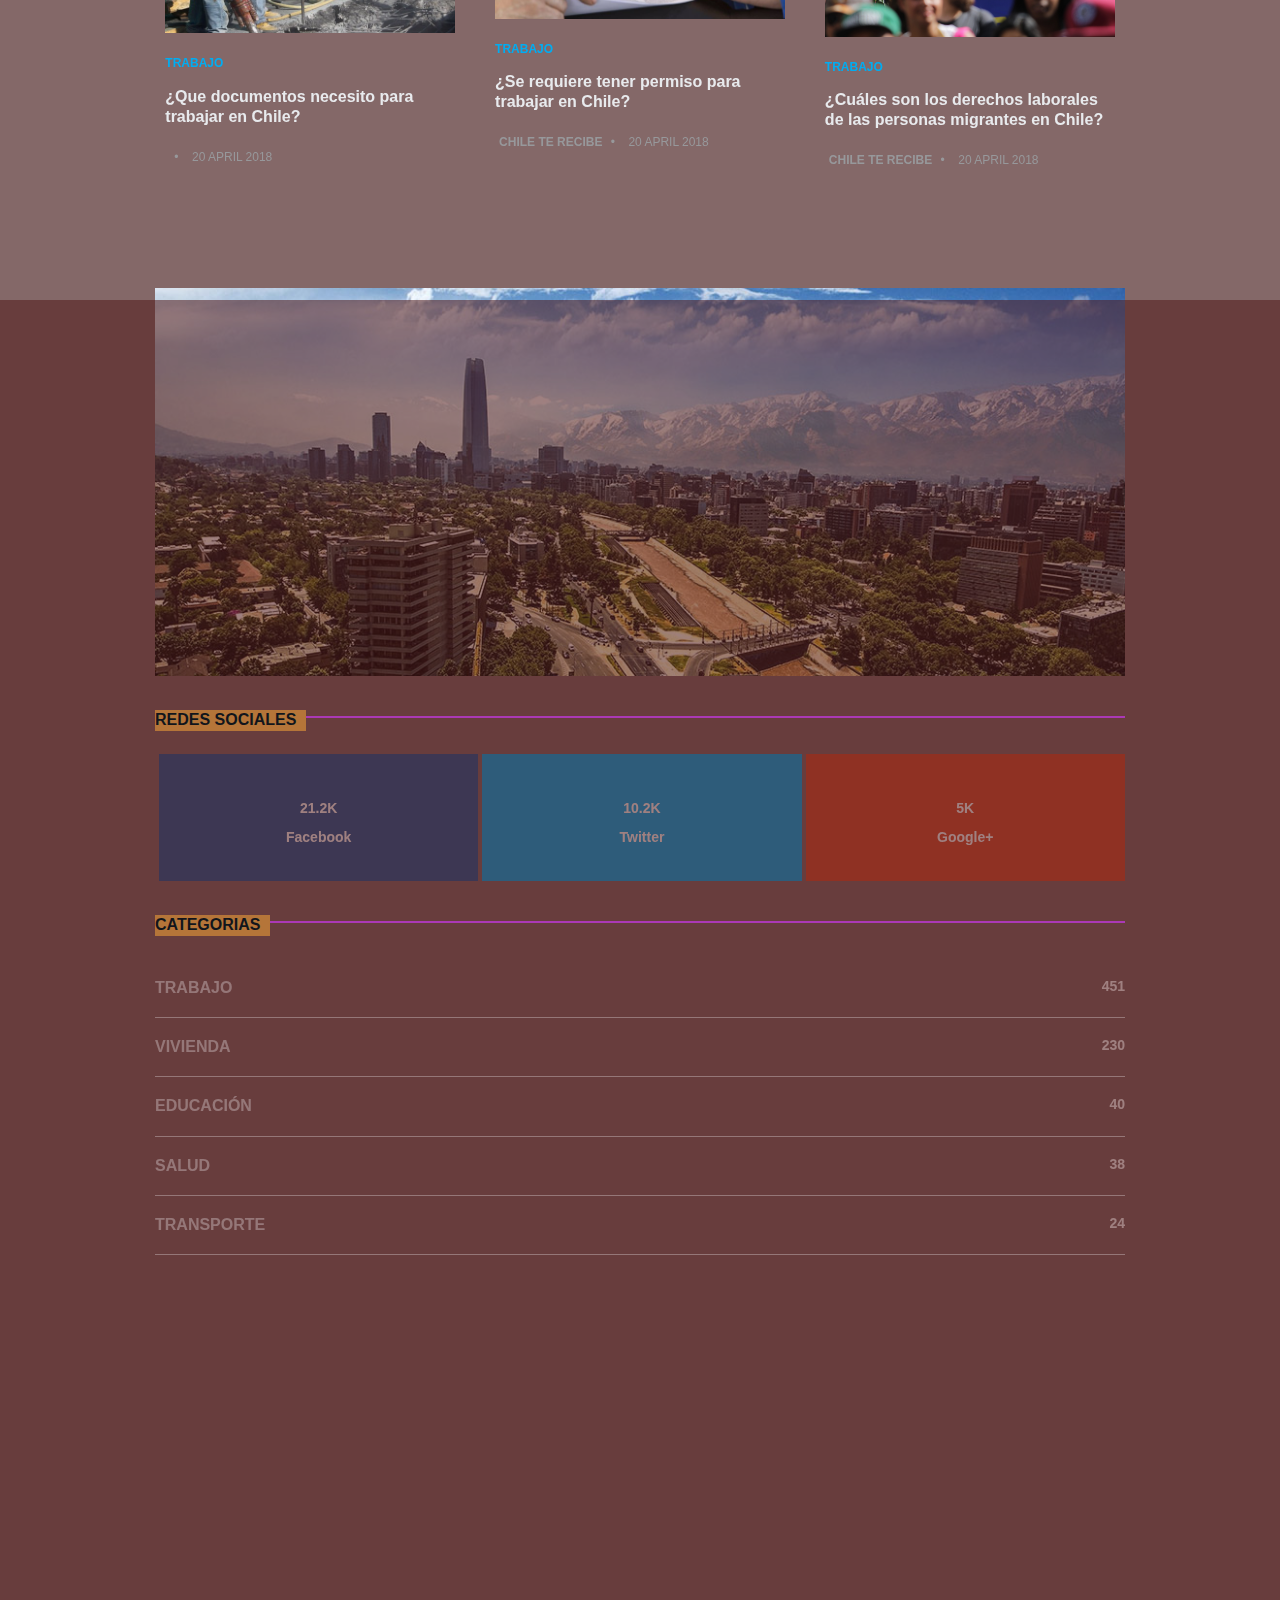
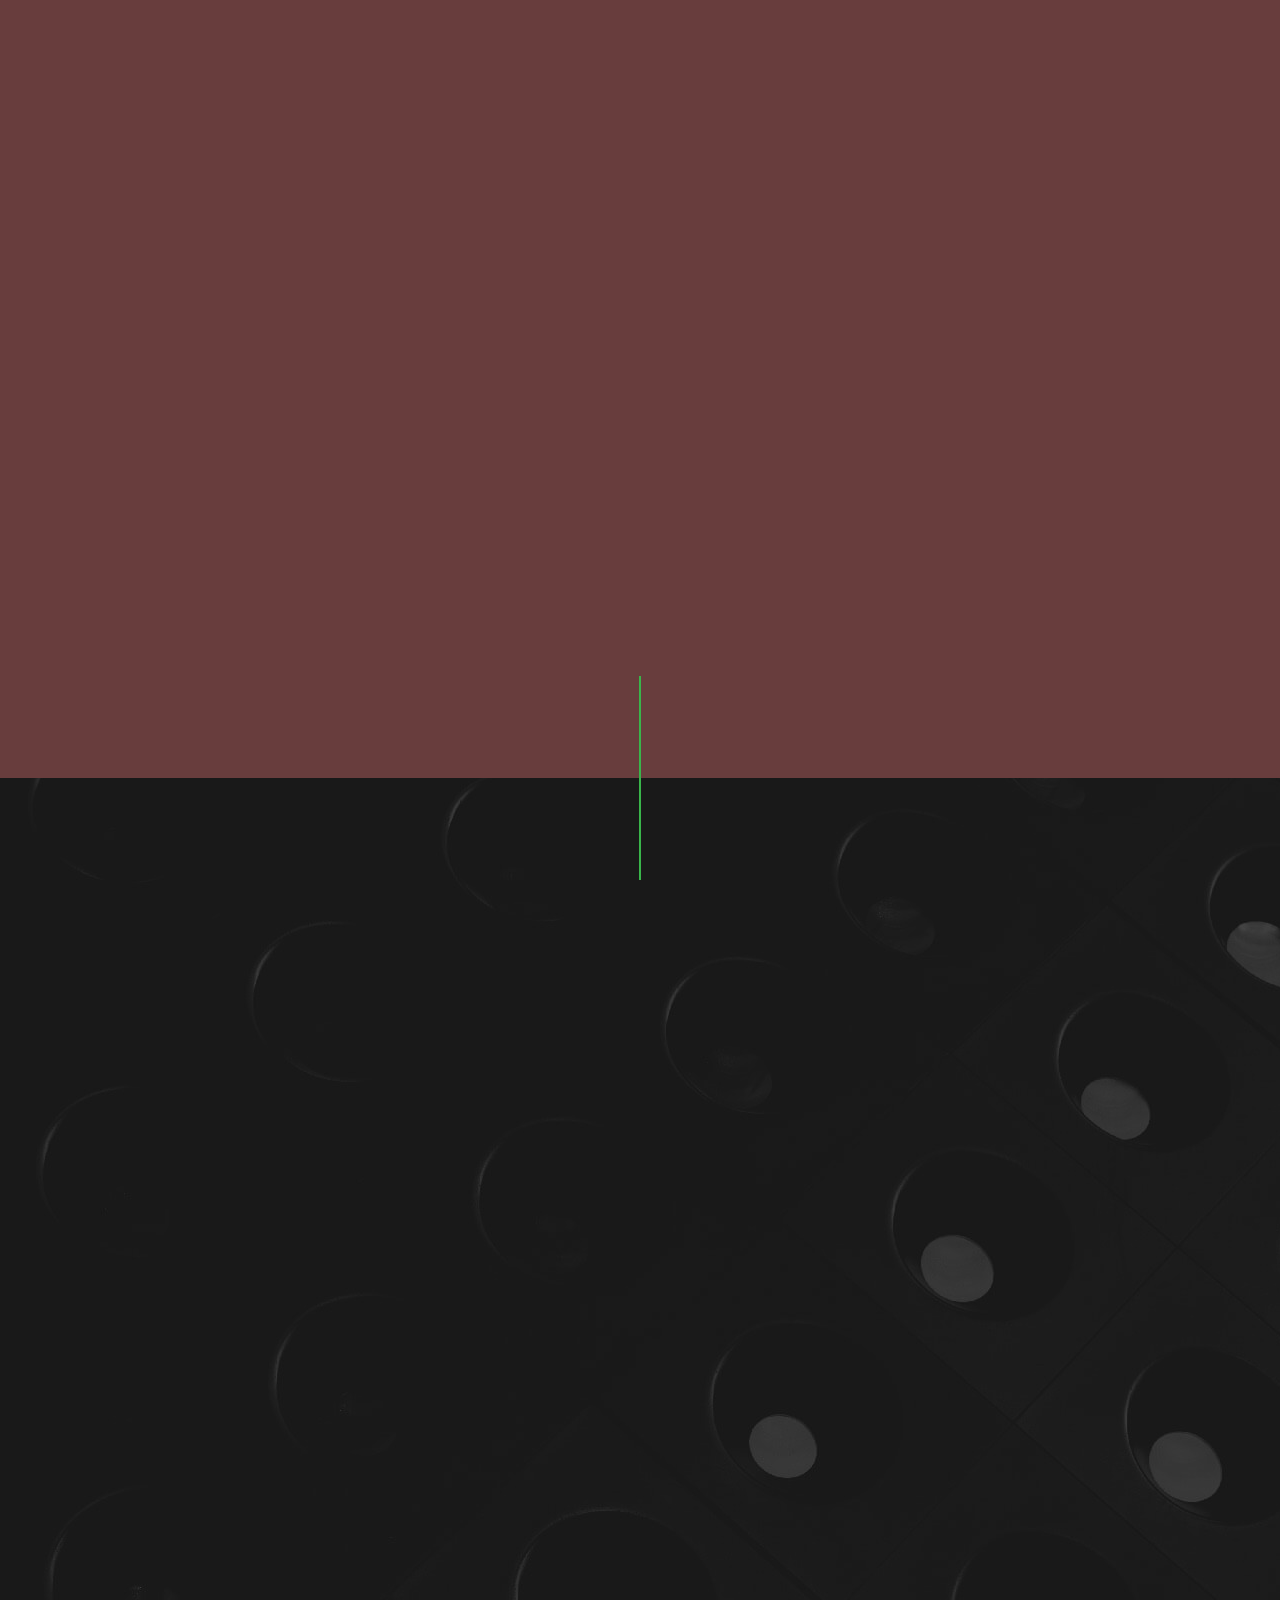
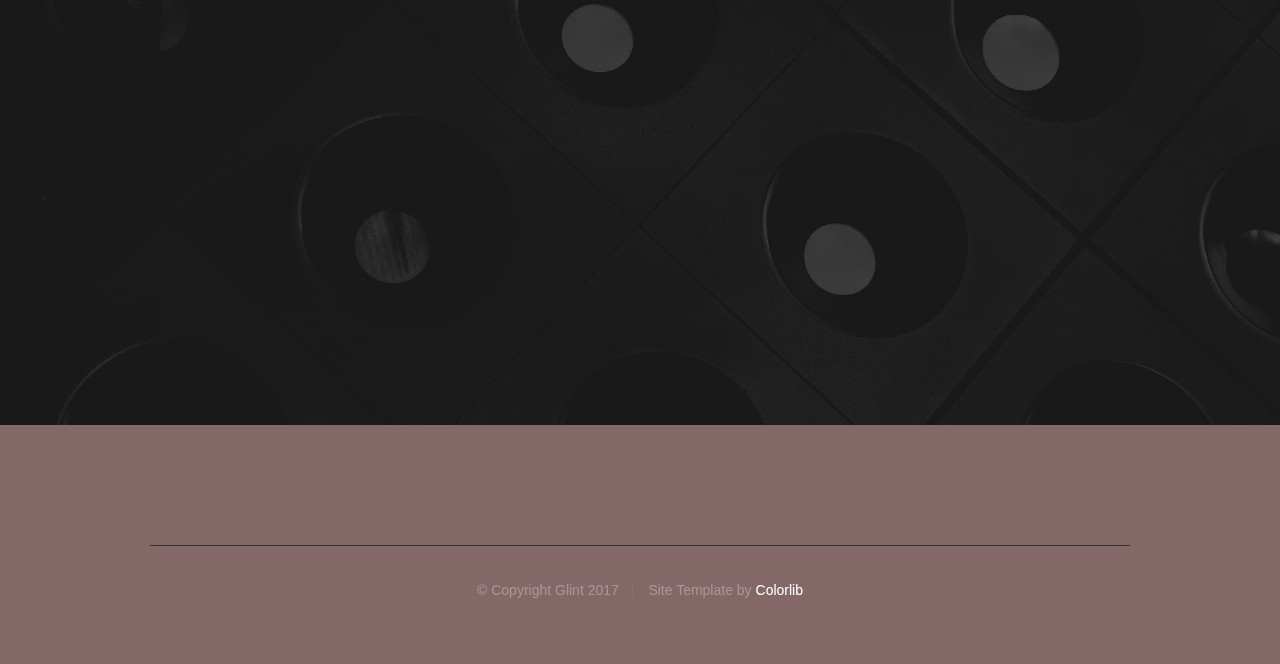
==== commit 72055ece: "ultimos cambios presentacion 1" ====
--- a/Asset/index.html
+++ b/Asset/index.html
@@ -425,14 +425,12 @@
             <div class="card-text">
                 <p class="lead">
                     <em>
-                        Las personas que deciden migrar a Chile deben tramitar permisos o visas que autoricen su estadía en 
-                        el país, tan pronto como llegan. 
-                        Estas autorizaciones son entregadas por el Ministerio del Interior y Seguridad Pública a
+                        Las personas que deciden migrar a Chile deben tramitar permisos o visas que autoricen su estadía en el país, tan pronto como
+                        llegan. Estas autorizaciones son entregadas por el Ministerio del Interior y Seguridad Pública a
                         través del Departamento de Extranjería y Migración en la Provincia de Santiago, y a través de las
-                        Gobernaciones Provinciales en el resto del país. 
-                        Debido a la gran cantidad de información y a las diferencias que existen entre países, puede resultar 
-                        difícil entender los requisitos y pasos que usted debe seguir para obtener una visa. 
-                        Por eso se ha elaborado esta página, que contiene la información
+                        Gobernaciones Provinciales en el resto del país. Debido a la gran cantidad de información y a las
+                        diferencias que existen entre países, puede resultar difícil entender los requisitos y pasos que
+                        usted debe seguir para obtener una visa. Por eso se ha elaborado esta página, que contiene la información
                         necesaria para iniciar y completar su proceso de regularización migratoria. Aquí encontrará información
                         sobre los distintos permisos de residencia que existen en Chile, un glosario con diferentes términos
                         empleados y sus significados, y las direcciones de las oficinas de Extranjería en el territorio nacional.
@@ -560,8 +558,8 @@
                             </div>
                         </div>
                         -->
-                        <!-- post -->
-                        <!--
+                    <!-- post -->
+                    <!--
                         <div class="col-md-6">
                             <div class="post">
                                 <a class="post-img" href="blog-post.html">
@@ -584,10 +582,10 @@
                             </div>
                         </div>
                         -->
-                        <!-- /post -->
-
-                        <!-- post -->
-                        <!--
+                    <!-- /post -->
+
+                    <!-- post -->
+                    <!--
                         <div class="col-md-6">
                             <div class="post">
                                 <a class="post-img" href="blog-post.html">
@@ -611,11 +609,12 @@
                             </div>
                         </div>
                         -->
-                        <!-- /post -->
-
-                        <!--<div class="clearfix visible-md visible-lg"></div>-->
-
-                        <!-- post --> <!--
+                    <!-- /post -->
+
+                    <!--<div class="clearfix visible-md visible-lg"></div>-->
+
+                    <!-- post -->
+                    <!--
                         <div class="col-md-6">
                             <div class="post">
                                 <a class="post-img" href="blog-post.html">
@@ -637,10 +636,10 @@
                                 </div>
                             </div>
                         </div> -->
-                        <!-- /post -->
-                        
-                        <!-- post -->
-                        <!--
+                    <!-- /post -->
+
+                    <!-- post -->
+                    <!--
                         <div class="col-md-6">
                             <div class="post">
                                 <a class="post-img" href="blog-post.html">
@@ -663,358 +662,350 @@
                                 </div>
                             </div>
                         </div> -->
-                        <!-- /post -->
-                        
-                    </div>
-                    <!-- /row -->
-
-                    <!-- row -->
-                    <div class="row">
-                        <div class="col-md-12">
-                            <div class="section-title">
-                                <h2 class="title">Ofertas Laborales</h2>
-                            </div>
-                        </div>
-                        <!-- post -->
-                        <div class="col-md-4">
-                            <div class="post post-sm">
-                                <a class="post-img" href="blog-post.html">
-                                    <img src="./images/picking.jpg" alt="">
+                    <!-- /post -->
+
+                </div>
+                <!-- /row -->
+
+                <!-- row -->
+                <div class="row">
+                    <div class="col-md-12">
+                        <div class="section-title">
+                            <h2 class="title">Ofertas Laborales</h2>
+                        </div>
+                    </div>
+                    <!-- post -->
+                    <div class="col-md-4">
+                        <div class="post post-sm">
+                            <a class="post-img" href="blog-post.html">
+                                <img src="./images/picking.jpg" alt="">
+                            </a>
+                            <div class="post-body">
+                                <div class="post-category">
+                                    <a href="category.html"></a>
+                                </div>
+                                <h3 class="post-title title-sm">
+                                    <a href="blog-post.html">Operadores Picking Quilicura, El cortijo</a>
+                                </h3>
+                                <ul class="post-meta">
+                                    <li>
+                                        <a href="http://www.laborum.cl/empleos/operadores-picking-quilicura-el-cortijo-consultora-y-administradora-de-rr.-hh.-s.-a.-1112723789.html?indiceAviso=0">Laborum</a>
+                                    </li>
+                                    <li>20 Abril 2018</li>
+                                </ul>
+                            </div>
+                        </div>
+                    </div>
+                    <!-- /post -->
+
+                    <!-- post -->
+                    <div class="col-md-4">
+                        <div class="post post-sm">
+                            <a class="post-img" href="blog-post.html">
+                                <img src="./images/aseo.jpg" alt="">
+                            </a>
+                            <div class="post-body">
+                                <div class="post-category">
+                                    <!-- <a href="category.html"> </a>
+                                        <a href="category.html"> </a> -->
+                                </div>
+                                <h3 class="post-title title-sm">
+                                    <a href="blog-post.html">Auxiliar de aseo / Quilicura</a>
+                                </h3>
+                                <ul class="post-meta">
+                                    <li>
+                                        <a href="http://www.laborum.cl/empleos/auxiliar-de-aseo-quilicura-tawa-chile-sa-1112725201.html?avisoSimilar=true">Laborum</a>
+                                    </li>
+                                    <li>20 Abril 2018</li>
+                                </ul>
+                            </div>
+                        </div>
+                    </div>
+                    <!-- /post -->
+
+                    <!-- post -->
+                    <div class="col-md-4">
+                        <div class="post post-sm">
+                            <a class="post-img" href="blog-post.html">
+                                <img src="./images/operario.jpg" alt="">
+                            </a>
+                            <div class="post-body">
+                                <div class="post-category">
+                                    <a href="category.html"></a>
+                                </div>
+                                <h3 class="post-title title-sm">
+                                    <a href="blog-post.html">Operario turno PM para tienda ubicada en AIEP de Bellavista! de lunes a sábado!</a>
+                                </h3>
+                                <ul class="post-meta">
+                                    <li>
+                                        <a href="http://www.laborum.cl/empleos/operario-turno-pm-para-tienda-ubicada-en-aiep-de-bellavista-de-lunes-a-sabado-1112663574.html?indiceAviso=0">Laborum</a>
+                                    </li>
+                                    <li>20 Abril 2018</li>
+                                </ul>
+                            </div>
+                        </div>
+                    </div>
+                    <!-- /post -->
+                </div>
+                <!-- /row -->
+
+                <!-- row -->
+                <div class="row">
+                    <div class="col-md-12">
+                        <div class="section-title">
+                            <h2 class="title">Documentación</h2>
+                        </div>
+                    </div>
+                    <!-- post -->
+                    <div class="col-md-4">
+                        <div class="post post-sm">
+                            <a class="post-img" href="blog-post.html">
+                                <img src="images/viajar-documentacion.jpg" alt="">
+                            </a>
+                            <div class="post-body">
+                                <div class="post-category">
+                                    <a href="category.html">Documentación</a>
+                                </div>
+                                <h3 class="post-title title-sm">
+                                    <a href="blog-post.html">¿Que documentos debo tener para viajar?</a>
+                                </h3>
+                                <ul class="post-meta">
+                                    <li>
+                                        <a href="author.html">Fundación Interpreta</a>
+                                    </li>
+                                    <li>20 April 2018</li>
+                                </ul>
+                            </div>
+                        </div>
+                    </div>
+                    <!-- /post -->
+
+                    <!-- post -->
+                    <div class="col-md-4">
+                        <div class="post post-sm">
+                            <a class="post-img" href="blog-post.html">
+                                <img src="images/llegar-documentacion.jpg" alt="">
+                            </a>
+                            <div class="post-body">
+                                <div class="post-category">
+                                    <a href="category.html">Documentación</a>
+                                </div>
+                                <h3 class="post-title title-sm">
+                                    <a href="blog-post.html">¿Que debo hacer al momento de llegar a Chile?</a>
+                                </h3>
+                                <ul class="post-meta">
+                                    <li>
+                                        <a href="author.html">Fundación Interpreta</a>
+                                    </li>
+                                    <li>20 April 2018</li>
+                                </ul>
+                            </div>
+                        </div>
+                    </div>
+                    <!-- /post -->
+
+                    <!-- post -->
+                    <div class="col-md-4">
+                        <div class="post post-sm">
+                            <a class="post-img" href="blog-post.html">
+                                <img src="images/visa-documentacion.jpg" alt="">
+                            </a>
+                            <div class="post-body">
+                                <div class="post-category">
+                                    <a href="category.html">Documentación</a>
+                                </div>
+                                <h3 class="post-title title-sm">
+                                    <a href="blog-post.html">¿Cuanto tiempo puedo permanecer como turista?</a>
+                                </h3>
+                                <ul class="post-meta">
+                                    <li>
+                                        <a href="author.html">Fundación Interpreta</a>
+                                    </li>
+                                    <li>20 April 2018</li>
+                                </ul>
+                            </div>
+                        </div>
+                    </div>
+                    <!-- /post -->
+                </div>
+                <!-- /row -->
+
+                <!-- row -->
+                <div class="row">
+                    <div class="col-md-12">
+                        <div class="section-title">
+                            <h2 class="title">Trabaja en Chile</h2>
+                        </div>
+                    </div>
+                    <!-- post -->
+                    <div class="col-md-4">
+                        <div class="post post-sm">
+                            <a class="post-img" href="blog-post.html">
+                                <img src="images/trabajo-600x330.jpg" alt="">
+                            </a>
+                            <div class="post-body">
+                                <div class="post-category">
+                                    <a href="category.html">Trabajo</a>
+                                </div>
+                                <h3 class="post-title title-sm">
+                                    <a href="blog-post.html">¿Que documentos necesito para trabajar en Chile?</a>
+                                </h3>
+                                <ul class="post-meta">
+                                    <li>
+                                        <a href="author.html"></a>
+                                    </li>
+                                    <li>20 April 2018</li>
+                                </ul>
+                            </div>
+                        </div>
+                    </div>
+                    <!-- /post -->
+
+                    <!-- post -->
+                    <div class="col-md-4">
+                        <div class="post post-sm">
+                            <a class="post-img" href="blog-post.html">
+                                <img src="images/jobcontrato-1200x600.jpg" alt="">
+                            </a>
+                            <div class="post-body">
+                                <div class="post-category">
+                                    <a href="category.html">Trabajo</a>
+                                </div>
+                                <h3 class="post-title title-sm">
+                                    <a href="blog-post.html">¿Se requiere tener permiso para trabajar en Chile?</a>
+                                </h3>
+                                <ul class="post-meta">
+                                    <li>
+                                        <a href="author.html">Chile te recibe</a>
+                                    </li>
+                                    <li>20 April 2018</li>
+                                </ul>
+                            </div>
+                        </div>
+                    </div>
+                    <!-- /post -->
+
+                    <!-- post -->
+                    <div class="col-md-4">
+                        <div class="post post-sm">
+                            <a class="post-img" href="blog-post.html">
+                                <img src="images/derechos-trabajo.jpg" alt="">
+                            </a>
+                            <div class="post-body">
+                                <div class="post-category">
+                                    <a href="category.html">Trabajo</a>
+                                </div>
+                                <h3 class="post-title title-sm">
+                                    <a href="blog-post.html">¿Cuáles son los derechos laborales de las personas migrantes en Chile?</a>
+                                </h3>
+                                <ul class="post-meta">
+                                    <li>
+                                        <a href="author.html">Chile te recibe</a>
+                                    </li>
+                                    <li>20 April 2018</li>
+                                </ul>
+                            </div>
+                        </div>
+                    </div>
+                    <!-- /post -->
+                </div>
+                <!-- /row -->
+            </div>
+            <br>
+            <div class="col-md-12">
+                <!-- ad widget-->
+                <div class="aside-widget text-center">
+                    <br>
+                    <a href="#" style="display: inline-block;margin: auto;">
+                        <br>
+                        <img class="img-responsive" src="images/885-escapada-a-chile-5900f8486ef0e.jpeg" alt="">
+                    </a>
+                </div>
+                <!-- /ad widget -->
+
+                <!-- social widget -->
+                <div class="aside-widget">
+                    <div class="section-title">
+                        <h2 class="title">Redes Sociales</h2>
+                    </div>
+                    <div class="social-widget">
+                        <ul>
+                            <li>
+                                <a href="#" class="social-facebook">
+                                    <i class="fa fa-facebook"></i>
+                                    <span>21.2K
+                                        <br>Facebook</span>
                                 </a>
-                                <div class="post-body">
-                                    <div class="post-category">
-                                        <a href="category.html"></a>
-                                    </div>
-                                    <h3 class="post-title title-sm">
-                                        <a href="blog-post.html">Operadores Picking Quilicura, El cortijo</a>
-                                    </h3>
-                                    <ul class="post-meta">
-                                        <li>
-                                            <a href="http://www.laborum.cl/empleos/operadores-picking-quilicura-el-cortijo-consultora-y-administradora-de-rr.-hh.-s.-a.-1112723789.html?indiceAviso=0">Laborum</a>
-                                        </li>
-                                        <li>20 Abril 2018</li>
-                                    </ul>
-                                </div>
-                            </div>
-                        </div>
-                        <!-- /post -->
-
-                        <!-- post -->
-                        <div class="col-md-4">
-                            <div class="post post-sm">
-                                <a class="post-img" href="blog-post.html">
-                                    <img src="./images/aseo.jpg" alt="">
+                            </li>
+                            <li>
+                                <a href="#" class="social-twitter">
+                                    <i class="fa fa-twitter"></i>
+                                    <span>10.2K
+                                        <br>Twitter</span>
                                 </a>
-                                <div class="post-body">
-                                    <div class="post-category">
-                                       <!-- <a href="category.html"> </a>
-                                        <a href="category.html"> </a> -->
-                                    </div>
-                                    <h3 class="post-title title-sm">
-                                        <a href="blog-post.html">Auxiliar de aseo / Quilicura</a>
-                                    </h3>
-                                    <ul class="post-meta">
-                                        <li>
-                                            <a href="http://www.laborum.cl/empleos/auxiliar-de-aseo-quilicura-tawa-chile-sa-1112725201.html?avisoSimilar=true">Laborum</a>
-                                        </li>
-                                        <li>20 Abril 2018</li>
-                                    </ul>
-                                </div>
-                            </div>
-                        </div>
-                        <!-- /post -->
-
-                        <!-- post -->
-                        <div class="col-md-4">
-                            <div class="post post-sm">
-                                <a class="post-img" href="blog-post.html">
-                                    <img src="./images/operario.jpg" alt="">
+                            </li>
+                            <li>
+                                <a href="#" class="social-google-plus">
+                                    <i class="fa fa-google-plus"></i>
+                                    <span>5K
+                                        <br>Google+</span>
                                 </a>
-                                <div class="post-body">
-                                    <div class="post-category">
-                                        <a href="category.html"></a>
-                                    </div>
-                                    <h3 class="post-title title-sm">
-                                        <a href="blog-post.html">Operario turno PM para tienda ubicada en AIEP de Bellavista! de lunes a sábado!</a>
-                                    </h3>
-                                    <ul class="post-meta">
-                                        <li>
-                                            <a href="http://www.laborum.cl/empleos/operario-turno-pm-para-tienda-ubicada-en-aiep-de-bellavista-de-lunes-a-sabado-1112663574.html?indiceAviso=0">Laborum</a>
-                                        </li>
-                                        <li>20 Abril 2018</li>
-                                    </ul>
-                                </div>
-                            </div>
-                        </div>
-                        <!-- /post -->
-                    </div>
-                    <!-- /row -->
-
-                    <!-- row -->
-                    <div class="row">
-                        <div class="col-md-12">
-                            <div class="section-title">
-                                <h2 class="title">Documentación</h2>
-                            </div>
-                        </div>
-                        <!-- post -->
-                        <div class="col-md-4">
-                            <div class="post post-sm">
-                                <a class="post-img" href="blog-post.html">
-                                    <img src="images/viajar-documentacion.jpg" alt="">
+                            </li>
+                        </ul>
+                    </div>
+                </div>
+                <!-- /social widget -->
+
+                <!-- category widget -->
+                <div class="aside-widget">
+                    <div class="section-title">
+                        <h2 class="title">Categorias</h2>
+                    </div>
+                    <div class="category-widget">
+                        <ul>
+                            <li>
+                                <a href="#">Trabajo
+                                    <span>451</span>
                                 </a>
-                                <div class="post-body">
-                                    <div class="post-category">
-                                        <a href="category.html">Documentación</a>
-                                    </div>
-                                    <h3 class="post-title title-sm">
-                                        <a href="blog-post.html">¿Que documentos debo tener para viajar?</a>
-                                    </h3>
-                                    <ul class="post-meta">
-                                        <li>
-                                            <a href="author.html">Fundación Interpreta</a>
-                                        </li>
-                                        <li>20 April 2018</li>
-                                    </ul>
-                                </div>
-                            </div>
-                        </div>
-                        <!-- /post -->
-
-                        <!-- post -->
-                        <div class="col-md-4">
-                            <div class="post post-sm">
-                                <a class="post-img" href="blog-post.html">
-                                    <img src="images/llegar-documentacion.jpg" alt="">
+                            </li>
+                            <li>
+                                <a href="#">Vivienda
+                                    <span>230</span>
                                 </a>
-                                <div class="post-body">
-                                    <div class="post-category">
-                                        <a href="category.html">Documentación</a>
-                                    </div>
-                                    <h3 class="post-title title-sm">
-                                        <a href="blog-post.html">¿Que debo hacer al momento de llegar a Chile?</a>
-                                    </h3>
-                                    <ul class="post-meta">
-                                        <li>
-                                            <a href="author.html">Fundación Interpreta</a>
-                                        </li>
-                                        <li>20 April 2018</li>
-                                    </ul>
-                                </div>
-                            </div>
-                        </div>
-                        <!-- /post -->
-
-                        <!-- post -->
-                        <div class="col-md-4">
-                            <div class="post post-sm">
-                                <a class="post-img" href="blog-post.html">
-                                    <img src="images/visa-documentacion.jpg" alt="">
+                            </li>
+                            <li>
+                                <a href="#">Educación
+                                    <span>40</span>
                                 </a>
-                                <div class="post-body">
-                                    <div class="post-category">
-                                        <a href="category.html">Documentación</a>
-                                    </div>
-                                    <h3 class="post-title title-sm">
-                                        <a href="blog-post.html">¿Cuanto tiempo puedo permanecer como turista?</a>
-                                    </h3>
-                                    <ul class="post-meta">
-                                        <li>
-                                            <a href="author.html">Fundación Interpreta</a>
-                                        </li>
-                                        <li>20 April 2018</li>
-                                    </ul>
-                                </div>
-                            </div>
-                        </div>
-                        <!-- /post -->
-                    </div>
-                    <!-- /row -->
-
-                    <!-- row -->
-                    <div class="row">
-                        <div class="col-md-12">
-                            <div class="section-title">
-                                <h2 class="title">Trabaja en Chile</h2>
-                            </div>
-                        </div>
-                        <!-- post -->
-                        <div class="col-md-4">
-                            <div class="post post-sm">
-                                <a class="post-img" href="blog-post.html">
-                                    <img src="images/trabajo-600x330.jpg" alt="">
+                            </li>
+                            <li>
+                                <a href="#">Salud
+                                    <span>38</span>
                                 </a>
-                                <div class="post-body">
-                                    <div class="post-category">
-                                        <a href="category.html">Trabajo</a>
-                                    </div>
-                                    <h3 class="post-title title-sm">
-                                        <a href="blog-post.html">¿Que documentos necesito para trabajar en Chile?</a>
-                                    </h3>
-                                    <ul class="post-meta">
-                                        <li>
-                                            <a href="author.html"></a>
-                                        </li>
-                                        <li>20 April 2018</li>
-                                    </ul>
-                                </div>
-                            </div>
-                        </div>
-                        <!-- /post -->
-
-                        <!-- post -->
-                        <div class="col-md-4">
-                            <div class="post post-sm">
-                                <a class="post-img" href="blog-post.html">
-                                    <img src="images/jobcontrato-1200x600.jpg" alt="">
+                            </li>
+                            <li>
+                                <a href="#">Transporte
+                                    <span>24</span>
                                 </a>
-                                <div class="post-body">
-                                    <div class="post-category">
-                                        <a href="category.html">Trabajo</a>
-                                    </div>
-                                    <h3 class="post-title title-sm">
-                                        <a href="blog-post.html">¿Se requiere tener permiso para trabajar en Chile?</a>
-                                    </h3>
-                                    <ul class="post-meta">
-                                        <li>
-                                            <a href="author.html">Chile te recibe</a>
-                                        </li>
-                                        <li>20 April 2018</li>
-                                    </ul>
-                                </div>
-                            </div>
-                        </div>
-                        <!-- /post -->
-
-                        <!-- post -->
-                        <div class="col-md-4">
-                            <div class="post post-sm">
-                                <a class="post-img" href="blog-post.html">
-                                    <img src="images/derechos-trabajo.jpg" alt="">
-                                </a>
-                                <div class="post-body">
-                                    <div class="post-category">
-                                        <a href="category.html">Trabajo</a>
-                                    </div>
-                                    <h3 class="post-title title-sm">
-                                        <a href="blog-post.html">¿Cuáles son los derechos laborales de las personas migrantes en Chile?</a>
-                                    </h3>
-                                    <ul class="post-meta">
-                                        <li>
-                                            <a href="author.html">Chile te recibe</a>
-                                        </li>
-                                        <li>20 April 2018</li>
-                                    </ul>
-                                </div>
-                            </div>
-                        </div>
-                        <!-- /post -->
-                    </div>
-                    <!-- /row -->
-                </div>
-                <div class="col-md-4">
-                    <!-- ad widget-->
-                    <div class="aside-widget text-center">
-                        <a href="#" style="display: inline-block;margin: auto;">
-                            <img class="img-responsive" src="./img/ad-3.jpg" alt="">
-                        </a>
-                    </div>
-                    <!-- /ad widget -->
-
-                    <!-- social widget -->
-                    <div class="aside-widget">
-                        <div class="section-title">
-                            <h2 class="title">Redes Sociales</h2>
-                        </div>
-                        <div class="social-widget">
-                            <ul>
-                                <li>
-                                    <a href="#" class="social-facebook">
-                                        <i class="fa fa-facebook"></i>
-                                        <span>21.2K
-                                            <br>Facebook</span>
-                                    </a>
-                                </li>
-                                <li>
-                                    <a href="#" class="social-twitter">
-                                        <i class="fa fa-twitter"></i>
-                                        <span>10.2K
-                                            <br>Twitter</span>
-                                    </a>
-                                </li>
-                                <li>
-                                    <a href="#" class="social-google-plus">
-                                        <i class="fa fa-google-plus"></i>
-                                        <span>5K
-                                            <br>Google+</span>
-                                    </a>
-                                </li>
-                            </ul>
-                        </div>
-                    </div>
-                    <!-- /social widget -->
-
-                    <!-- category widget -->
-                    <div class="aside-widget">
-                        <div class="section-title">
-                            <h2 class="title">Categorias</h2>
-                        </div>
-                        <div class="category-widget">
-                            <ul>
-                                <li>
-                                    <a href="#">Trabajo
-                                        <span>451</span>
-                                    </a>
-                                </li>
-                                <li>
-                                    <a href="#">Vivienda
-                                        <span>230</span>
-                                    </a>
-                                </li>
-                                <li>
-                                    <a href="#">Educación
-                                        <span>40</span>
-                                    </a>
-                                </li>
-                                <li>
-                                    <a href="#">Salud
-                                        <span>38</span>
-                                    </a>
-                                </li>
-                                <li>
-                                    <a href="#">Transporte
-                                        <span>24</span>
-                                    </a>
-                                </li>
-                            </ul>
-                        </div>
-                    </div>
-                    <!-- /category widget -->
-
-                    <!-- newsletter widget -->
-                    <div class="aside-widget">
-                        <div class="section-title">
-                            <h2 class="title">Contactenos</h2>
-                        </div>
-                        <div class="newsletter-widget">
-                            <form>
-                                <p>En caso de no encontrar lo que necesita contactenos.</p>
-                                <input class="input" name="newsletter" placeholder="Ingrese su correo">
-                                <button class="primary-button">Subscribe</button>
-                            </form>
-                        </div>
-                    </div>
-                    <!-- /newsletter widget -->
-
-                    <!-- post widget -->
-                    <!--
+                            </li>
+                        </ul>
+                    </div>
+                </div>
+                <!-- /category widget -->
+
+                <!-- newsletter widget -->
+
+                <!-- /newsletter widget -->
+
+                <!-- post widget -->
+                <!--
                     <div class="aside-widget">
                         <div class="section-title">
                             <h2 class="title">Popular Posts</h2>
                         </div>
                     -->
-                        <!-- post -->
-                        <!--
+                <!-- post -->
+                <!--
                         <div class="post post-widget">
                             <a class="post-img" href="blog-post.html">
                                 <img src="./img/widget-3.jpg" alt="">
@@ -1029,10 +1020,10 @@
                             </div>
                         </div>
                         -->
-                        <!-- /post -->
-
-                        <!-- post -->
-                        <!--
+                <!-- /post -->
+
+                <!-- post -->
+                <!--
                         <div class="post post-widget">
                             <a class="post-img" href="blog-post.html">
                                 <img src="./img/widget-2.jpg" alt="">
@@ -1048,10 +1039,10 @@
                             </div>
                         </div>
                         -->
-                        <!-- /post -->
-
-                        <!-- post -->
-                        <!--
+                <!-- /post -->
+
+                <!-- post -->
+                <!--
                         <div class="post post-widget">
                             <a class="post-img" href="blog-post.html">
                                 <img src="./img/widget-4.jpg" alt="">
@@ -1066,10 +1057,10 @@
                             </div>
                         </div>
                         -->
-                        <!-- /post -->
-
-                        <!-- post -->
-                        <!--
+                <!-- /post -->
+
+                <!-- post -->
+                <!--
                         <div class="post post-widget">
                             <a class="post-img" href="blog-post.html">
                                 <img src="./img/widget-5.jpg" alt="">
@@ -1085,21 +1076,22 @@
                             </div>
                         </div>
                         -->
-                        <!-- /post -->
-                    </div>
-                    <!-- /post widget -->
-                </div>
-            </div>
-            <!-- /row -->
+                <!-- /post -->
+            </div>
+            <!-- /post widget -->
         </div>
-        <!-- /container -->
+    </div>
+    <!-- /row -->
+    </div>
+    <!-- /container -->
     </div>
     <!-- /SECTION -->
 
     <!-- avisos
     ================================================== -->
+    <br>
     <section id="clients" class="s-clients">
-
+        
         <div class="row section-header" data-aos="fade-up">
             <div class="col-full">
                 <h3 class="subhead">Avisos</h3>
@@ -1117,24 +1109,12 @@
                                 <div class="card">
                                     <div class="card-body">
                                         <h5 class="card-title">Operarios de Producción para La Cisterna (Lunes a Viernes)</h5>
-                                        <p class="card-text">Lugar de Trabajo:
-                                            San Bernardo, Región Metropolitana
-                                            Publicado:
-                                            Publicado hace 14 días
-                                            Salario
-                                            No especificado
-                                            Tipo de puesto:
-                                            Full-time
-                                            Área:
-                                            Producción
-                                            Importante empresa dedicada a la producción, elaboración y comercialización de alimentos se encuentra en búsqueda de Operarios de Producción  para trabajar en La Cisterna.
-                                            
-                                            Se ofrece
-                                            
-                                            Renta liquida de $ 330.000 
-                                            Lugar de trabajo: La Cisterna
-                                            
-                                            Horarios  Lunes a Viernes turno día</p>
+                                        <p class="card-text">Lugar de Trabajo: San Bernardo, Región Metropolitana Publicado: Publicado hace 14
+                                            días Salario No especificado Tipo de puesto: Full-time Área: Producción Importante
+                                            empresa dedicada a la producción, elaboración y comercialización de alimentos
+                                            se encuentra en búsqueda de Operarios de Producción para trabajar en La Cisterna.
+                                            Se ofrece Renta liquida de $ 330.000 Lugar de trabajo: La Cisterna Horarios Lunes
+                                            a Viernes turno día</p>
                                         <a href="#" class="btn btn-primary">Postular!</a>
                                     </div>
                                 </div>
@@ -1143,15 +1123,13 @@
                                 <div class="card">
                                     <div class="card-body">
                                         <h5 class="card-title">Departamento en Arriendo Pedro Fontova , Huechuraba, Santiago</h5>
-                                        <p class="card-text">Departamento a pasos de locales comerciales, bancos, 
-                                            farmacias mall plaza norte caminando a 3 cuadras, excelente conectividad, 
-                                            limpio y muy bien cuidado !!! 3 dormitorios,2 baños, estacionamiento y bodega 
-                                            requisitos de arrendamiento arrendatario. 
-                                            - c. Identidad (extranjeros residencia definitiva). 
-                                            - 3 liq. Sueldo (renta igual o superior a 3. 5 rentas de arriendo). 
-                                            -copia contrato trabajo. -certificado afp ultimas 24 cotizaciones. 
-                                            -certificado informes comercial al día codeudor solidario (obligatorio) 
-                                            mismos requisitos arrendatario "arriendo es documentado anualmente" 
+                                        <p class="card-text">Departamento a pasos de locales comerciales, bancos, farmacias mall plaza norte caminando
+                                            a 3 cuadras, excelente conectividad, limpio y muy bien cuidado !!! 3 dormitorios,2
+                                            baños, estacionamiento y bodega requisitos de arrendamiento arrendatario. - c.
+                                            Identidad (extranjeros residencia definitiva). - 3 liq. Sueldo (renta igual o
+                                            superior a 3. 5 rentas de arriendo). -copia contrato trabajo. -certificado afp
+                                            ultimas 24 cotizaciones. -certificado informes comercial al día codeudor solidario
+                                            (obligatorio) mismos requisitos arrendatario "arriendo es documentado anualmente"
                                             departamento sin muebles (fotos referenciales) cordinar visitas al whatsapp</p>
                                         <a href="#" class="btn btn-primary">Contactar!</a>
                                     </div>
@@ -1164,18 +1142,13 @@
                                 <div class="card">
                                     <div class="card-body">
                                         <h5 class="card-title">CLASES GRATUITAS DE ESPAÑOL PARA HAITIANOS</h5>
-                                        <p class="card-text">KOU ESPANYÓL GRATIS!
-
-                                                Nan kontèks pwogram fran-alman pou imigrasyon (Migr’artes) e avèk volonte akonpanye prosesis entegrasyon imigran yo ki pa ko pale espanyòl, Goethe Institut, envite tout imigran ayisyen nan kou espanyòl.
-                                                
-                                                Pou enfòrmasyon ak enskripsyon kontakte juliane.kiss@goethe.de pou w enskri w ap voye yn CV ak yon lèt motivasyon ki fet an fransè.
-                                                
-                                                Kòmanse: madi 13 jen 2017
-                                                Defini: 6 semèn
-                                                Madi e vandredi depi 9vè30 nan maten jiska inè nan aprè midi.
-                                                Plas: Sala Federico García Lorca
-                                                Museo de la Solidaridad Salvador Allende
-                                                Av. República 475, Santiago.</p>
+                                        <p class="card-text">KOU ESPANYÓL GRATIS! Nan kontèks pwogram fran-alman pou imigrasyon (Migr’artes) e
+                                            avèk volonte akonpanye prosesis entegrasyon imigran yo ki pa ko pale espanyòl,
+                                            Goethe Institut, envite tout imigran ayisyen nan kou espanyòl. Pou enfòrmasyon
+                                            ak enskripsyon kontakte juliane.kiss@goethe.de pou w enskri w ap voye yn CV ak
+                                            yon lèt motivasyon ki fet an fransè. Kòmanse: madi 13 jen 2017 Defini: 6 semèn
+                                            Madi e vandredi depi 9vè30 nan maten jiska inè nan aprè midi. Plas: Sala Federico
+                                            García Lorca Museo de la Solidaridad Salvador Allende Av. República 475, Santiago.</p>
                                         <a href="#" class="btn btn-primary">Contactar!</a>
                                     </div>
                                 </div>
@@ -1183,20 +1156,22 @@
                             <div class="col-sm-6">
                                 <div class="card">
                                     <div class="card-body">
-                                        <h5 class="card-title">Departamento HomeStudio ubicado a 2 minutos caminando de la estación de Metro Santa Ana.</h5>
-                                        <p class="card-text">Cuenta con un living, cocina equipada de tipo americana, cama de 2 plazas, 2 veladores, clóset, baño y balcón. 
-                                            El departamento tiene 30 m² aproximadamente. 
-                                            El edificio tiene servicios como gimnasio, piscina, quincho para hacer carne asada (barbecue), 
-                                            sala multiuso y lavandería cuyo valor es de $1.000.- CLP por carga de ropa (lavado o secado).
-                                             A la tarifa se deben agregar los gastos extras (gastos comunes, electricidad, agua fría, 
-                                             agua caliente e internet) que suman $ 75.000.- CLP aproximadamente. Se debe pagar garantía (depósito) 
-                                             la que será devuelta al finalizar el período de arriendo, además se debe pagar $ 20.000.
-                                             - CLP por concepto del limpieza final. Cerca se encuentra el barrio República en el cual hay una gran 
-                                             variedad de Universidades (Universidad de Chile, Universidad Diego Portales, Universidad Andrés Bello, entre otras) 
-                                             e institutos profesionales. El barrio Brasil se encuentra a unos 8 minutos caminando del lugar, 
-                                             se caracteriza por su gran variedad de bares, cafés y restoranes. 
-                                             Es posible incluir estacionamiento por un valor extra.
-                                             Valor $270.000</p>
+                                        <h5 class="card-title">Departamento HomeStudio ubicado a 2 minutos caminando de la estación de Metro Santa
+                                            Ana.</h5>
+                                        <p class="card-text">Cuenta con un living, cocina equipada de tipo americana, cama de 2 plazas, 2 veladores,
+                                            clóset, baño y balcón. El departamento tiene 30 m² aproximadamente. El edificio
+                                            tiene servicios como gimnasio, piscina, quincho para hacer carne asada (barbecue),
+                                            sala multiuso y lavandería cuyo valor es de $1.000.- CLP por carga de ropa (lavado
+                                            o secado). A la tarifa se deben agregar los gastos extras (gastos comunes, electricidad,
+                                            agua fría, agua caliente e internet) que suman $ 75.000.- CLP aproximadamente.
+                                            Se debe pagar garantía (depósito) la que será devuelta al finalizar el período
+                                            de arriendo, además se debe pagar $ 20.000. - CLP por concepto del limpieza final.
+                                            Cerca se encuentra el barrio República en el cual hay una gran variedad de Universidades
+                                            (Universidad de Chile, Universidad Diego Portales, Universidad Andrés Bello,
+                                            entre otras) e institutos profesionales. El barrio Brasil se encuentra a unos
+                                            8 minutos caminando del lugar, se caracteriza por su gran variedad de bares,
+                                            cafés y restoranes. Es posible incluir estacionamiento por un valor extra. Valor
+                                            $270.000</p>
                                         <a href="#" class="btn btn-primary">Contactar!</a>
                                     </div>
                                 </div>
@@ -1210,58 +1185,7 @@
         </div>
         <!-- fin avisos -->
 
-        <div class="row clients-testimonials" data-aos="fade-up">
-            <div class="col-full">
-                <div class="testimonials">
-
-                    <div class="testimonials__slide">
-
-                        <p>Qui ipsam temporibus quisquam vel. Maiores eos cumque distinctio nam accusantium ipsum. Laudantium
-                            quia consequatur molestias delectus culpa facere hic dolores aperiam. Accusantium quos qui praesentium
-                            corpori. Excepturi nam cupiditate culpa doloremque deleniti repellat.</p>
-
-                        <img src="images/avatars/user-01.jpg" alt="Author image" class="testimonials__avatar">
-                        <div class="testimonials__info">
-                            <span class="testimonials__name">Tim Cook</span>
-                            <span class="testimonials__pos">CEO, Apple</span>
-                        </div>
-
-                    </div>
-
-                    <div class="testimonials__slide">
-
-                        <p>Excepturi nam cupiditate culpa doloremque deleniti repellat. Veniam quos repellat voluptas animi
-                            adipisci. Nisi eaque consequatur. Quasi voluptas eius distinctio. Atque eos maxime. Qui ipsam
-                            temporibus quisquam vel.</p>
-
-                        <img src="images/avatars/user-05.jpg" alt="Author image" class="testimonials__avatar">
-                        <div class="testimonials__info">
-                            <span class="testimonials__name">Sundar Pichai</span>
-                            <span class="testimonials__pos">CEO, Google</span>
-                        </div>
-
-                    </div>
-
-                    <div class="testimonials__slide">
-
-                        <p>Repellat dignissimos libero. Qui sed at corrupti expedita voluptas odit. Nihil ea quia nesciunt.
-                            Ducimus aut sed ipsam. Autem eaque officia cum exercitationem sunt voluptatum accusamus. Quasi
-                            voluptas eius distinctio.</p>
-
-                        <img src="images/avatars/user-02.jpg" alt="Author image" class="testimonials__avatar">
-                        <div class="testimonials__info">
-                            <span class="testimonials__name">Satya Nadella</span>
-                            <span class="testimonials__pos">CEO, Microsoft</span>
-                        </div>
-
-                    </div>
-
-                </div>
-                <!-- end testimonials -->
-
-            </div>
-            <!-- end col-full -->
-        </div>
+
         <!-- end client-testimonials -->
 
     </section>
@@ -1339,32 +1263,17 @@
             <div class="contact-secondary">
                 <div class="contact-info">
 
-                    <h3 class="h6 hide-on-fullwidth">Contact Info</h3>
-
-                    <div class="cinfo">
-                        <h5>Where to Find Us</h5>
-                        <p>
-                            1600 Amphitheatre Parkway
-                            <br> Mountain View, CA
-                            <br> 94043 US
-                        </p>
-                    </div>
-
-                    <div class="cinfo">
-                        <h5>Email Us At</h5>
-                        <p>
-                            contact@glintsite.com
-                            <br> info@glintsite.com
-                        </p>
-                    </div>
-
-                    <div class="cinfo">
-                        <h5>Call Us At</h5>
-                        <p>
-                            Phone: (+63) 555 1212
-                            <br> Mobile: (+63) 555 0100
-                            <br> Fax: (+63) 555 0101
-                        </p>
+                    <div class="aside-widget">
+                        <div class="section-title">
+                            <h2 class="title">Contactenos</h2>
+                        </div>
+                        <div class="newsletter-widget">
+                            <form>
+                                <p>Si quieres recibir noticias y documentación de ayuda subscribete!</p>
+                                <input class="input" name="newsletter" placeholder="Ingrese su correo">
+                                <button class="primary-button">Subscribe</button>
+                            </form>
+                        </div>
                     </div>
 
                     <ul class="contact-social">
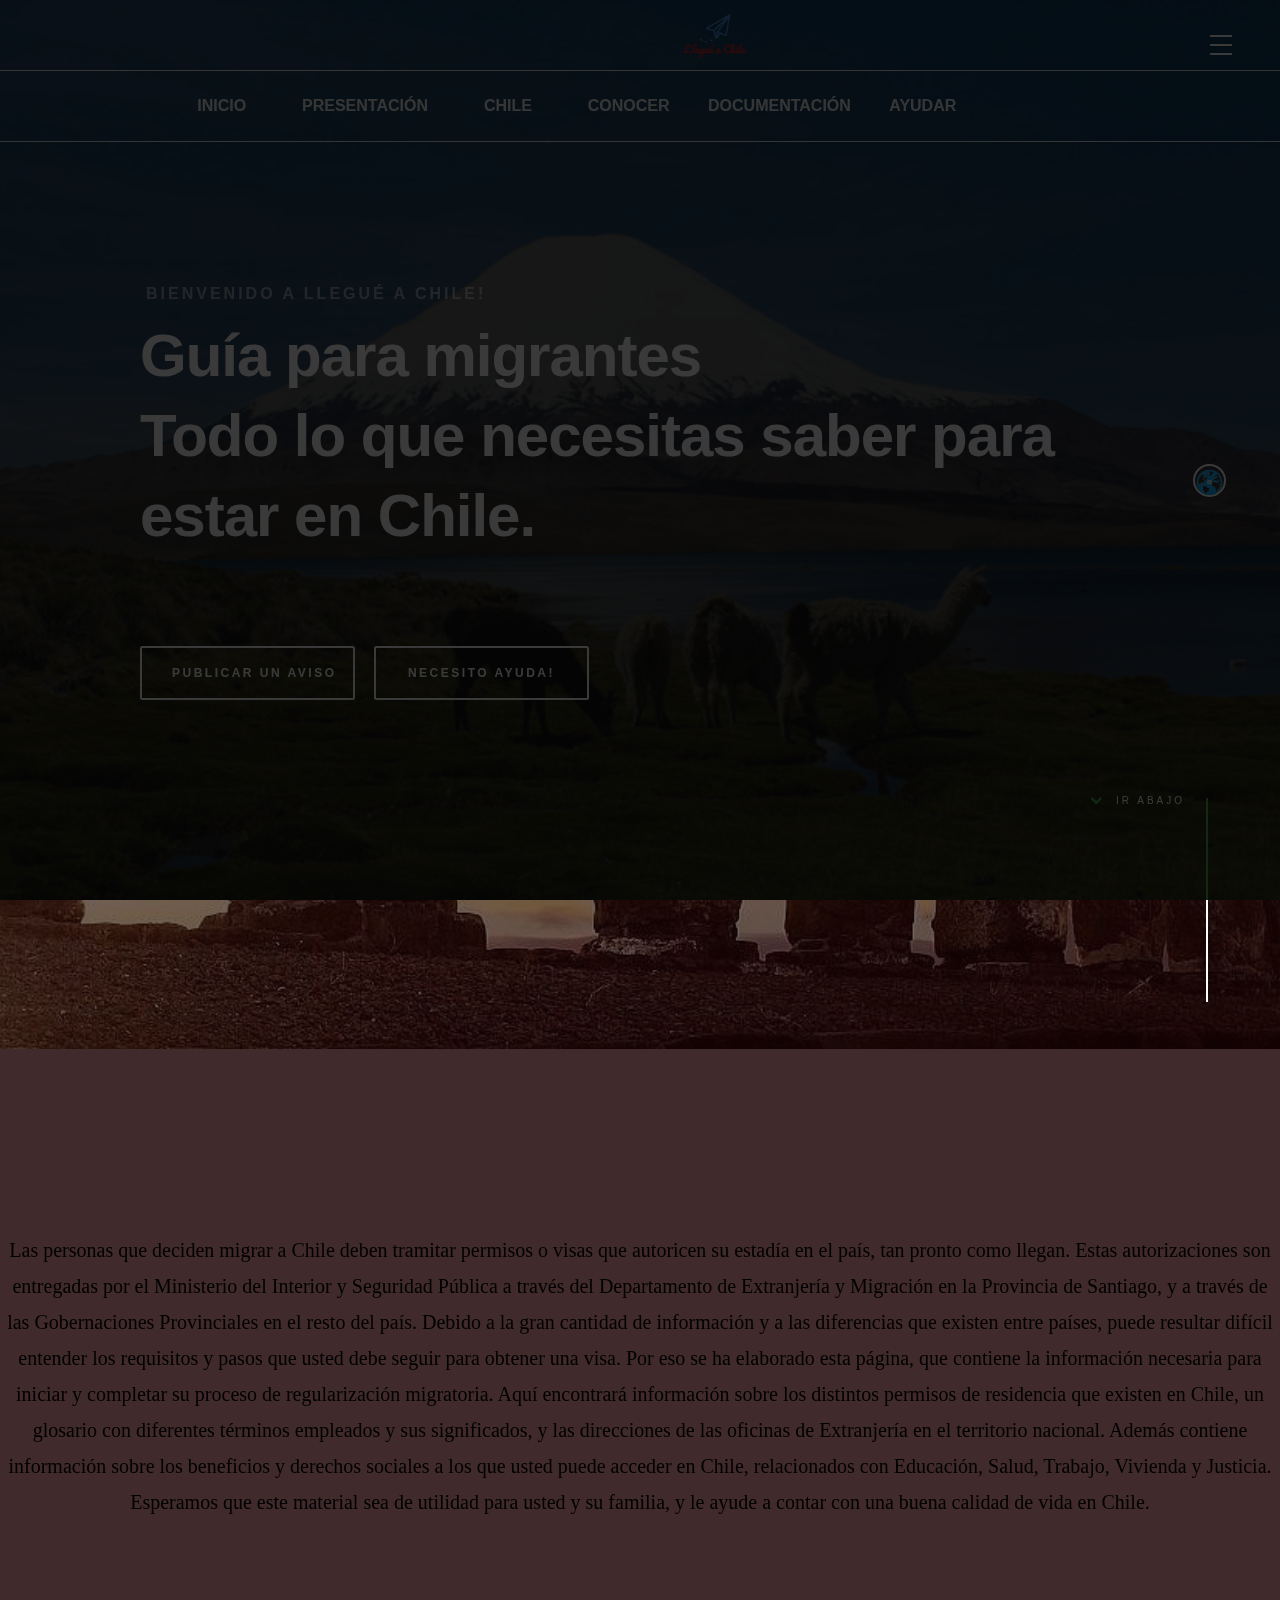
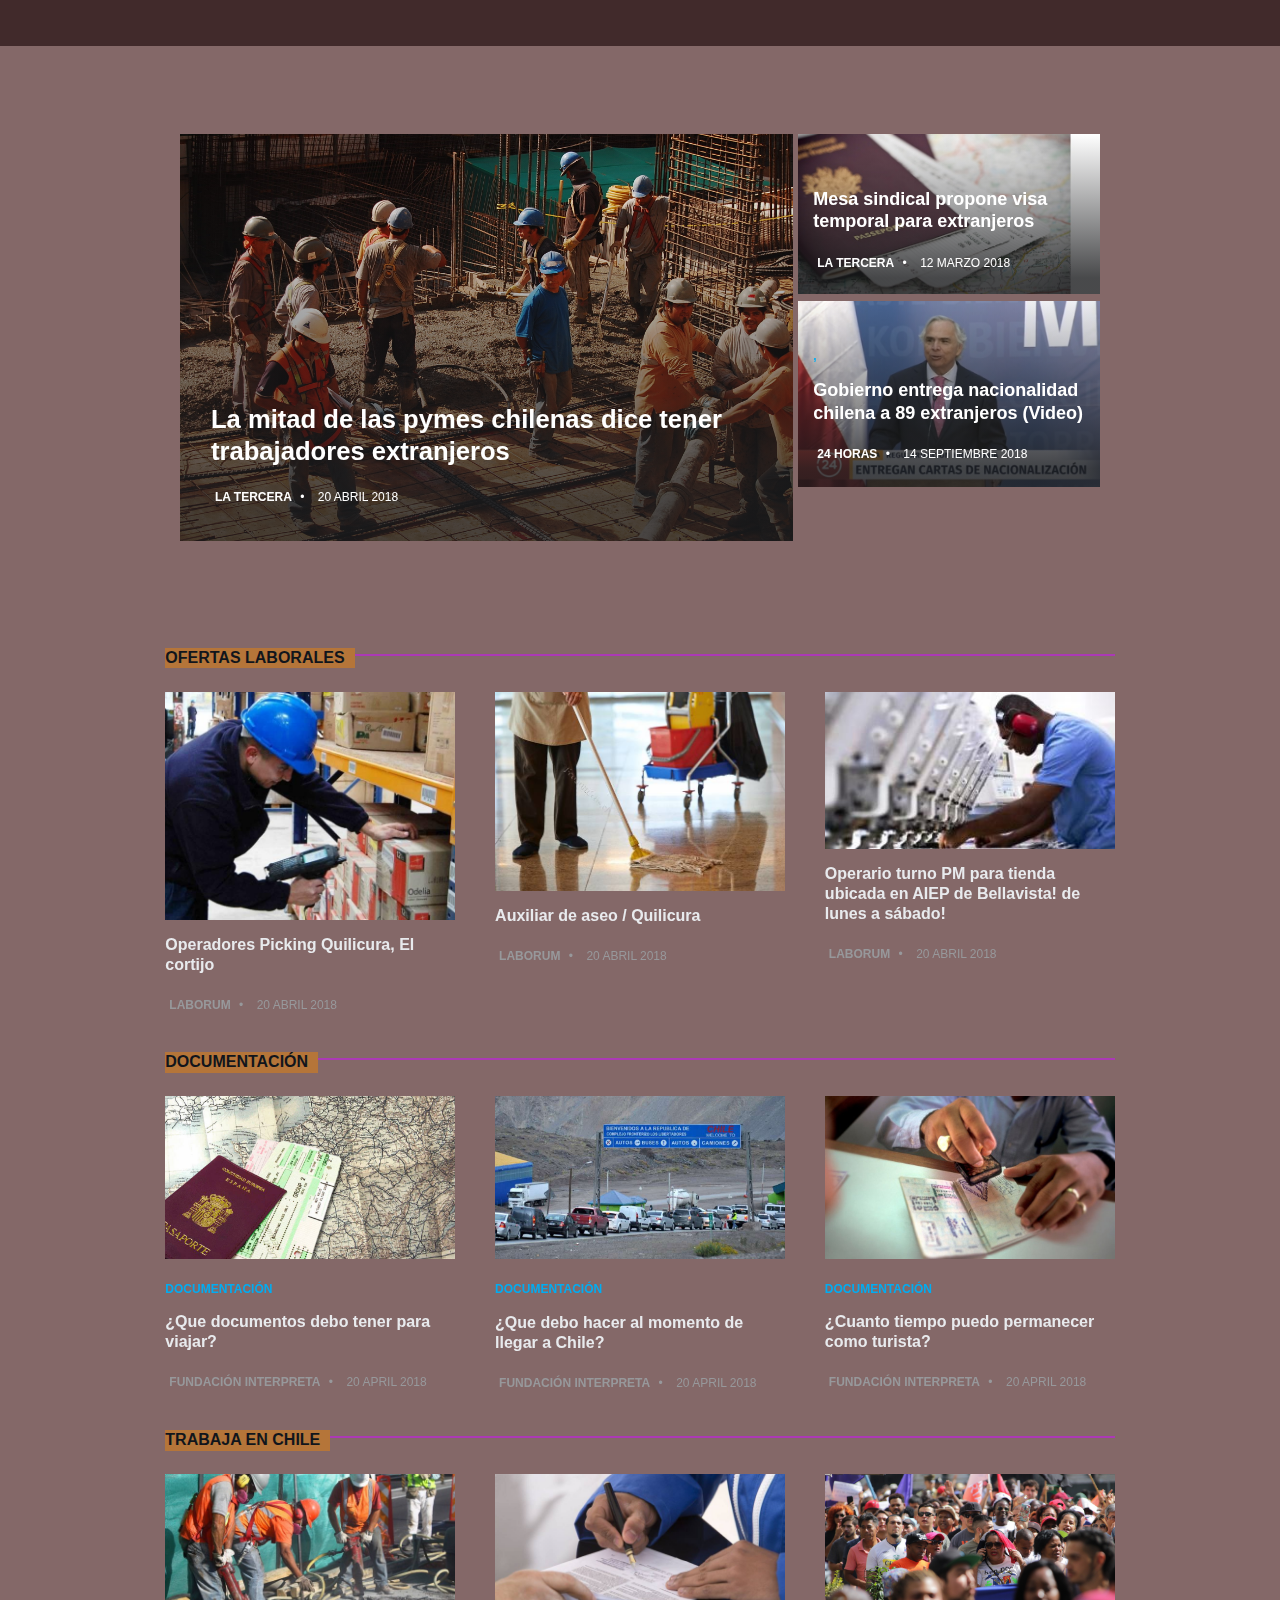
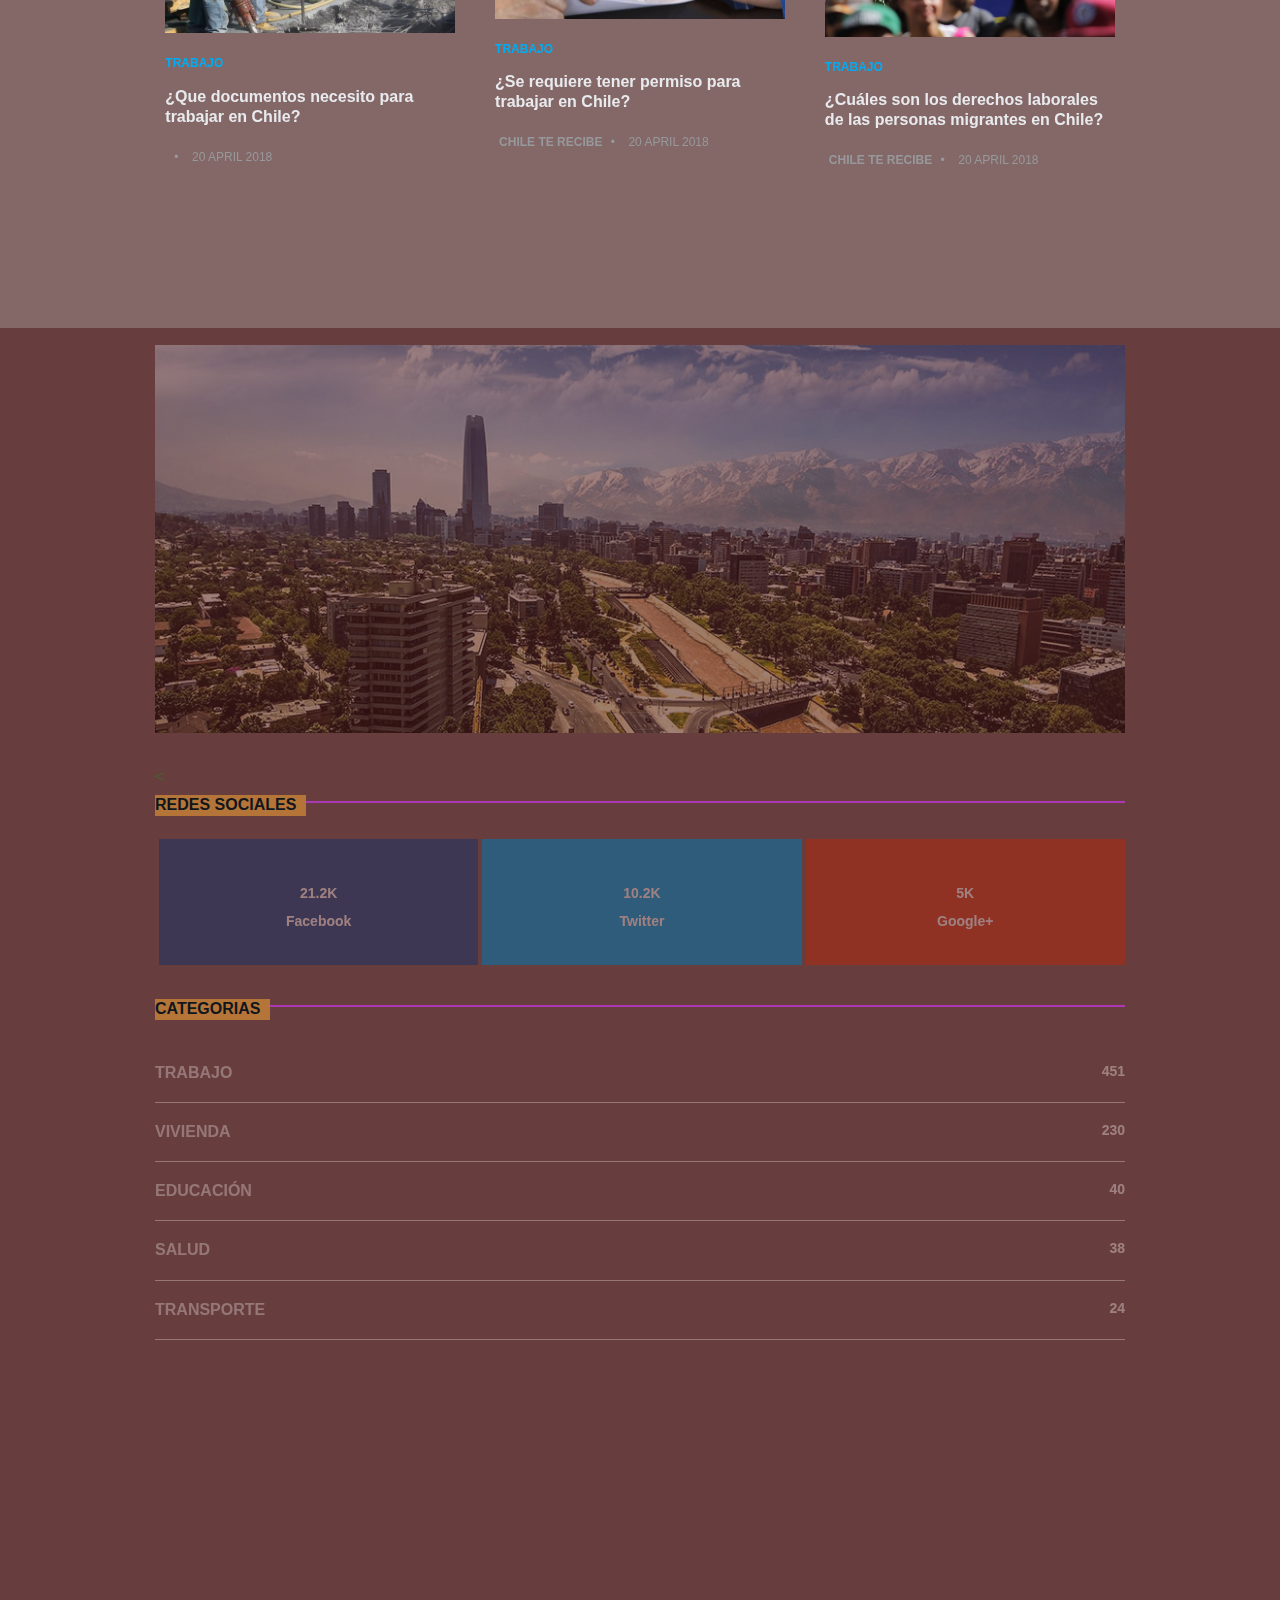
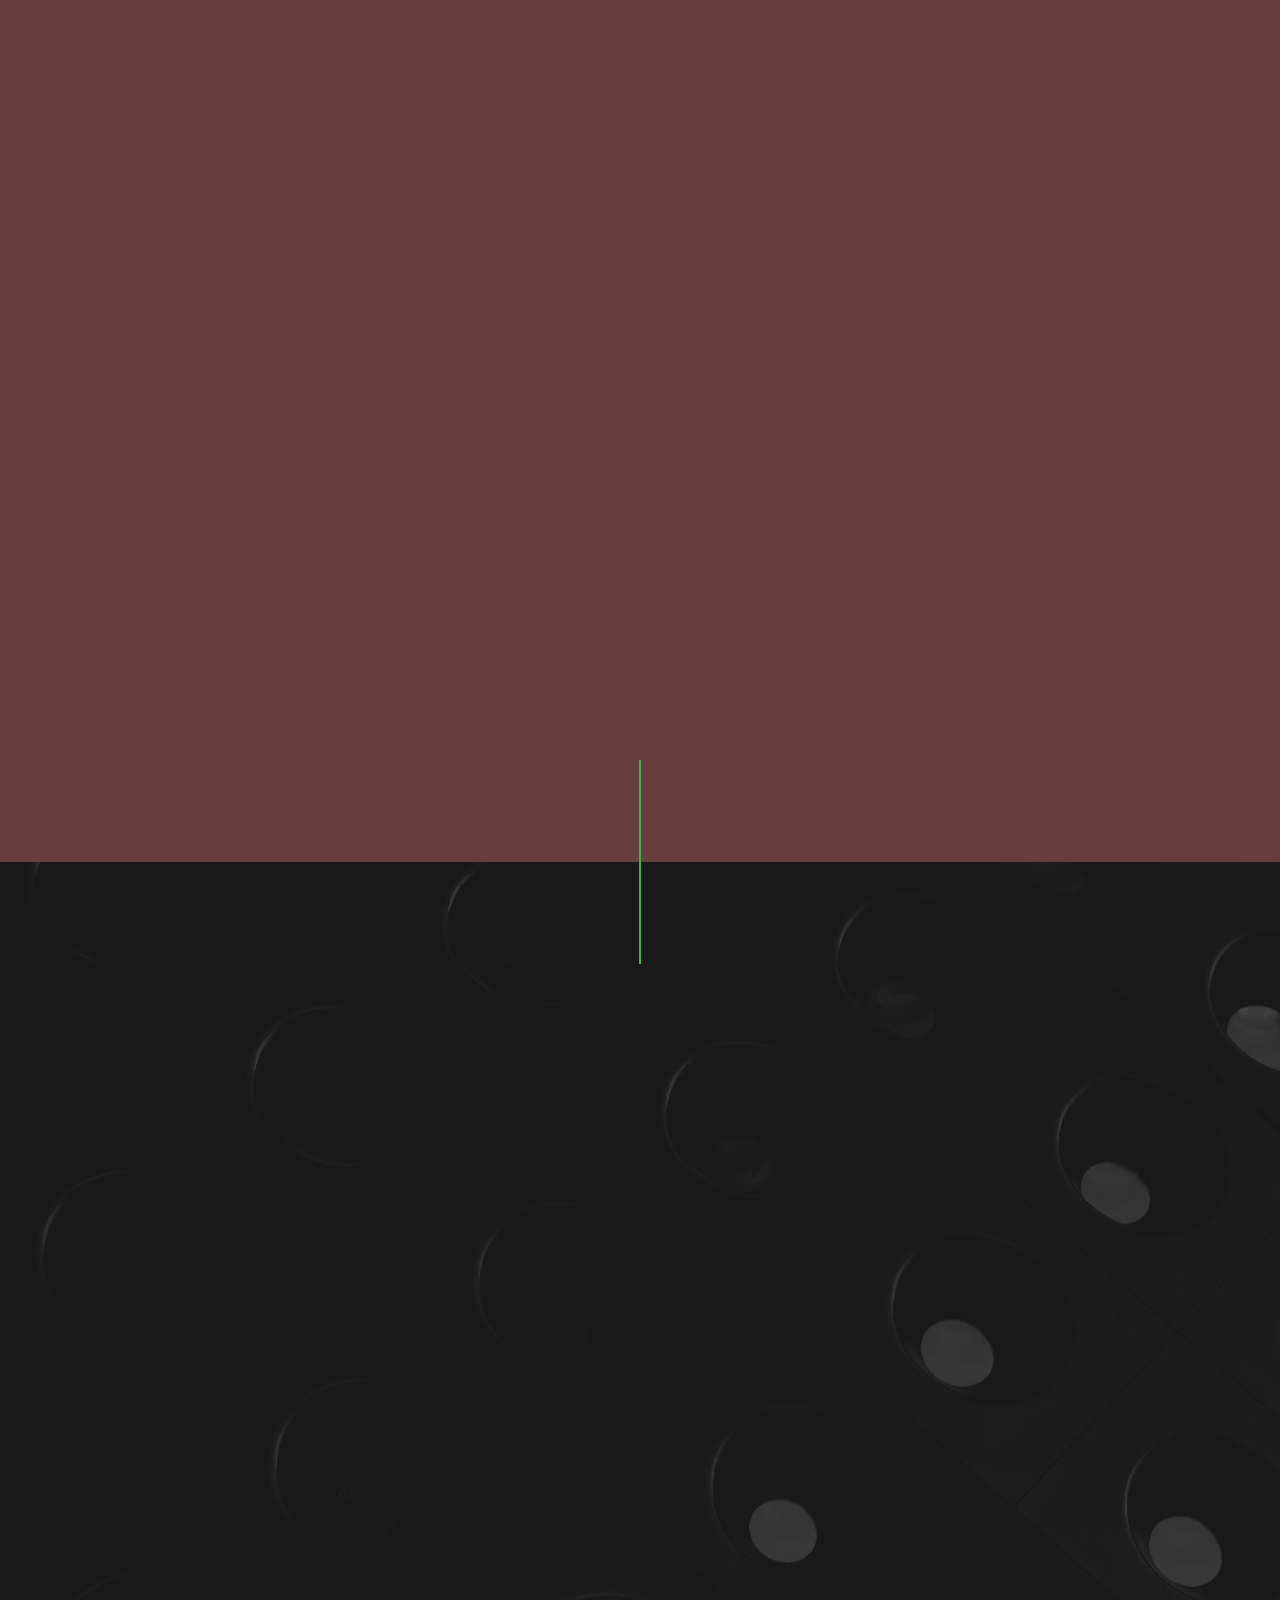
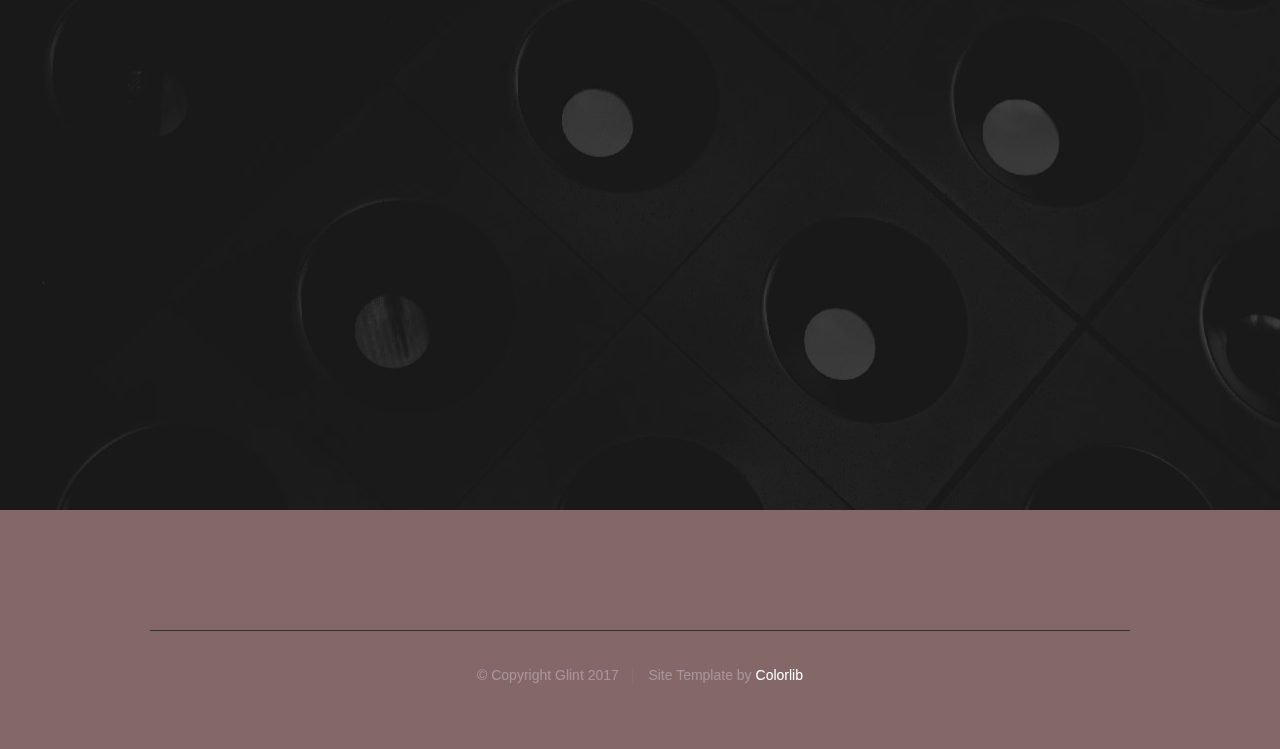
==== commit 25b6c868: "imagen arreglada" ====
--- a/Asset/index.html
+++ b/Asset/index.html
@@ -912,15 +912,18 @@
                 <!-- /row -->
             </div>
             <br>
+            <br>
             <div class="col-md-12">
                 <!-- ad widget-->
                 <div class="aside-widget text-center">
                     <br>
                     <a href="#" style="display: inline-block;margin: auto;">
                         <br>
+                        <br>
                         <img class="img-responsive" src="images/885-escapada-a-chile-5900f8486ef0e.jpeg" alt="">
                     </a>
                 </div>
+                <
                 <!-- /ad widget -->
 
                 <!-- social widget -->
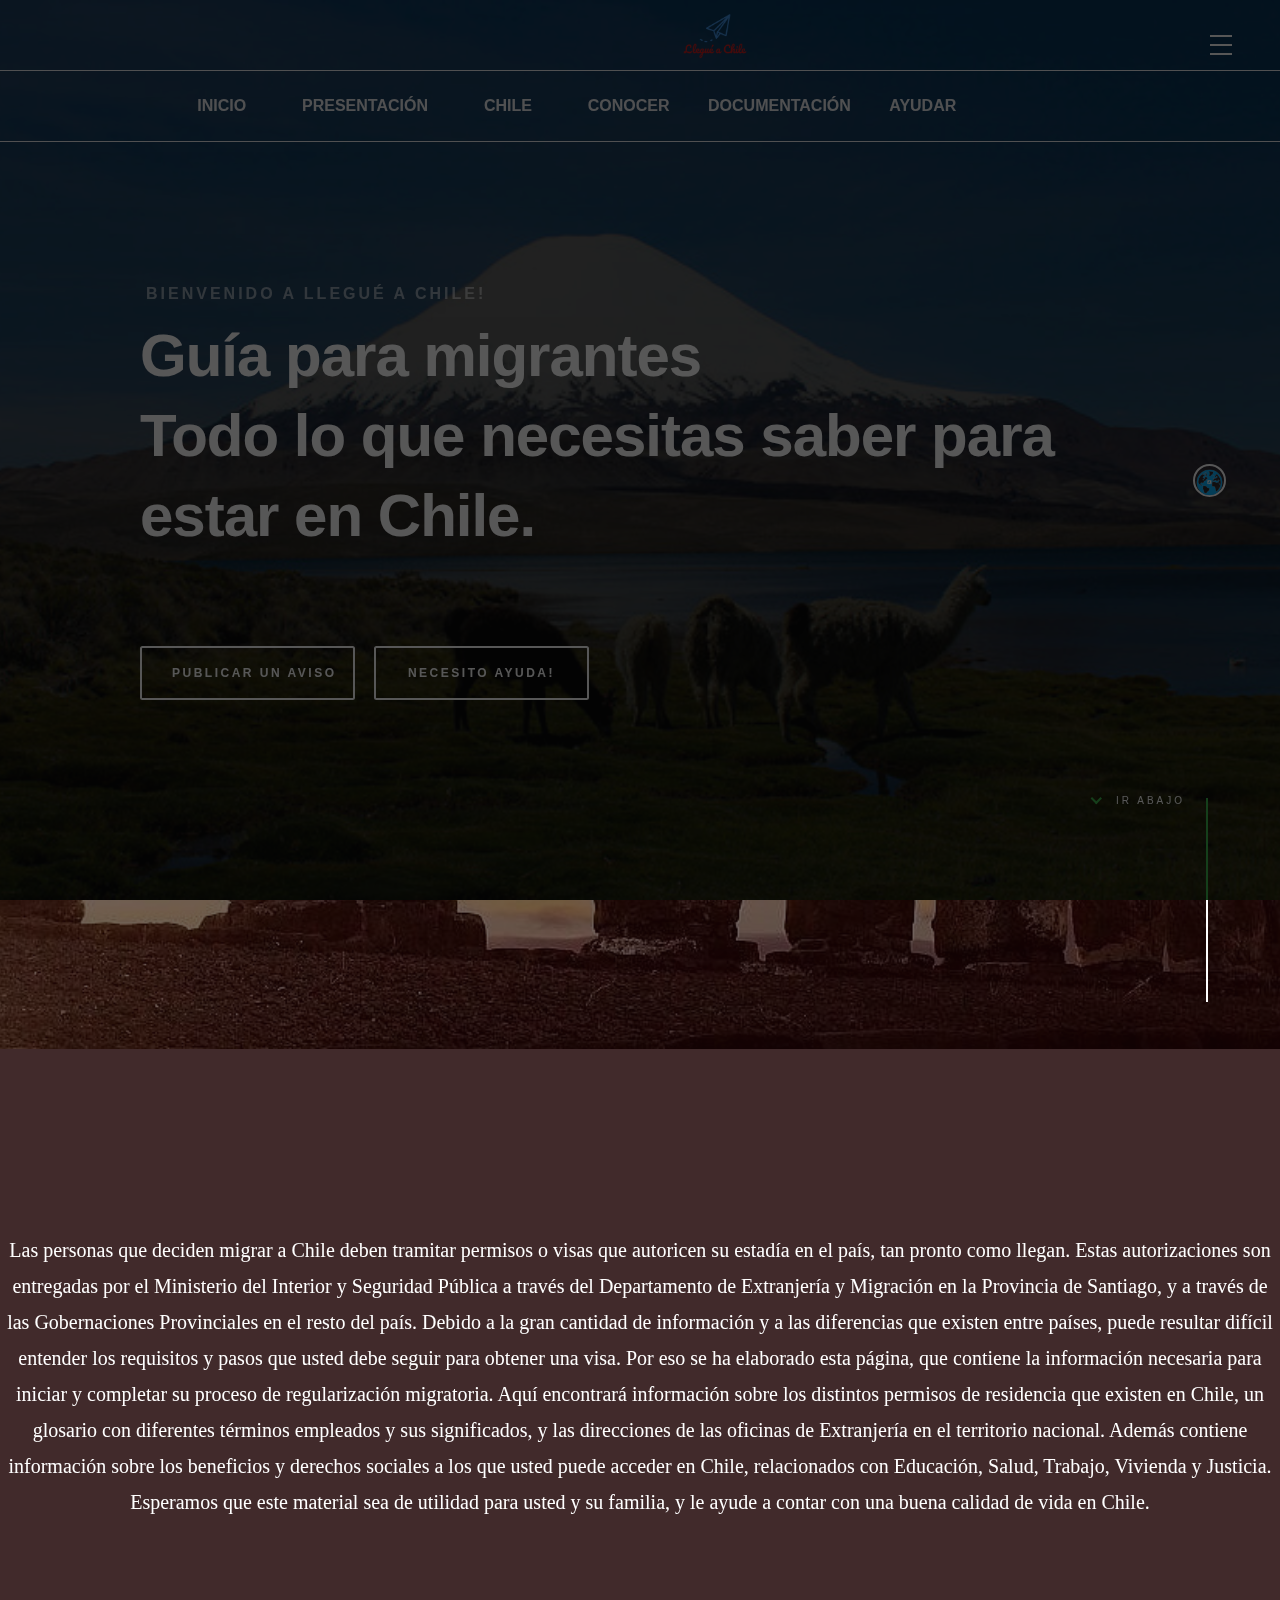
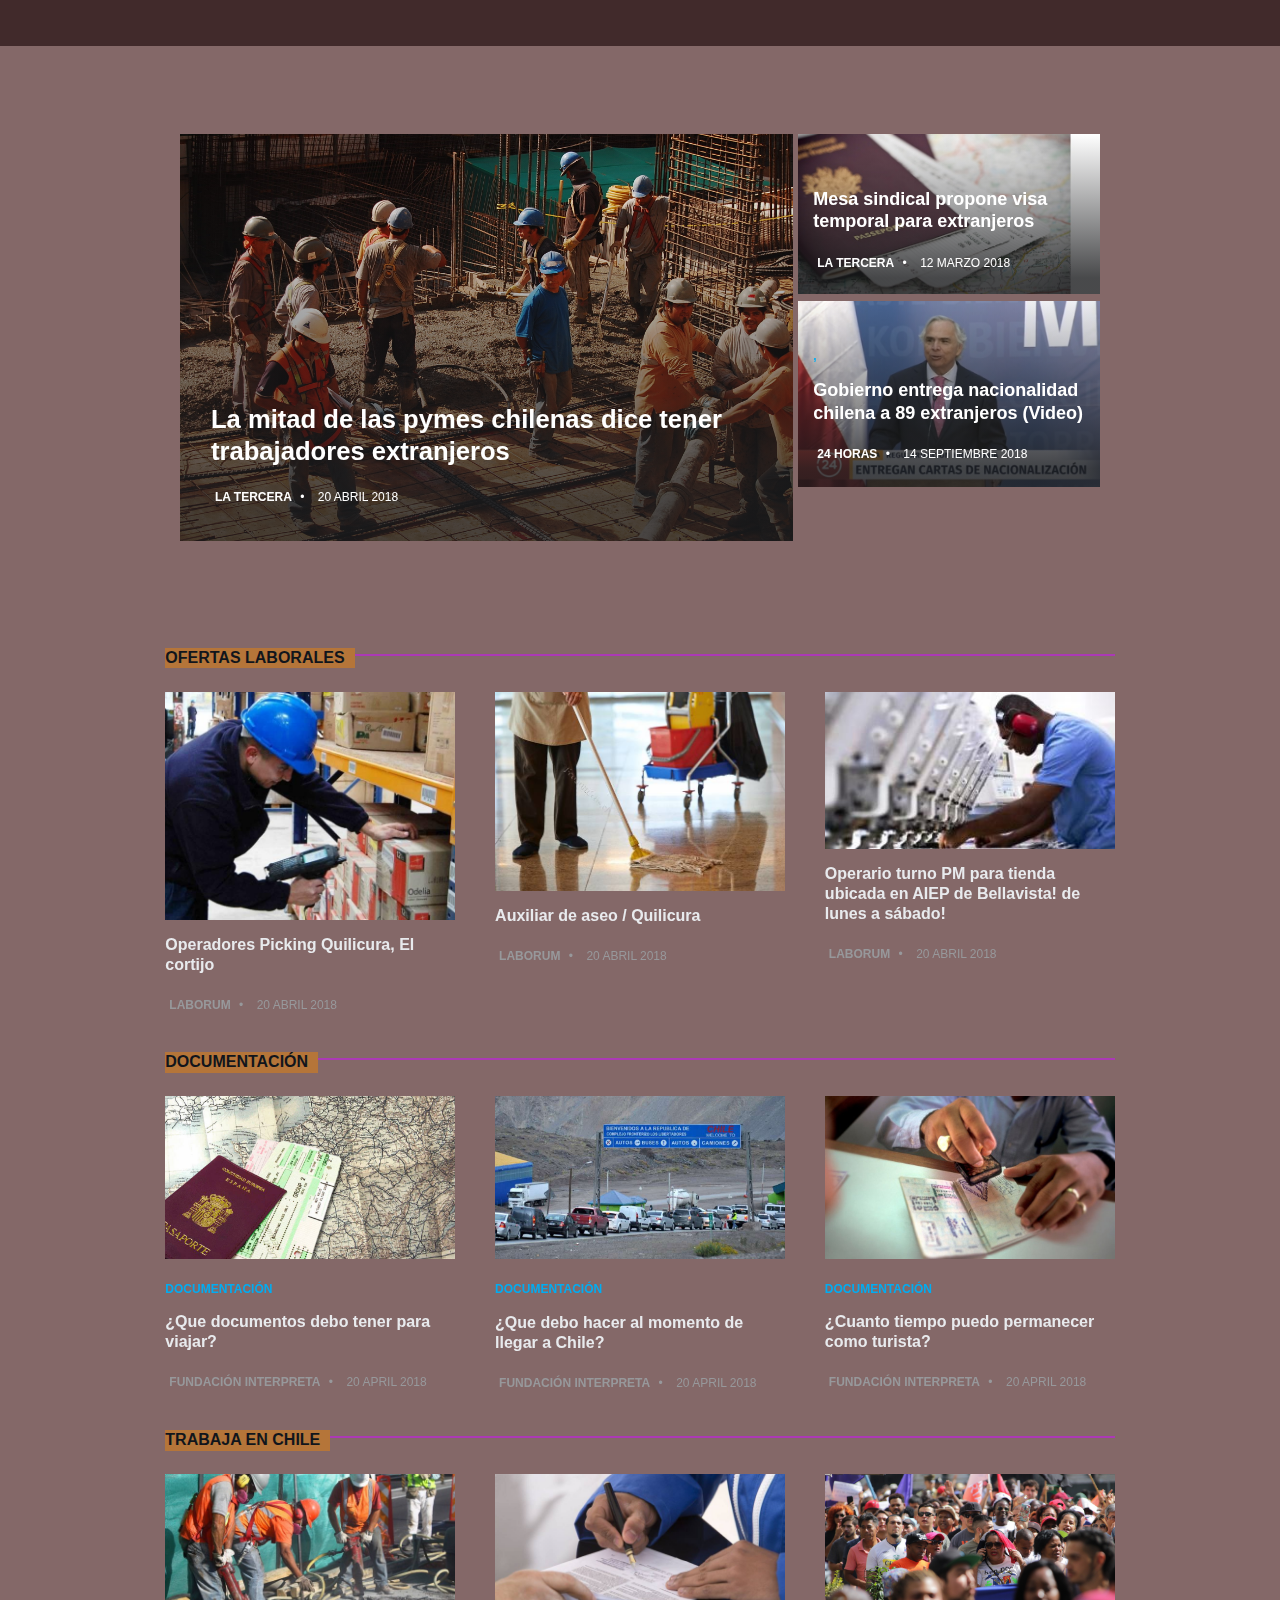
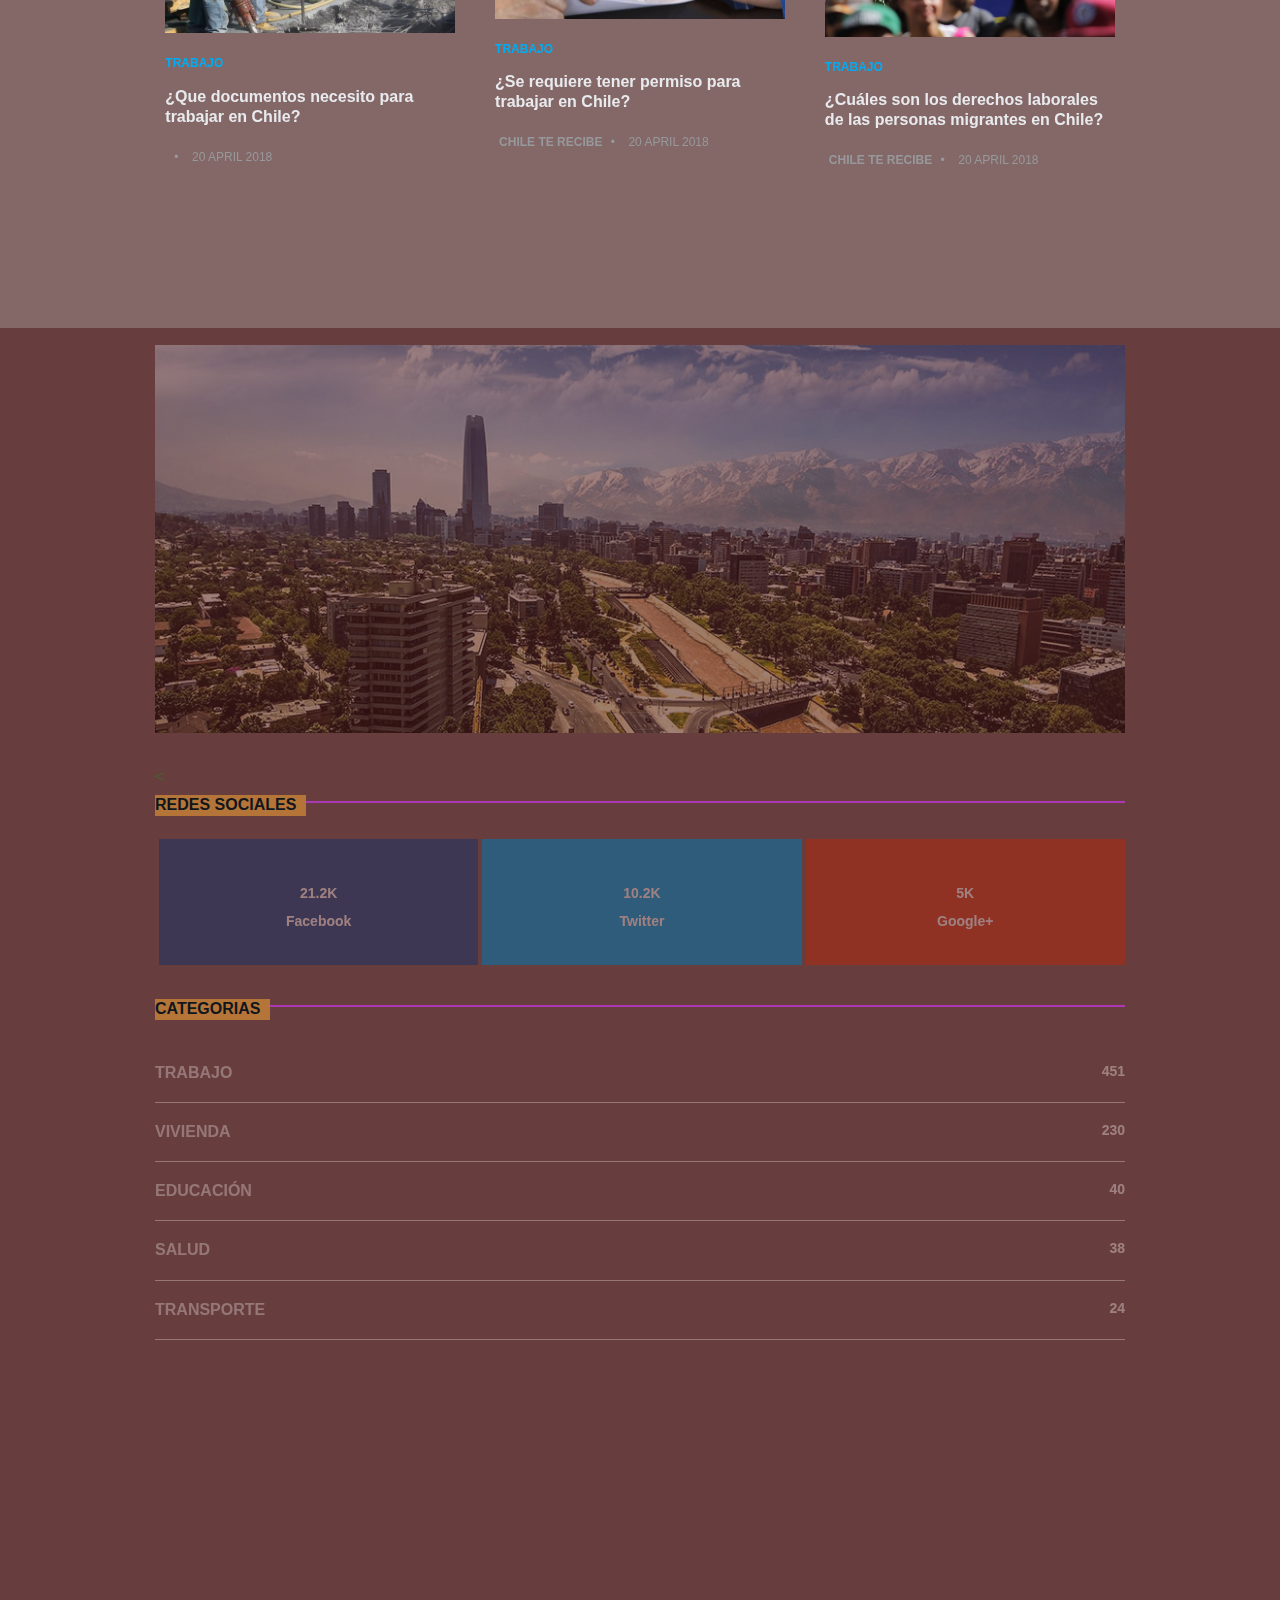
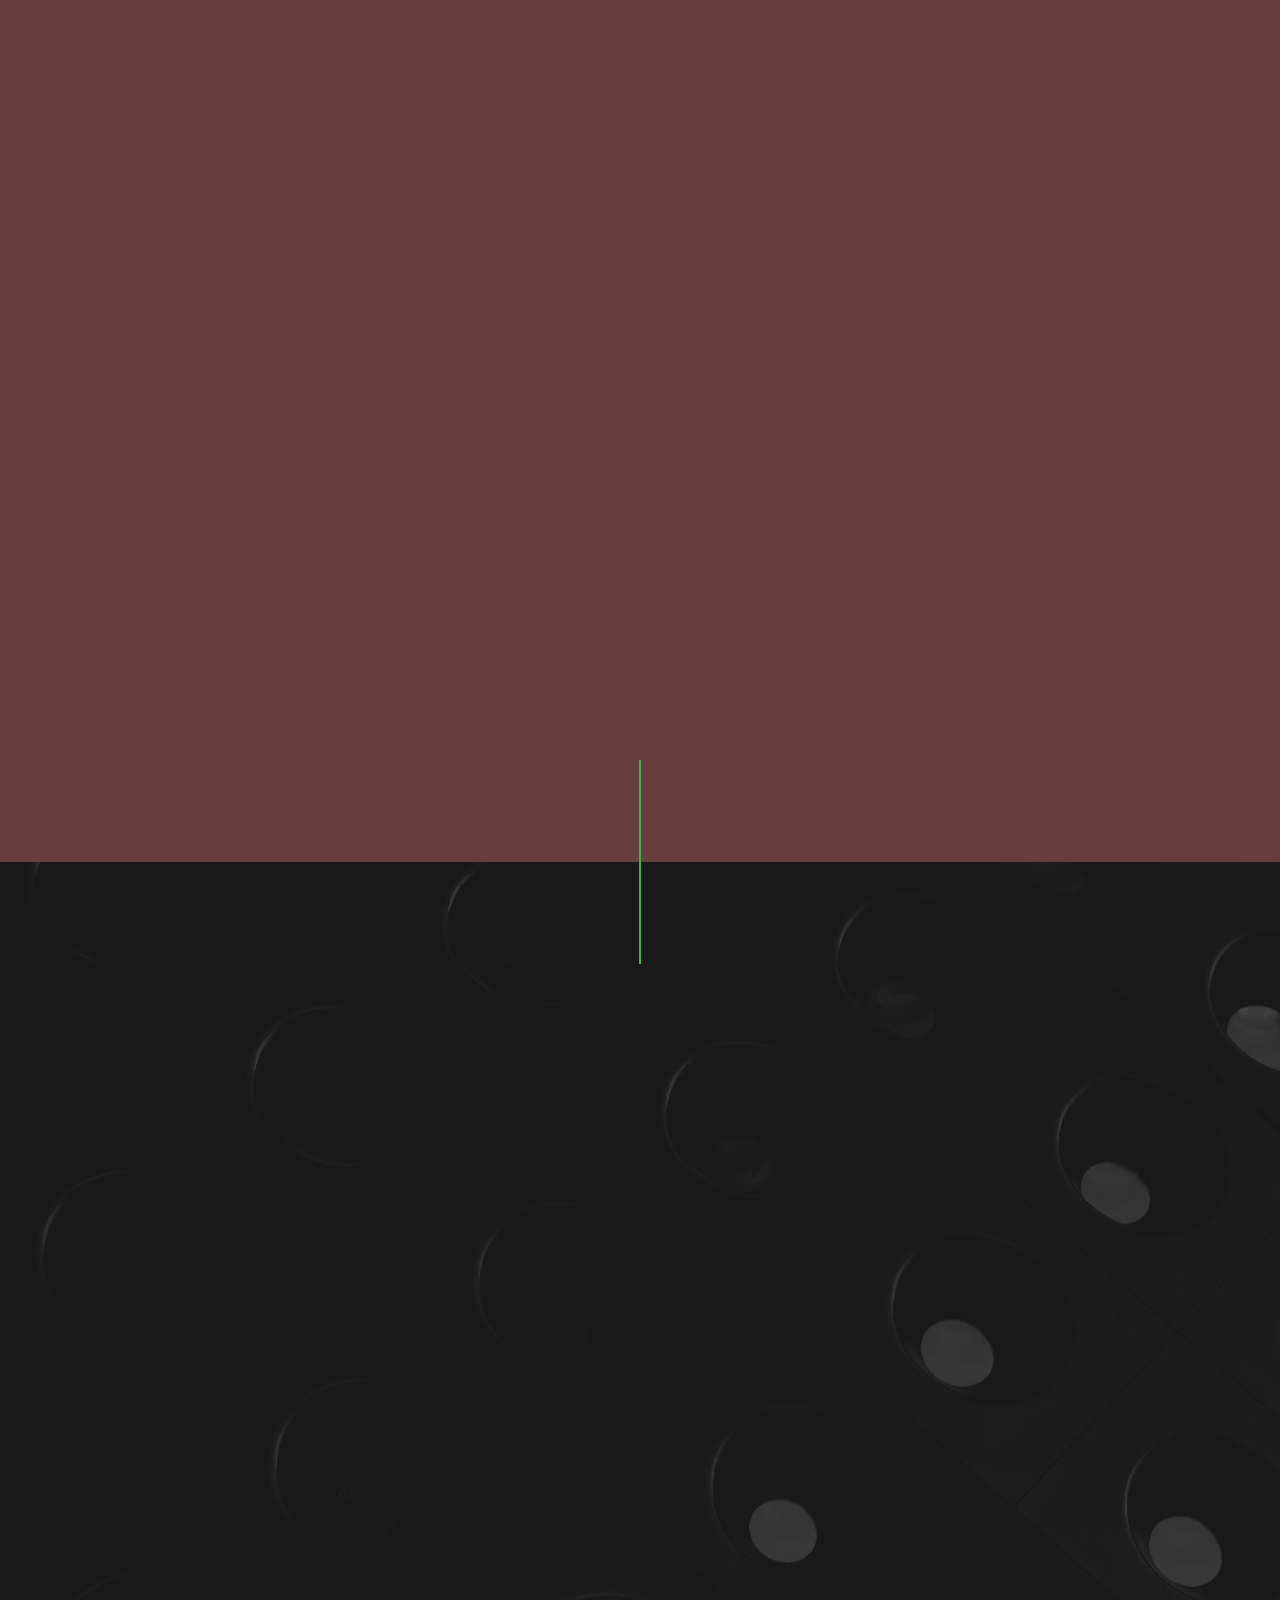
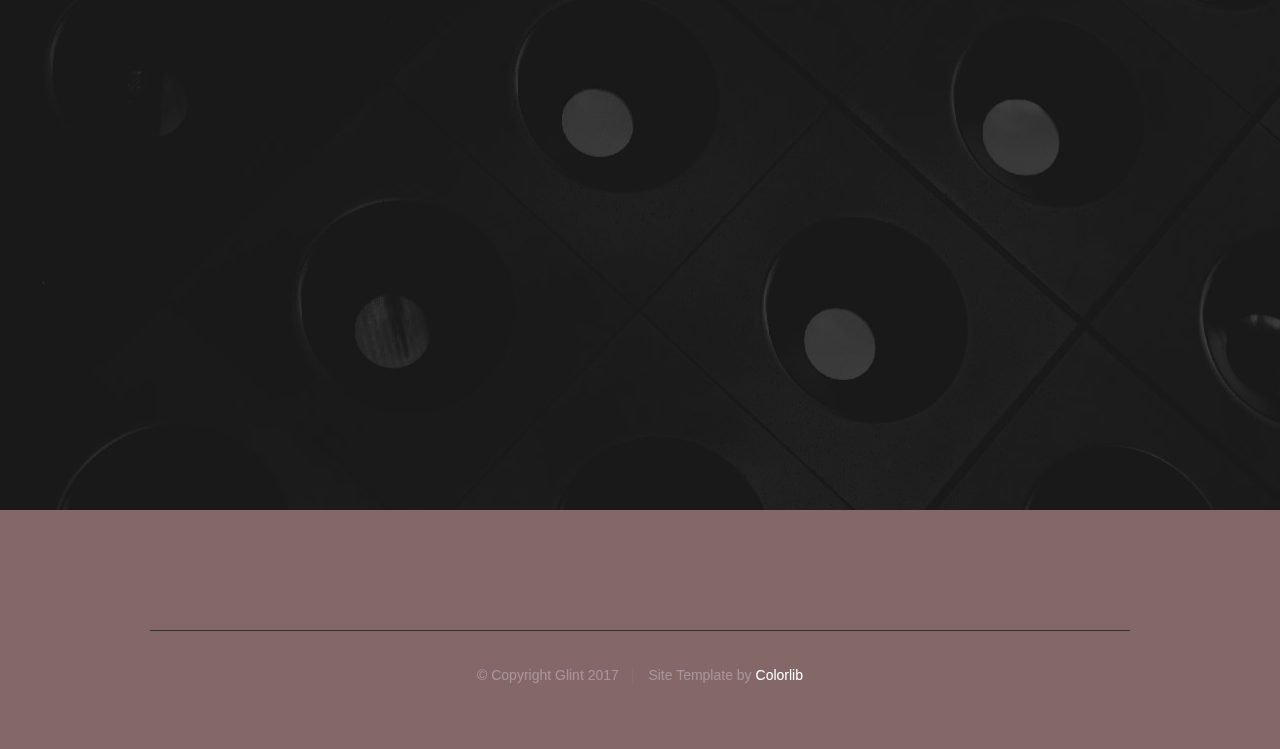
==== commit d09aaab7: "Flecha, quite contenidos trabajo.html" ====
--- a/Asset/index.html
+++ b/Asset/index.html
@@ -453,7 +453,7 @@
     <!-- SECTION -->
     <div class="section">
         <!-- container -->
-        <div class="row section-header" data-aos="fade-up" data>
+        <div class="row section-header" data-aos="fade-up" data-parallax="scroll" >
             <div class="col-full">
                 <h3 class="subhead">Noticias</h3>
             </div>
@@ -967,7 +967,7 @@
                     <div class="category-widget">
                         <ul>
                             <li>
-                                <a href="#">Trabajo
+                                <a href="/Asset/trabajo.html">Trabajo
                                     <span>451</span>
                                 </a>
                             </li>
@@ -1335,7 +1335,8 @@
                 </div>
 
                 <div class="go-top">
-                    <a class="smoothscroll" title="Back to Top" href="#top">
+                    <a class="smoothscroll" title="Subir" href="#top" >
+                            <img src="images/up.png" alt="">
                         <i class="icon-arrow-up" aria-hidden="true"></i>
                     </a>
                 </div>
--- a/Asset/css/argon.css
+++ b/Asset/css/argon.css
@@ -4261,7 +4261,7 @@
     text-decoration: none;
 
     color: #16181b;
-    background-color: #f6f9fc;
+    background-color: #f6f9fc00;
 }
 .dropdown-item.active,
 .dropdown-item:active
--- a/Asset/css/main.css
+++ b/Asset/css/main.css
@@ -131,7 +131,7 @@
     font-weight: 300;
     line-height: 1.8;
     margin-bottom: 3.6rem;
-    color: #000000;
+    color: #ffffff;
 }
 
 @media only screen and (max-width: 800px) {
@@ -1482,7 +1482,7 @@
 
 .header-nav__list a,
 .header-nav__list a:visited {
-    color: #FFFFFF;
+    color: rgb(197, 21, 21);
 }
 
 .header-nav__social {
@@ -3445,7 +3445,7 @@
     width: 60px;
     line-height: 60px;
     text-align: center;
-    background: black;
+    background: rgba(0, 0, 0, 0);
     color: rgba(255, 255, 255, 0.5);
     text-align: center;
     text-transform: uppercase;
--- a/Asset/css/style.css
+++ b/Asset/css/style.css
@@ -198,6 +198,7 @@
   top: 10px;
   z-index: 10;
 }
+
 
 /*----------------------------*\
 	input
